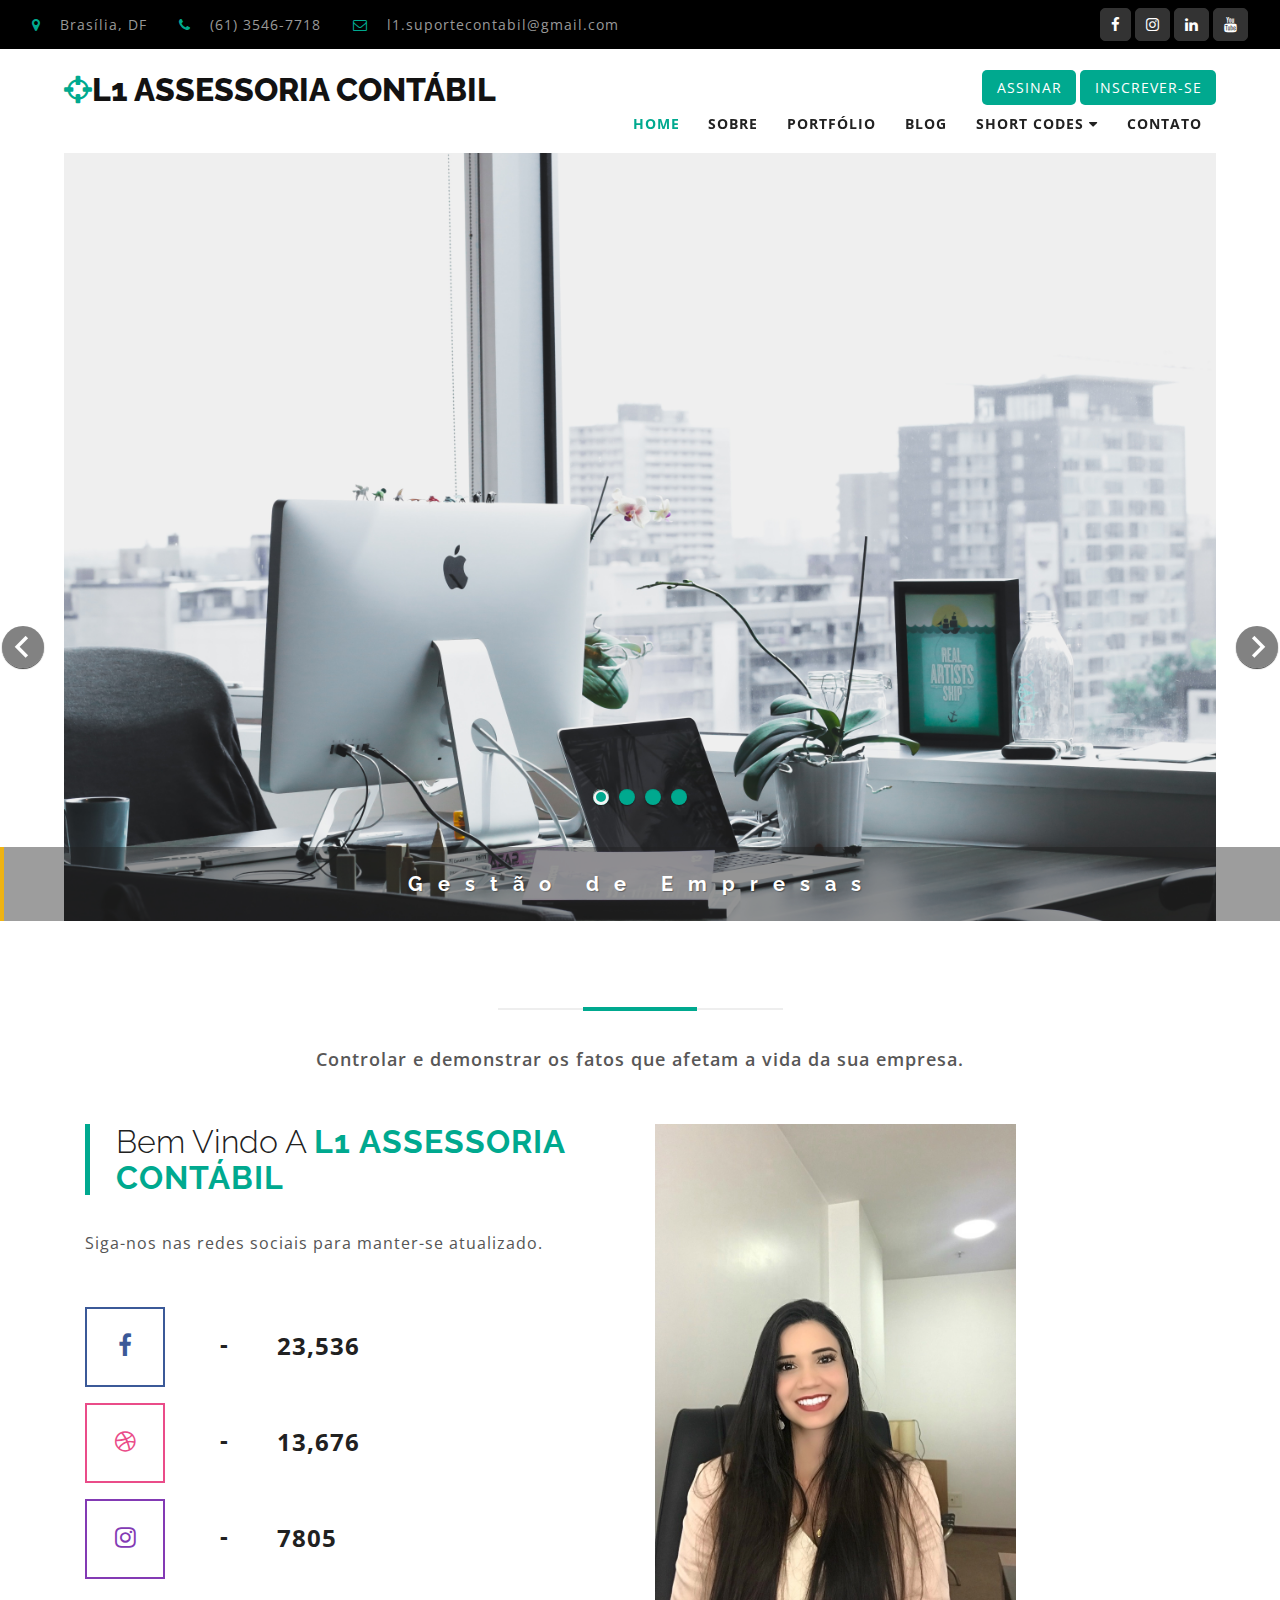
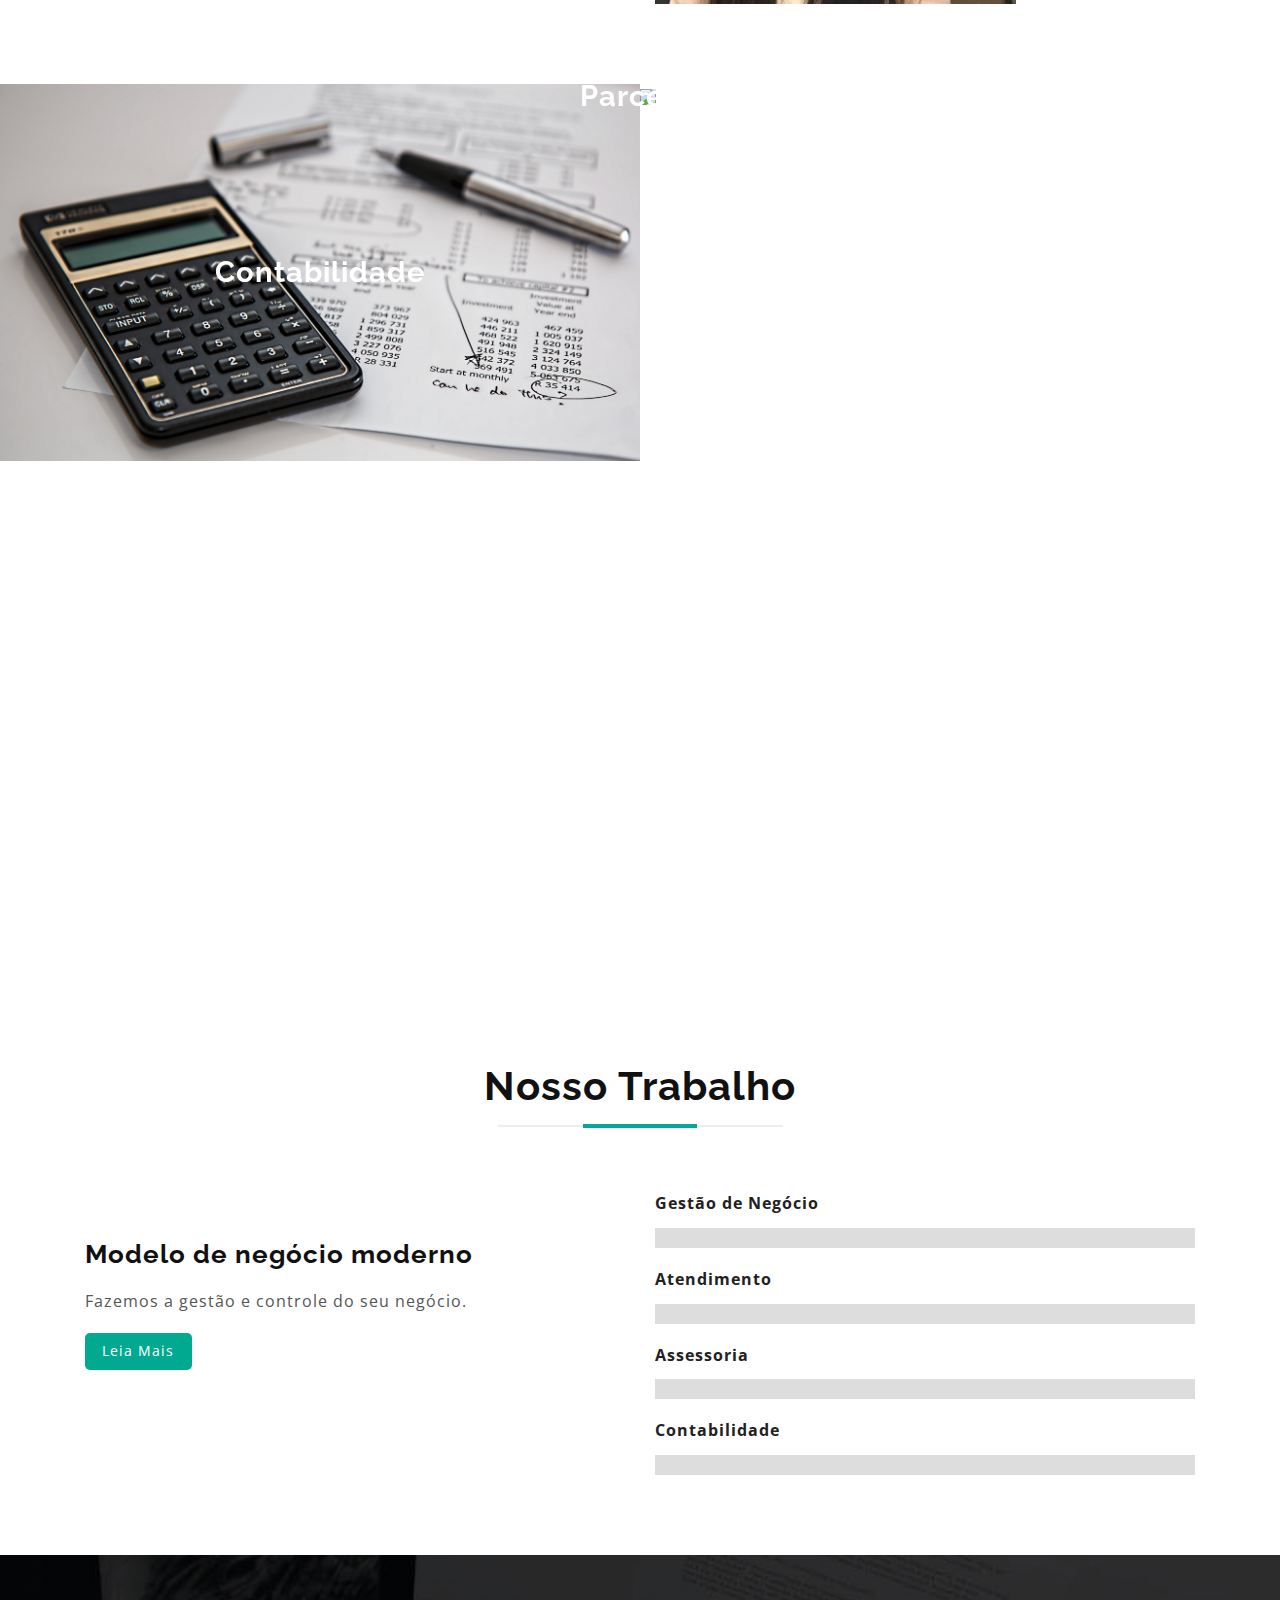
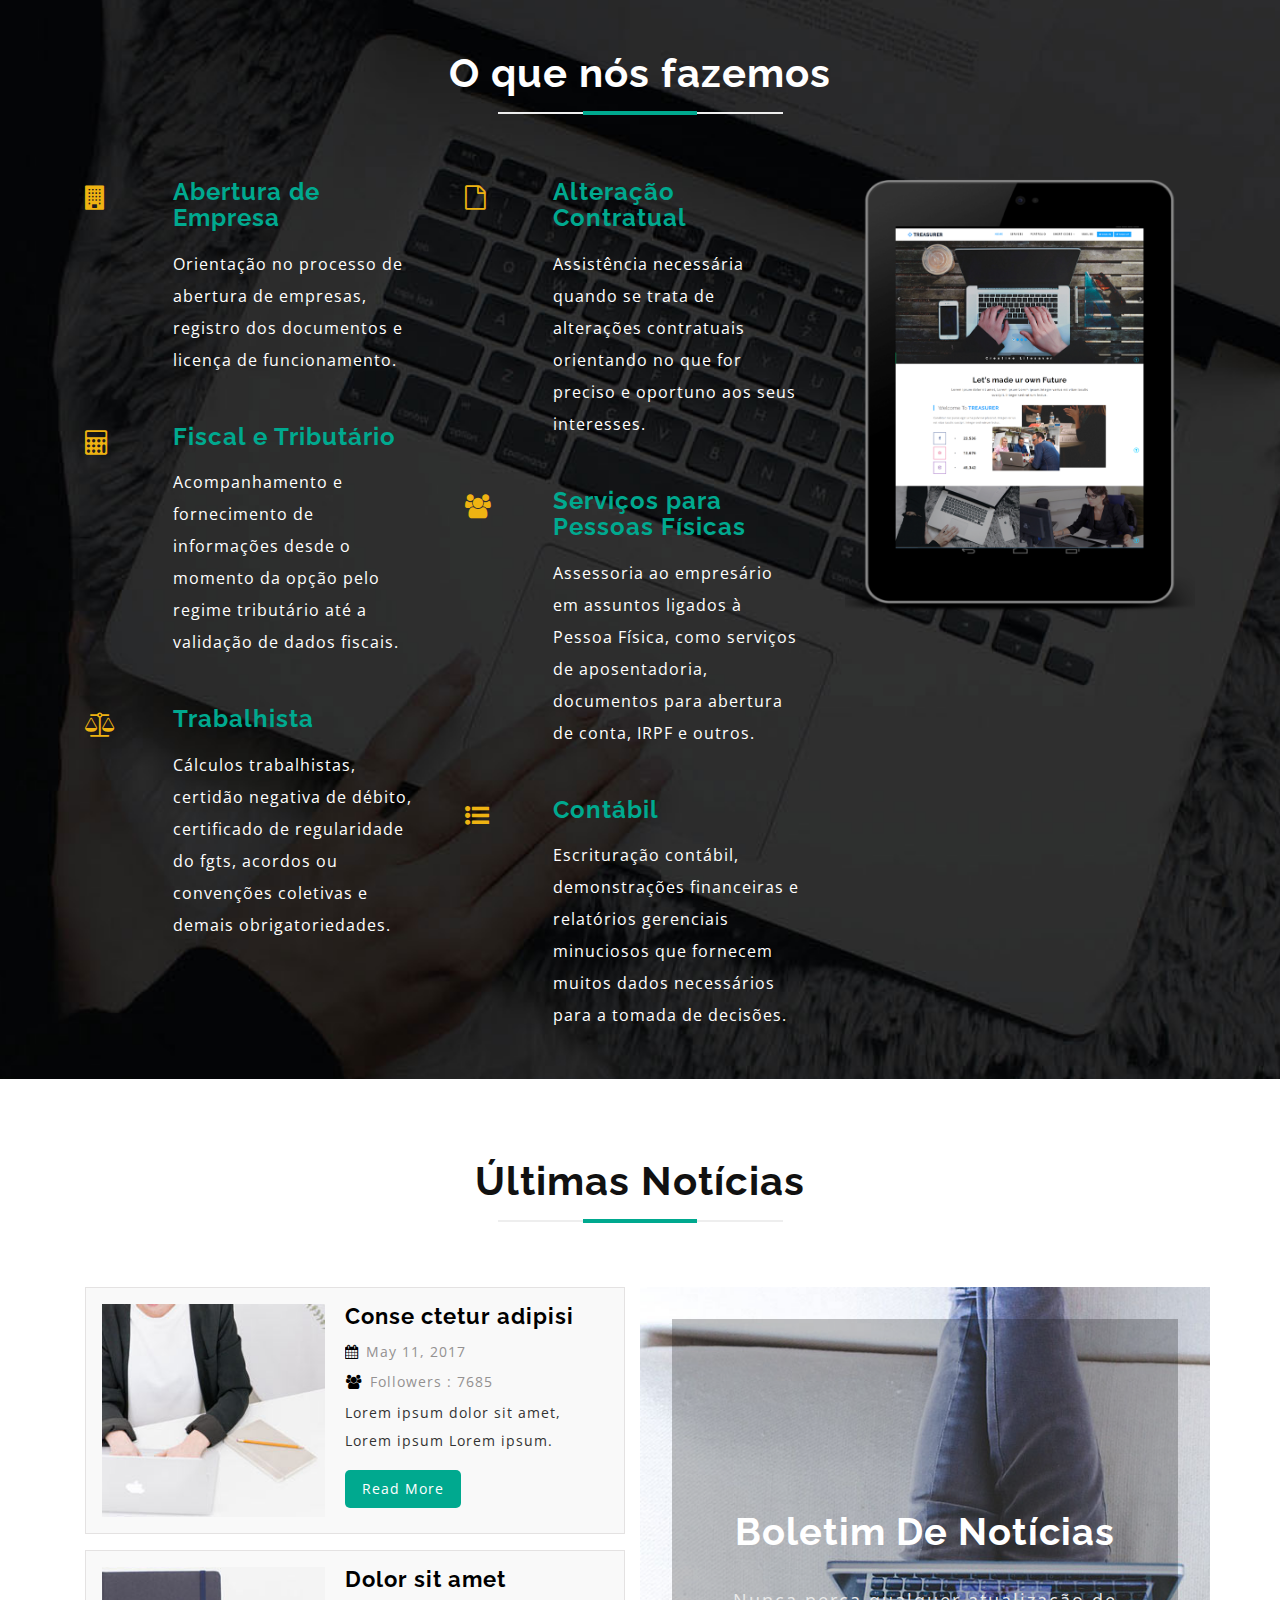
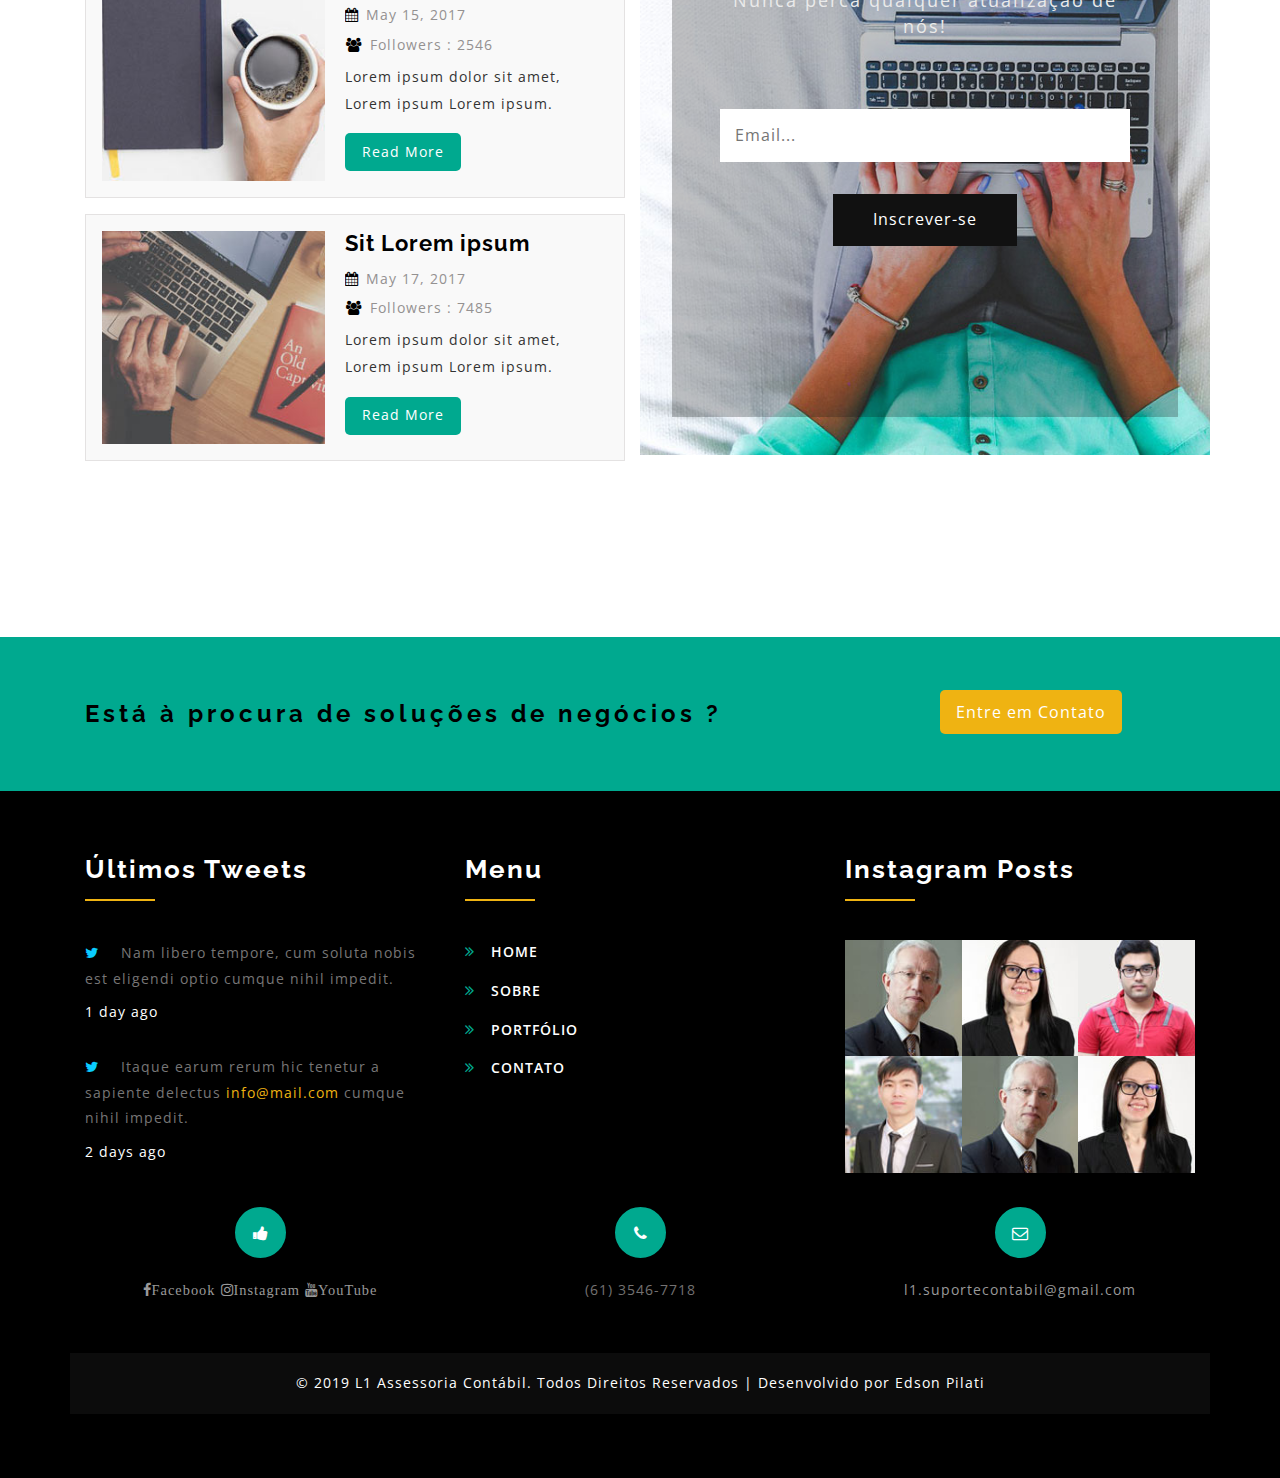
==== index.html @ 74a5cedc "alteracoes index e sobre" ====
<!--
author: W3layouts
author URL: http://w3layouts.com
License: Creative Commons Attribution 3.0 Unported
License URL: http://creativecommons.org/licenses/by/3.0/
-->
<!DOCTYPE html>
<html lang="pt-BR">

<head>
	<title>L1 Assessoria Contábil | Home</title>
	<!-- custom-theme -->
	<meta name="viewport" content="width=device-width, initial-scale=1">
	<meta http-equiv="Content-Type" content="text/html; charset=utf-8" />
	<meta name="keywords" content="Treasurer Responsive web template, Bootstrap Web Templates, Flat Web Templates, Android Compatible web template, 
Smartphone Compatible web template, free webdesigns for Nokia, Samsung, LG, SonyEricsson, Motorola web design" />
	<script type="application/x-javascript">
		addEventListener("load", function () {
			setTimeout(hideURLbar, 0);
		}, false);

		function hideURLbar() {
			window.scrollTo(0, 1);
		}
	</script>
	<!-- //custom-theme -->
	<link href="css/bootstrap.css" rel="stylesheet" type="text/css" media="all" />
	<link href="css/slicebox.css" rel="stylesheet" type="text/css">
	<link href="css/style.css" rel="stylesheet" type="text/css" media="all" />
	<!-- font-awesome-icons -->
	<link href="css/font-awesome.css" rel="stylesheet">
	<!-- //font-awesome-icons -->
	<link href='//fonts.googleapis.com/css?family=Open+Sans:400,300,300italic,400italic,600,600italic,700,700italic,800,800italic'
	    rel='stylesheet' type='text/css'>
	<link href="//fonts.googleapis.com/css?family=Raleway:100i,200,200i,300,400,500,500i,600,700,700i,800,800i" rel="stylesheet">

</head>

<body>
	<!-- header --> 
	<div data-includeHTML="header.html"></div>    
	<!-- //header -->
	<div class="banner">

		<div class="wrapper">

			<ul id="sb-slider" class="sb-slider">
				<li>
					<a href="#"><img src="images/alesia-kazantceva-283291-unsplash.jpg" alt="image1"  class="img-responsive banner-index"/>
					</a>
					<div class="sb-description">
						<h3>Gestão de Empresas</h3>
					</div>
				</li>
				<li>
					<a href="#"><img src="images/ambiente-de-trabalho-aparelho-area-de-trabalho-1109543.jpg" alt="image2" class="img-responsive banner-index"/></a>
					<div class="sb-description">
						<h3>Atendimento ao Cliente</h3>
					</div>
				</li>
				<li>
					<a href="#"><img src="images/acordo-aguardar-ajuda-886465.jpg" alt="image1" class="img-responsive banner-index"/></a>
					<div class="sb-description">
						<h3>Confiança</h3>
					</div>
				</li>
				<li>
					<a href="#"><img src="images/agenda-ambiente-de-trabalho-analise-990818.jpg" alt="image1" class="img-responsive banner-index"/></a>
					<div class="sb-description">
						<h3>Experiência</h3>
					</div>
				</li>

			</ul>

			<div id="shadow" class="shadow"></div>

			<div id="nav-arrows" class="nav-arrows">
				<a href="#">Próximo</a>
				<a href="#">Anterior</a>
			</div>

			<div id="nav-dots" class="nav-dots">
				<span class="nav-dot-current"></span>
				<span></span>
				<span></span>
				<span></span>

			</div>
		</div> 
		<!-- /wrapper -->
	</div>

	<!-- banner-bottom -->
	<div class="banner-bottom">
		<div class="container">
			<div class="mid_agile_bannner_top_info">
				<!-- <h2>Vamos fazer a contabilidade de confiança para o seu negócio</h2> -->
				<div class="heading-underline">
					<div class="h-u1"></div>
					<div class="h-u2"></div>
					<div class="h-u3"></div>
					<div class="clearfix"></div>
				</div>
				<p>Controlar e demonstrar os fatos que afetam a vida da sua empresa.</p>
			</div>
			<div class="col-md-6 agileits_banner_bottom_left clearfix">
				<h3>Bem Vindo a <span> L1 Assessoria Contábil</span></h3>
				<p class="w3l_para">Siga-nos nas redes sociais para manter-se atualizado.</p>
				
				<div class="w3l_social_icons">
					<div class="w3l_social_icon_grid">
						<div class="w3l_social_icon_gridl w3_facebook">
							<a href="https://www.facebook.com/lenanda.oliveira" target="_blank">
								<i class="fa fa-facebook" aria-hidden="true"></i>
							</a>
						</div>
						<div class="w3l_social_icon_gridr">
							<p class="counter">23,536</p>
						</div>
						<div class="clearfix"> </div>
						<div class="w3l_social_icon_grid_pos">
							<label>-</label>
						</div>
					</div>
					<div class="w3l_social_icon_grid w3ls_social_icon_grid">
						<div class="w3l_social_icon_gridl w3_dribbble">
							<a href="#">
								<i class="fa fa-dribbble" aria-hidden="true"></i>
							</a>
						</div>
						<div class="w3l_social_icon_gridr">
							<p class="counter">13,676</p>
						</div>
						<div class="clearfix"> </div>
						<div class="w3l_social_icon_grid_pos">
							<label>-</label>
						</div>
					</div>
					<div class="w3l_social_icon_grid">
						<div class="w3l_social_icon_gridl w3_instagram">
							<a href="https://www.instagram.com/l1assessoriacontabil/" target="_blank">
								<i class="fa fa-instagram" aria-hidden="true"></i>
							</a>
						</div>
						<div class="w3l_social_icon_gridr">
							<p class="counter">7805</p>
						</div>
						<div class="clearfix"> </div>
						<div class="w3l_social_icon_grid_pos">
							<label>-</label>
						</div>
					</div>	
				</div>
			</div>
			<div class="col-md-6 agileits_banner_bottom_right">
				<div class="w3ls_banner_bottom_right">
					<img src="images/lenanda.JPG" alt=" " class="img-responsive" style="max-height: 30rem"/>
					<!-- <div class="w3ls_banner_bottom_right_pos">
						<img src="images/1.jpg" alt=" " class="img-responsive" />
					</div> -->
				</div>
			</div>
		</div>
	</div>
	<!-- //banner-bottom -->

	<!-- banner-bottom-icons -->
	<div class="col-container">
		<div class="col" >
				<a href="#" class="hvr-rectangle-out">
					<h5 class="grow">Contabilidade</h5>
					<img src="images/atividade-calculadora-calculando-53621.jpg" alt=" " class="hvr-radial-in img-responsive" 
					/>
				</a>
		</div>
		<div class="col" >
				<a href="#" class="hvr-rectangle-out" >
					<h5 class="grow">Parcerias</h5>
					<img src="images/acordo-ajuda-ajudar-872957.jpg" alt=" " class="hvr-radial-in img-responsive" 
					/>
				</a>
		</div>
		<div class="clearfix"> </div>
	</div>
	<!-- //banner-bottom-icons -->

	<div class="skills">
		<div class="container">
			<h3 class="tittle_agile_w3">Nosso Trabalho</h3>
			<div class="heading-underline">
				<div class="h-u1"></div>
				<div class="h-u2"></div>
				<div class="h-u3"></div>
				<div class="clearfix"></div>
			</div>
			<div class="why-choose-agile-grids-top">
				<div class="col-md-6 skills_img_agile">
					<h4>Modelo de negócio moderno</h4>
					<p>Fazemos a gestão e controle do seu negócio.</p>
					<div class="read">
						<a href="#" class="view resw3" data-toggle="modal" data-target="#myModal">Leia Mais</a>
					</div>
				</div>
				<div class="col-md-6 services_bottom_grid_right">

					<div class='bar_group'>
						<div class='bar_group__bar thin elastic' label='Gestão de Negócio' value='180'></div>
						<div class='bar_group__bar thin elastic' label='Atendimento' value='160'></div>
						<div class='bar_group__bar thin elastic' label='Assessoria' value='180'></div>
						<div class='bar_group__bar thin elastic' label='Contabilidade' value='230'></div>
					</div>
				</div>
				<div class="clearfix"> </div>
			</div>
		</div>
	</div>


	<!-- servicos --> 
	<div data-includeHTML="servicos.html"></div>    
	<!-- //servicos -->

	<!-- News -->
	<div class="w3l-news-content events">
		<div class="container">
			<h3 class="tittle_agile_w3">Últimas Notícias</h3>
			<div class="heading-underline">
				<div class="h-u1"></div>
				<div class="h-u2"></div>
				<div class="h-u3"></div>
				<div class="clearfix"></div>
			</div>
			<div class="w3l-news_info_agile_its">
				<div class="col-md-6 w3l-news">
					<div class="media response-info">
						<div class="media-left response-text-left">
							<a href="#" data-toggle="modal" data-target="#myModal">
						<img class="media-object" src="images/n1.jpg" alt="">
					</a>
						</div>
						<div class="media-body response-text-right">
							<h5>Conse ctetur adipisi</h5>
							<ul>
								<li><i class="fa fa-calendar" aria-hidden="true"></i>May 11, 2017</li>
								<li><i class="fa fa-users" aria-hidden="true"></i>Followers : 7685</li>
							</ul>
							<p>Lorem ipsum dolor sit amet, Lorem ipsum Lorem ipsum.</p>
							<div class="read">
								<a href="single.html" class="view resw3">Read More</a>
							</div>
						</div>
						<div class="clearfix"> </div>
					</div>
					<div class="media response-info">
						<div class="media-left response-text-left">
							<a href="#" data-toggle="modal" data-target="#myModal">
						<img class="media-object" src="images/n2.jpg" alt="">
					</a>
						</div>
						<div class="media-body response-text-right">
							<h5>Dolor sit amet</h5>
							<ul>
								<li><i class="fa fa-calendar" aria-hidden="true"></i>May 15, 2017</li>
								<li><i class="fa fa-users" aria-hidden="true"></i>Followers : 2546</li>
							</ul>
							<p>Lorem ipsum dolor sit amet, Lorem ipsum Lorem ipsum.</p>
							<div class="read">
								<a href="single.html" class="view resw3">Read More</a>
							</div>
						</div>
						<div class="clearfix"> </div>
					</div>
					<div class="media response-info">
						<div class="media-left response-text-left">
							<a href="#" data-toggle="modal" data-target="#myModal">
						<img class="media-object" src="images/n3.jpg" alt="">
					</a>
						</div>
						<div class="media-body response-text-right">
							<h5>Sit Lorem ipsum</h5>
							<ul>
								<li><i class="fa fa-calendar" aria-hidden="true"></i>May 17, 2017</li>
								<li><i class="fa fa-users" aria-hidden="true"></i>Followers : 7485</li>
							</ul>
							<p>Lorem ipsum dolor sit amet, Lorem ipsum Lorem ipsum.</p>
							<div class="read">
								<a href="single.html" class="view resw3">Read More</a>
							</div>
						</div>
						<div class="clearfix"> </div>
					</div>
					<div class="clearfix"> </div>
				</div>
				<div class="col-md-6 wthree_events_grid_right">
					<div class="wthree_events_grid_right1">
						<h3>Boletim de Notícias</h3>
						<p>Nunca perca qualquer atualização de nós!</p>
						<div class="w3layouts_newsletter_right">
							<form action="#" method="post">
								<input type="email" name="Email" placeholder="Email..." required="">
								<input type="submit" value="Inscrever-se">
							</form>
						</div>
					</div>
				</div>
				<div class="clearfix"> </div>
			</div>
		</div>
	</div>
	<!-- Modal1 -->
	<div class="modal fade" id="myModal" tabindex="-1" role="dialog">
		<div class="modal-dialog">
			<!-- Modal content-->
			<div class="modal-content">
				<div class="modal-header">
					<button type="button" class="close" data-dismiss="modal">&times;</button>
					<h4>L1 Assessoria Contábil</h4>
					<img src="images/banner2.jpg" alt="blog-image" />
					<span>Lorem ipsum dolor sit amet, Sed ut perspiciatis unde omnis iste natus error sit voluptatem , eaque ipsa quae ab illo inventore veritatis et quasi architecto beatae vitae dicta sunt explicabo.accusantium doloremque laudantium, totam rem aperiamconsectetur adipiscing elit, sed do eiusmod tempor incididunt ut labore et dolore magna aliqua.</span>
				</div>
			</div>
		</div>
	</div>
	<!-- //Modal1 -->
	<!-- //News -->
	<!-- events-top -->
	<div class="events-top">
		<ul id="flexiselDemo1">
			<li>
				<div class="agile_events_top_grid">
					<div class="w3_agileits_evets_text_img">
						<a href="images/4.jpg" class="lsb-preview" data-lsb-group="header">
							<div class="view view-eighth">
								<img src="images/4.jpg" alt=" " class="img-responsive" />
								<div class="mask">
									<i class="fa fa-eye" aria-hidden="true"></i>
								</div>
							</div>
							<div class="agile_events_top_grid_pos">
								<img src="images/1.png" alt=" " class="img-responsive" />
							</div>
						</a>
					</div>
					<div class="agileits_w3layouts_events_text">
						<h3>Richard Carl</h3>
						<p>Client</p>
					</div>
				</div>
			</li>
			<li>
				<div class="agile_events_top_grid">
					<div class="w3_agileits_evets_text_img">
						<a href="portfolio.html" class="lsb-preview" data-lsb-group="header">
							<div class="view view-eighth">
								<img src="images/7.jpg" alt=" " class="img-responsive" />
								<div class="mask">
									<i class="fa fa-eye" aria-hidden="true"></i>
								</div>
							</div>
							<div class="agile_events_top_grid_pos">
								<img src="images/3.png" alt=" " class="img-responsive" />
							</div>
						</a>
					</div>
					<div class="agileits_w3layouts_events_text">
						<h3>Michael Crisp</h3>
						<p>Client</p>
					</div>
				</div>
			</li>
			<li>
				<div class="agile_events_top_grid">
					<div class="w3_agileits_evets_text_img">
						<a href="portfolio.html" class="lsb-preview" data-lsb-group="header">
							<div class="view view-eighth">
								<img src="images/6.jpg" alt=" " class="img-responsive" />
								<div class="mask">
									<i class="fa fa-eye" aria-hidden="true"></i>
								</div>
							</div>
							<div class="agile_events_top_grid_pos">
								<img src="images/2.png" alt=" " class="img-responsive" />
							</div>
						</a>
					</div>
					<div class="agileits_w3layouts_events_text">
						<h3>Adam Lii</h3>
						<p>Client</p>
					</div>
				</div>
			</li>
			<li>
				<div class="agile_events_top_grid">
					<div class="w3_agileits_evets_text_img">
						<a href="portfolio.html" class="lsb-preview" data-lsb-group="header">
							<div class="view view-eighth">
								<img src="images/5.jpg" alt=" " class="img-responsive" />
								<div class="mask">
									<i class="fa fa-eye" aria-hidden="true"></i>
								</div>
							</div>
							<div class="agile_events_top_grid_pos">
								<img src="images/4.png" alt=" " class="img-responsive" />
							</div>
						</a>
					</div>
					<div class="agileits_w3layouts_events_text">
						<h3>Thomas Paul</h3>
						<p>Client</p>
					</div>
				</div>
			</li>
			<li>
				<div class="agile_events_top_grid">
					<div class="w3_agileits_evets_text_img">
						<a href="portfolio.html" class="lsb-preview" data-lsb-group="header">
							<div class="view view-eighth">
								<img src="images/1.jpg" alt=" " class="img-responsive" />
								<div class="mask">
									<i class="fa fa-eye" aria-hidden="true"></i>
								</div>
							</div>
							<div class="agile_events_top_grid_pos">
								<img src="images/2.png" alt=" " class="img-responsive" />
							</div>
						</a>
					</div>
					<div class="agileits_w3layouts_events_text">
						<h3>Adam Lii</h3>
						<p>Client</p>
					</div>
				</div>
			</li>
		</ul>
	</div>
	<!-- //events-top -->


	<!-- bootstrap-pop-up -->
	<div class="modal video-modal fade" id="myModal" tabindex="-1" role="dialog" aria-labelledby="myModal">
		<div class="modal-dialog" role="document">
			<div class="modal-content">
				<div class="modal-header">
					Treasurer
					<button type="button" class="close" data-dismiss="modal" aria-label="Close"><span aria-hidden="true">&times;</span></button>
				</div>
				<section>
					<div class="modal-body">
						<div class="col-md-6 w3_modal_body_left">
							<img src="images/2.jpg" alt=" " class="img-responsive" />
						</div>
						<div class="col-md-6 w3_modal_body_right">
							<p>Ut enim ad minima veniam, quis nostrum exercitationem ullam corporis suscipit laboriosam, nisi ut aliquid ex ea commodi
								consequatur? Quis autem vel eum iure reprehenderit qui in ea voluptate velit esse quam nihil molestiae consequatur.
								<i>" Quis autem vel eum iure reprehenderit qui in ea voluptate velit 
								esse quam nihil molestiae consequatur.</i></p>
						</div>
						<div class="clearfix"> </div>
					</div>
				</section>
			</div>
		</div>
	</div>
	<!-- //bootstrap-pop-up -->
	<!-- subscribe -->
	<div class="w3layouts_bottom">
		<div class="container">
			<div class="col-md-9 w3layouts_getin_info">
				<h3>Está à procura de soluções de negócios ?</h3>
			</div>
			<div class="col-md-3 w3layouts_getin">
				<a href="#" data-toggle="modal" data-target="#myModal3">Entre em Contato</a>
			</div>
			<div class="clearfix"> </div>
		</div>
	</div>
	<!-- //subscribe -->

	<!-- footer --> 
	<div data-includeHTML="footer.html"></div>    
	<!-- //footer -->


	<!-- menu -->
	<!-- js -->
	<script type="text/javascript" src="js/jquery-3.3.1.min.js"></script>
	<script type="text/javascript" src="js/modernizr.custom.46884.js"></script>
	<!-- password-script -->
	<script type="text/javascript">
		window.onload = function () {
			document.getElementById("password1").onchange = validatePassword;
			document.getElementById("password2").onchange = validatePassword;
		}

		function validatePassword() {
			var pass2 = document.getElementById("password2").value;
			var pass1 = document.getElementById("password1").value;
			if (pass1 != pass2)
				document.getElementById("password2").setCustomValidity("Passwords Don't Match");
			else
				document.getElementById("password2").setCustomValidity('');
			//empty string means no validation error
		}
	</script>
	<!-- //password-script -->

	<!-- //js -->
	<script src="js/bars.js"></script>

	<script type="text/javascript" src="js/jquery.slicebox.js"></script>
	<script type="text/javascript">
		$(function () {

			var Page = (function () {

				var $navArrows = $('#nav-arrows').hide(),
					$navDots = $('#nav-dots').hide(),
					$nav = $navDots.children('span'),
					$shadow = $('#shadow').hide(),
					slicebox = $('#sb-slider').slicebox({
						onReady: function () {

							$navArrows.show();
							$navDots.show();
							$shadow.show();

						},
						onBeforeChange: function (pos) {

							$nav.removeClass('nav-dot-current');
							$nav.eq(pos).addClass('nav-dot-current');

						}
					}),

					init = function () {

						initEvents();

					},
					initEvents = function () {

						// add navigation events
						$navArrows.children(':first').on('click', function () {

							slicebox.next();
							return false;

						});

						$navArrows.children(':last').on('click', function () {

							slicebox.previous();
							return false;

						});

						$nav.each(function (i) {

							$(this).on('click', function (event) {

								var $dot = $(this);

								if (!slicebox.isActive()) {

									$nav.removeClass('nav-dot-current');
									$dot.addClass('nav-dot-current');

								}

								slicebox.jump(i + 1);
								return false;

							});

						});

					};

				return {
					init: init
				};

			})();

			Page.init();

		});
	</script>
	<!-- Stats -->
	<script src="js/waypoints.min.js"></script>
	<script src="js/counterup.min.js"></script>
	<script>
		jQuery(document).ready(function ($) {
			$('.counter').counterUp({
				delay: 10,
				time: 2000
			});
		});
	</script>
	<!-- //Stats -->

	<script type="text/javascript" src="js/jquery.flexisel.js"></script>
	<!-- flexisel -->
	<script type="text/javascript">
		$(window).load(function () {
			$("#flexiselDemo1").flexisel({
				visibleItems: 4,
				animationSpeed: 1000,
				autoPlay: true,
				autoPlaySpeed: 3000,
				pauseOnHover: true,
				enableResponsiveBreakpoints: true,
				responsiveBreakpoints: {
					portrait: {
						changePoint: 480,
						visibleItems: 1
					},
					landscape: {
						changePoint: 640,
						visibleItems: 2
					},
					tablet: {
						changePoint: 768,
						visibleItems: 2
					}
				}
			});

		});
	</script>
	<!-- //flexisel -->
	<!-- //flexisel -->
	<!-- js for portfolio lightbox -->
	<script src="js/jquery.chocolat.js "></script>
	<!-- //menu -->
	<!-- for bootstrap working -->
	<script src="js/bootstrap.js"></script>
	<!-- //for bootstrap working -->
	<!-- start-smoth-scrolling -->
	<script type="text/javascript" src="js/move-top.js"></script>
	<script type="text/javascript" src="js/easing.js"></script>
	<script type="text/javascript">
		jQuery(document).ready(function ($) {
			$(".scroll").click(function (event) {
				event.preventDefault();
				$('html,body').animate({
					scrollTop: $(this.hash).offset().top
				}, 1000);
			});
		});
	</script>
	<!-- start-smoth-scrolling -->
	<!-- here stars scrolling icon -->
	<script type="text/javascript">
		$(document).ready(function () {
			/*
				var defaults = {
				containerID: 'toTop', // fading element id
				containerHoverID: 'toTopHover', // fading element hover id
				scrollSpeed: 1200,
				easingType: 'linear' 
				};
			*/

			$().UItoTop({
				easingType: 'easeOutQuart'
			});

		});
	</script>
	<!-- //here ends scrolling icon -->

	<!-- /inclusão dos formulários -->
    <script> 
        $(document).ready(function () {
        $("div[data-includeHTML]").each(function () {                
            $(this).load($(this).attr("data-includeHTML"));
        });
    });
    </script>
    <!-- //inclusão dos formulários -->
</body>

</html>
---- css/slicebox.css ----
/* Slicebox Style */
.sb-slider {
	margin:0px auto;
	position: relative;
	overflow: hidden;
	width: 100%;
	list-style-type: none;
	padding: 0;
}
.wrapper {
    position: relative;
}
.sb-slider li {
	margin: 0;
	padding: 0;
	display: none;
}

.sb-slider li > a {
	outline: none;
}

.sb-slider li > a img {
	border: none;
}

.sb-slider img {
	max-width: 100%;
	display: block;
}

.sb-description {
    padding: 26px;
    bottom: 0px;
    left: 0px;
    right: 0px;
    z-index: 1000;
    position: absolute;
    background: #212121;
    background: rgba(33, 33, 33, 0.44);
    border-left: 4px solid #efb312;
    -ms-filter: "progid:DXImageTransform.Microsoft.Alpha(Opacity=0)";
    filter: alpha(opacity=0);
    opacity: 0;
    color: #fff;
    -webkit-transition: all 200ms;
    -moz-transition: all 200ms;
    -o-transition: all 200ms;
    -ms-transition: all 200ms;
    transition: all 200ms;
	    text-align: center;
    letter-spacing: 15px;
}
.sb-slider li.sb-current .sb-description {
	-ms-filter:"progid:DXImageTransform.Microsoft.Alpha(Opacity=80)";
	filter: alpha(opacity=80);	
	opacity: 1;
}

.sb-slider li.sb-current .sb-description:hover {
	-ms-filter:"progid:DXImageTransform.Microsoft.Alpha(Opacity=99)";
	filter: alpha(opacity=99);	
	background: rgba(33, 33, 33, 0.25);
}

.sb-perspective {
	position: relative;
}

.sb-perspective > div {
	position: absolute;

	-webkit-transform-style: preserve-3d;
	-moz-transform-style: preserve-3d;
	-o-transform-style: preserve-3d;
	-ms-transform-style: preserve-3d;
	transform-style: preserve-3d;

	-webkit-backface-visibility : hidden;
	-moz-backface-visibility : hidden;
	-o-backface-visibility : hidden;
	-ms-backface-visibility : hidden;
	backface-visibility : hidden;
}

.sb-side {
	margin: 0;
	display: block;
	position: absolute;

	-moz-backface-visibility : hidden;

	-webkit-transform-style: preserve-3d;
	-moz-transform-style: preserve-3d;
	-o-transform-style: preserve-3d;
	-ms-transform-style: preserve-3d;
	transform-style: preserve-3d;
}
.shadow {
	width: 100%;
	height:100px;
	position: relative;
	margin-top: -110px;
	background: transparent url(../images/shadow.png) no-repeat bottom center;
	background-size: 100% 100%; /* stretches it */
	z-index: -1;
	display: none;
}

.sb-description h3 {
	font-size: 20px;
	text-shadow: 1px 1px 1px rgba(0,0,0,0.3);
}

.sb-description h3 a {
	color: #4a3c27;
	text-shadow: 0 1px 1px rgba(255,255,255,0.5);
}

.nav-arrows {
	display: none;
}

.nav-arrows a {
    width: 42px;
    height: 42px;
    background: rgba(33, 33, 33, 0.62) url(../images/nav.png) no-repeat top left;
    position: absolute;
    top: 50%;
    left: 2px;
    text-indent: -9000px;
    cursor: pointer;
    margin-top: 94px;
    opacity: 0.9;
    border-radius: 50%;
    box-shadow: 0 1px 1px #333;
}

.nav-arrows a:first-child{
	left: auto;
	right: 2px;
	background-position: top right;
}

.nav-arrows a:hover {
	opacity: 1;
}

.nav-dots {
    text-align: center;
    position: absolute;
    bottom: 95px;
    height: 30px;
    width: 100%;
    left: 0;
}

.nav-dots span {
    display: inline-block;
    width: 16px;
    height: 16px;
    border-radius: 50%;
    margin: 3px;
    background: #00a98f;
    cursor: pointer;
    box-shadow: 0 1px 1px rgba(16, 15, 15, 0.6), inset 0 1px 1px rgba(25, 23, 23, 0.1);
}

.nav-dots span.nav-dot-current {
    box-shadow: 0 1px 1px rgba(21, 20, 20, 0.6), inset 0 1px 1px #212121, inset 0 0 0 3px #f5f5f5, inset 0 0 0 8px #00a98f;
}
.nav-options {
	width: 70px;
	height: 30px;
	position: absolute;
	right: 70px;
	bottom: 0px;
	display: none;
}

.nav-options span {
	width: 30px;
	height: 30px;
	background: #cbbfae url(../images/options.png) no-repeat top left;
	text-indent: -9000px;
	cursor: pointer;
	opacity: 0.7;
	display: inline-block;
	border-radius: 50%;
}

.nav-options span:first-child{
	background-position: -30px 0px;
	margin-right: 3px;
}

.nav-options span:hover {
	opacity: 1;
}
@media (max-width:1080px){
   .nav-dots {
		position: absolute;
		bottom:88px;
	}
}
@media (max-width:1024px){
   .nav-dots {
		position: absolute;
		bottom: 98px;
	}
	.sb-description h3 {
       font-size: 16px;
	
	}
}
@media (max-width:768px){
	.nav-arrows a {
		margin-top: -19px;
		opacity: 0.9;
	}
}
@media (max-width:600px){
	.sb-description h3 {
		font-size: 13px;
	}
}
@media (max-width:480px){
	.nav-dots {
		bottom: 60px;
	}
}
@media (max-width:440px){
	.sb-description {
		padding:10px 10px;
		letter-spacing: 5px;
	}
	.nav-dots {
		bottom: 35px;
	}
}
@media (max-width:414px){
   .nav-dots span {
		display: inline-block;
		width: 12px;
		height: 12px;
		margin: 1px;
	}
	.nav-dots {
		bottom: 18px;
	}
}
---- css/style.css ----
/*--
Author: W3layouts
Author URL: http://w3layouts.com
License: Creative Commons Attribution 3.0 Unported
License URL: http://creativecommons.org/licenses/by/3.0/
--*/
html, body{
    font-size: 100%;
	font-family: 'Open Sans', sans-serif;
	background:#ffffff;
	margin: 0;
}
p,ul li,ol li{
	margin:0;
	font-size:1em;
	letter-spacing:1px;
}
h1,h2,h3,h4,h5,h6{
    font-family: 'Raleway', sans-serif;
	margin:0;
	font-weight: 700;
} 
ul,label{
	margin:0;
	padding:0;
}
body a:hover{
	text-decoration:none;
}
input[type="submit"],input[type="reset"],a,.w3ls_team_grid1_pos ul li{
	-webkit-transition: 0.5s ease-in;
    -moz-transition: 0.5s ease-in;
    -ms-transition: 0.5s ease-in;
    -o-transition: 0.5s ease-in;
    transition:0.5s ease-in;
}
/*-- header --*/
input[type="submit"],.w3l_header_left ul li a,.related-post-right h4 a,.comments-grid-right h4 a,.reply a,.w3_single_grid_left_grid ul li a,ul.contact_info li a,.w3ls_services_bottom_grid_grid_pos,.footer-copy p a,.w3l_services_grid h4 a,.agileinfo_footer_grid ul li a,.wthree_service_breadcrumb_left ul li a{
	transition: .5s ease-in;
	-webkit-transition: .5s ease-in;
	-moz-transition: .5s ease-in;
	-o-transition: .5s ease-in;
	-ms-transition: .5s ease-in;
}
.w3l_header_left{
	float:left;
	margin: .3em 0 0;
}
.w3l_header_left ul li{
	display:inline-block;
	margin-right:2em;
	font-size:14px;
	color:#999;
}
.w3l_header_left ul li i {
    padding-right: 1em;
    color: #00a98f;
}
.w3l_header_left ul li a{
	color:#999;
	text-decoration:none;
}
.w3l_header_left ul li a:hover{
	color:#00a98f;
}
.w3l_header_right{
	float: right;
}
/*-- social-icons --*/
/*--top header start here--*/
.w3ls-social-icons.text-left a {
    display: inline-block;
}
.w3ls-social-icons i {
    font-size: 15px;
    background: #333;
    padding: 8px 10px;
    color: #fff;
    border: 1px solid #333;
    transition: 0.5s all;
    -webkit-transition: 0.5s all;
    -o-transition: 0.5s all;
    -ms-transition: 0.5s all;
    -moz-transition: 0.5s all;
	    border-radius: 5px;
    -webkit-border-radius: 5px;
    -o-border-radius: 5px;
    -moz-border-radius: 5px;
    -ms-border-radius: 5px;
}
.w3ls-social-icons i:hover {
    background: transparent;
    color: #efb312;
    border: 1px solid #efb312;
    transition: 0.5s all;
    -webkit-transition: 0.5s all;
    -o-transition: 0.5s all;
    -ms-transition: 0.5s all;
    -moz-transition: 0.5s all;
}
.top-header-main {
    padding: 1em 0em;
}
.header-address h6 {
    font-size:0.9em;
    color: #fff;
    display: inline-block;
}
.logo h1 {
    font-size:2.5em;
}
.agileits_w3layouts_banner_nav {
    margin: 0 auto;
    width: 90%;
}
/*-- //social-icons --*/
/*-- nav --*/
.navbar-default {
    background: none;
    border: none;
}
.navbar {
    margin-bottom: 0;
}
.navbar-collapse {
    padding: 0;
}
.navbar-right {
    margin-right: 0;
}
.navbar-default .navbar-nav > .active > a, .navbar-default .navbar-nav > .active > a:hover, .navbar-default .navbar-nav > .active > a:focus {
    color:#00a98f;
    background:none;
}
.navbar-default .navbar-nav > .active > a:before{
	background: #00a98f;
	transform: translateX(0);
	-webkit-transform: translateX(0);
	-moz-transform: translateX(0);
	-o-transform: translateX(0);
	-ms-transform: translateX(0);
}
.navbar-default .navbar-nav > li > a {
    font-weight: 700;
    letter-spacing: 1px;
    padding: 0 0 1em 0;
    margin: 0 1em;
    font-size: 0.9em;
}
.navbar-nav > li > a {
    text-transform: uppercase;
}
.navbar-default .navbar-nav > li > a:hover{
    color:#00a98f;
}
.navbar-default .navbar-nav > li > a:focus {
    color: #00a98f;
	outline:none;
}
nav.navbar.navbar-default {
    background: none;
    padding: 1em 0 0.3em 0;
}
.navbar-default .navbar-nav > .open > a, .navbar-default .navbar-nav > .open > a:hover, .navbar-default .navbar-nav > .open > a:focus {
       color: #262c38;
    background: none;
}
.navbar-default .navbar-nav > li > a {
    color: #222;
}
.navbar-default .navbar-nav  > .active.open > a:focus {
	background:transparent;
	color: #fff;
}
a.navbar-brand {
    color: #131212;
    padding: 0;
    font-size: 0.9em;
    font-weight: 800;
    text-transform: uppercase;
    line-height: 50px;
}
.navbar-default .navbar-brand:hover, .navbar-default .navbar-brand:focus {
    color: #000;
    background-color: transparent;
}
a.navbar-brand i{
	color:#00a98f;
}
.navbar-default .navbar-brand {
    color: #131212;
}
.agile_short_dropdown {
    border-radius: 0;
    background: #ffffff;
    text-align: center;
	padding:0;
	border: none;
}
.agile_short_dropdown li a{
	text-transform:uppercase;
	color:#212121;
	font-size:13px;
	font-weight:600;
	padding: .8em 0;
	border-bottom: 1px solid #ececef;
}
.agile_short_dropdown > li > a:hover{
    color: #fff;
    text-decoration: none;
    background-color:#00a98f;
}
ul.nav.navbar-nav {
    margin-top: 15px;
}
ul.agile_forms {
    float: right;
    margin-top: 11px;
}
/* Underline From Center */
.hvr-underline-from-center {
  display: inline-block;
  vertical-align: middle;
  -webkit-transform: perspective(1px) translateZ(0);
  transform: perspective(1px) translateZ(0);
  box-shadow: 0 0 1px transparent;
  position: relative;
  overflow: hidden;
}
.hvr-underline-from-center:before {
  content: "";
  position: absolute;
  z-index: -1;
  left: 50%;
  right: 50%;
  bottom: 0;
    background: #00a98f;
  height: 4px;
  -webkit-transition-property: left, right;
  transition-property: left, right;
  -webkit-transition-duration: 0.3s;
  transition-duration: 0.3s;
  -webkit-transition-timing-function: ease-out;
  transition-timing-function: ease-out;
}
.hvr-underline-from-center:hover:before, .hvr-underline-from-center:focus:before, .hvr-underline-from-center:active:before {
  left: 0;
  right: 0;
}

.navbar-brand span {
      font-size: .3em;
    color: #fff;
    letter-spacing: 4px;
    background: #00a98f;
    padding: 4px 10px;
    vertical-align: top;
    font-weight: 100;
	}
ul.agile_forms {
    float: right;

}
ul.agile_forms li a {
    background: #00a98f;
    color: #fff;
    font-size: 0.9em;
    padding: 8px 1em;
    text-transform: uppercase;
    letter-spacing: 1px;
    border-radius: 5px;
	-webkit-border-radius: 5px;
	-o-border-radius: 5px;
	-moz-border-radius: 5px;
	-ms-border-radius: 5px;
}
ul.agile_forms li a:hover{
	    background: #efb312;
}
ul.agile_forms li{
	
	display:inline-block;
	list-style:none;
	
}	
.agileits_top_menu {
    padding: 0.5em 2em;
    background: #000;
}

/*banner principal*/
.banner-index{
	max-height: 86vh; 
	width: 90%; 
	display: block; 
	margin-left: auto; 
	margin-right: auto;
}

.col-container {
	display: flex;
	width: 100%;
	height: 100vh;
  }
.col {
	flex: 1;
}

/*-- //nav --*/
	@media (max-width: 767px){
	.navbar-brand {
		font-size: .8em;
	}
	.navbar-toggle {
		margin: 0.5em 0 0;
	}
	.navbar-default .navbar-toggle {
		border: none;
		background: #efb312;
		border-radius: 0;
	}
	.navbar-default .navbar-collapse, .navbar-default .navbar-form {
		position: absolute;
		width: 100%;
		z-index: 999;
		background:#f3f3f3;
		padding:0em 0;
		margin-top: 2em;
		    z-index: 9999;
	}
	.w3_agileits_search {
		width: 45%;
		float: none;
		margin: 0 auto;
	}
	.w3_agileits_search input[type="submit"] {
		width: 7%;
		background-position: 0px 5px;
	}
	.w3_agileits_search input[type="search"] {
		width: 91%;
	}
	.navbar-default .navbar-toggle:hover, .navbar-default .navbar-toggle:focus {
		background: #00a98f;
	}
	.navbar-default .navbar-toggle .icon-bar {
		background-color: #fff;
	}
	.agileits_w3layouts_banner_nav {
		padding: 0.5em 1em;
	}
	.navbar-right {
		width: 100%;
	}
	.navbar-default .navbar-collapse, .navbar-default .navbar-form {
		border: none;
	}
	.navbar-nav {
		margin: 0;
		text-align:center;
	}
	.navbar-nav > li > a {
		padding: 5px 25px;
		font-size: 13px;
		display: inline-block;
	}
	.menu--iris .menu__item {
		margin: 6px 0;
	}
	.navbar-nav .open .dropdown-menu {
		background-color: #00a98f;
		padding:10px 0;
	}
	.navbar-default .navbar-nav .open .dropdown-menu > li > a {
		color: #fff;
	}
	.w3layouts-banner-top, .w3layouts-banner-top1, .w3layouts-banner-top2 {
		min-height: 450px;
	}
	.agileits-banner-info p {
		font-size: 0.9em;
		letter-spacing: 9px;
	}
	.agileits-banner-info {
		padding: 10em 0 0em;
	}
	.banner-bottom h3 {
		font-size: 1.5em;
	}
	.w3-agile-post-img a ul {
		padding:7em 1em 0 2em;
	}
	.w3-agile-post-img a {
		min-height: 350px;
	}
	.w3-agile-post-img a ul li {
		font-size: 0.8em;
		padding: .5em 0em;
		width: 17%;
	}
	.w3-agile-post-info ul li:nth-child(2) {
		margin: 0 0 0 35em;
	}
	ul.nav.navbar-nav {
		margin: 0em 0 0em 0;
	}
	
	nav.navbar.navbar-default{
		background:none;
		padding:1em 0 0.2em 0;
	}
	ul.nav.navbar-nav {
		margin: 1em 0;
	}
	ul.agile_forms {
		margin-bottom: 1em;
	}
	.agileits_w3layouts_event_grid1 h5 a {
		font-size: 1.2em;
		letter-spacing: 2px;
	}
}
/*-- registration --*/
.signin-form {
	    padding: 0em 1em 1em 1em;
    text-align: center;
}
.signin-form h3,h3.agileinfo_sign  {
       font-size: 1.5em;
    color: #212121;
    font-weight: 700;
    margin: 1em 0 0.8em 0;
    text-transform: uppercase;
    letter-spacing: 1px;
}
h3.agileinfo_sign  {
	text-align:center;
}
.signin-form h3 span {
    color: #67e1ff;
}
.signin-form img {
    border-radius: 50%;
}
.login-form {
    margin: 1em 0 2.5em;
}
.signin-form input[type="email"],.signin-form input[type="text"], .signin-form input[type="password"],.signin-form textarea {
    width: 100%;
    padding: 1em 1em 1em 1em;
    font-size: 0.8em;
    margin: 0.5em 0;
    outline: none;
    color: #212121;
    border: none;
    border: 1px solid #ccc;
    letter-spacing: 1px;
    text-align: center;
}
.signin-form input[type="email"] {
    background: none;
    display: block;
}
.signin-form input[type="text"] {
    background: none;
    display: block;
}
.signin-form input[type="password"] {
     background: none;
    display: block;
}
.signin-form ::-webkit-input-placeholder{
	color:#212121 !important;
}
.signin-form ::-webkit-textarea-placeholder{
	color:#212121 !important;
}
.signin-form textarea {
	min-height:100px;
}
.signin-form input[type="submit"] {
    outline: none;
    padding: 0.8em 0;
    width: 100%;
    text-align: center;
    font-size: 1em;
    margin-top: 1em;
    border: none;
    color: #FFFFFF;
	text-transform:uppercase;
    cursor: pointer;
    background: #00a98f;
    box-shadow: 0px 2px 1px rgba(28, 28, 29, 0.42);
	
}
.signin-form input[type="submit"]:hover {
    color: #fff;
       background: #000;
    transition: .5s all;
	-webkit-transition: .5s all;
    -moz-transition: .5s all;
    -o-transition: .5s all;
    -ms-transition: .5s all;
}
.signin-form p a {
    font-size: 0.875em;
    color: #212121;
    letter-spacing: 1px;
}
.login-social-grids{
    margin: 1em 0;
}
.login-social-grids ul {
    padding: 0;
    margin: 0;
}
.login-social-grids ul li {
    display: inline-block;
    margin: 0 .5em 0 0;
}
.login-social-grids ul li a {
    color: #FFFFFF;
    text-align: center;
}
.login-social-grids ul li a i.fa.fa-facebook, .login-social-grids ul li a i.fa.fa-twitter, .login-social-grids ul li a i.fa.fa-rss{
    height: 30px;
    width: 30px;
    border: solid 2px #212121;
    line-height: 29px;
    background: none;
    color: #212121;
    transition: 0.5s all;
    -webkit-transition: 0.5s all;
    -moz-transition: 0.5s all;
    -o-transition: 0.5s all;
    -ms-transition: 0.5s all;
}
.login-social-grids ul li a i.fa.fa-facebook:hover {
	border: solid 2px #3b5998;
	background:#3b5998;
    color: #FFFFFF;
}
.login-social-grids ul li a i.fa.fa-twitter:hover{
	border: solid 2px #55acee;
	background:#55acee;
	color: #FFFFFF;
}
.login-social-grids ul li a i.fa.fa-rss:hover{
	border: solid 2px #f26522;
	background:#f26522;
	color: #FFFFFF;
}
.modal-header .close{
	float:right!important;
}
.form-control:focus {
    border: 1px solid #ccc;
    outline: 0;
	 box-shadow:none!important;
}
/*-- //registration --*/
/*-- bootstrap-pop-up --*/
.modal-header {
    border-bottom: none;
}
.close {
    opacity: 1;
}
.modal-body p {
    color: #555;
    text-align: left;
    padding: 2em 1em;
    margin: 0 !important;
    line-height: 2em;
}
.modal-body p i {
    display: block;
    margin: 2em 0 0;
	color:#212121;
}
.modal-body {
    padding:0;
}
.modal-content {
    border-radius: 0;
}
button.close {
    font-size: 1em;
    color:#016065;
	outline: none;
}
.w3_modal_body_left {
    padding-left: 0;
}
/*-- //bootstrap-pop-up --*/
/*-- banner-bottom --*/
.banner-bottom,.events,.services,.featured-services,.skills{
	padding:5em 0;
}
.agileits_banner_bottom_left h3{
    font-size: 2em;
    color: #212121;
    text-transform: capitalize;
    font-weight: 300;
    padding-left: 0.8em;
    border-left: 5px solid #00a98f;
}
.agileits_banner_bottom_left h3 span{
    color: #00a98f;
    text-transform: uppercase;
    font-weight: 700;
    letter-spacing: 1px;
}
.agileits_banner_bottom_left p.w3l_para{
	color: #555;
    line-height: 2em;
    margin: 2em 0 3em;
}
.w3ls_banner_bottom_right{
	position:relative;
}
.w3ls_banner_bottom_right_pos{
	position: absolute;
    top: 35%;
    left: -35%;
    width: 80%;
}
.w3l_social_icon_grid{
	position:relative;
}
.w3l_social_icon_gridl{
	float: left;
    width: 80px;
    height: 80px;
    text-align: center;
	cursor: pointer;
}
.w3l_social_icon_gridl i{
	font-size: 1.5em;
    line-height: 3em;
}
.w3_facebook{
    border: 2px solid #3b5998;
}
.w3_facebook i{
    color:#3b5998;
}
.w3_dribbble{
    border: 2px solid #ea4c89;
}
.w3_dribbble i{
    color:#ea4c89;
}
.w3_instagram{
    border: 2px solid #833ab4;
}
.w3_instagram i{
    color:#833ab4;
}
.w3l_social_icon_gridr{
	float: left;
    margin: 1.4em 0 0 7em;
}
.w3l_social_icon_gridr p{
	font-size: 1.5em;
    color: #212121;
    font-weight: bold;
}
.w3l_social_icon_grid_pos{
	position: absolute;
    top: 25%;
    left: 25%;
}
.w3l_social_icon_grid_pos label{
	font-size:1.5em;
	color:#212121;
}
.w3ls_social_icon_grid{
	margin:1em 0;
}
.mid_agile_bannner_top_info {
    text-align: center;
    margin-bottom: 3em;
}
.mid_agile_bannner_top_info h2 {
    color: #111;
    font-size: 3em;
    font-weight: 700;
    letter-spacing: 1px;
}
.mid_agile_bannner_top_info p {
    font-size: 1.2em;
    letter-spacing: 1px;
    font-weight: 600;
    width: 80%;
    margin: 1em auto;
    line-height: 1.9em;
    color: #585757;
}
/*-- //banner-bottom --*/
/*-- banner-bottom-icons --*/
.w3_banner_bottom_icons_left,.w3_banner_bottom_icons_right{
	padding:0;
}
.w3_agile_banner_bottom {
    position: relative;
}
h5.grow {
    position: absolute; 
  	top: 50%;
  	left: 50%;
  	transform: translate(-50%, -50%);
    font-size: 1.8em;
    color: #fff;
    letter-spacing: 1px;
    font-weight: 700;
	z-index: 99;
}
.heading-underline {
    width: 25%;
    margin: 1em auto 2em;
}
.h-u1, .h-u3 {
    width: 30%;
    float: left;
    height: 2px;
    background-color: #EEE;
    margin-top: 1px;
}
.h-u2 {
    width: 40%;
    float: left;
    height: 4px;
    background-color: #00a98f;
}
h3.tittle_agile_w3,.agile_inner_banner_info h2 {
    font-size: 3em;
    color: #111;
    letter-spacing: 1px;
	text-align:center;
}
h3.tittle_agile_w3.two {
  color:#fff;
}
.agile_inner_banner_info h2  {
	 color:#fff;
	 text-transform:uppercase;
	 font-weight:800;
}
.agile_inner_banner_info p {
    color: #f1f1f1;
    letter-spacing: 6px;
    font-size: 0.9em;
    margin-top: 10px;
}
/* Rectangle Out */
.hvr-rectangle-out {
  display: inline-block;
  vertical-align: middle;
  -webkit-transform: perspective(1px) translateZ(0);
  transform: perspective(1px) translateZ(0);
  box-shadow: 0 0 1px transparent;
  position: relative;
  background: #e1e1e1;
  -webkit-transition-property: color;
  transition-property: color;
  -webkit-transition-duration: 0.3s;
  transition-duration: 0.3s;
}
.hvr-rectangle-out:before {
    content: "";
    position: absolute;
    z-index: -1;
    top: 0;
    left: 0;
    right: 0;
    bottom: 0;
    background: rgba(8, 8, 8, 0.38);
    -webkit-transform: scale(0);
    transform: scale(0);
    -webkit-transition-property: transform;
    transition-property: transform;
    -webkit-transition-duration: 0.3s;
    transition-duration: 0.3s;
    -webkit-transition-timing-function: ease-out;
    transition-timing-function: ease-out;
    z-index: 999;
}
.hvr-rectangle-out:hover, .hvr-rectangle-out:focus, .hvr-rectangle-out:active {
  color: white;
}
.hvr-rectangle-out:hover:before, .hvr-rectangle-out:focus:before, .hvr-rectangle-out:active:before {
  -webkit-transform: scale(1);
  transform: scale(1);
}

/*-- //banner-bottom-icons --*/
.agileits_w3layouts_features_gridr img{
	margin:0 auto;
}
.agile-why-text h4{
    font-size: 1.5em;
    color: #00a98f;
    letter-spacing: 1px;
    font-weight: 700;
}
.agile-why-text p{
    margin: 1em 0 0;
    color: #fff;
    line-height: 2em;
}
.agile-why-text {
    padding-left: 0;
    text-align: left;
}
.wthree_agile_us i{
    text-align: center;
    position: relative;
    z-index: 1;
}
.wthree_agile_us  i{
	font-size: 1.5em;
	color:#efb312;
	line-height:1.5em;
}
.agile-why-text.two {
    text-align: left;
}
.wthree_agile_us {
    margin-bottom: 3em;
}
.why-choose-agile-grids-top,.w3l-news_info_agile_its{
  margin-top:4em;
}
.why-choose-agile {
    text-align: center;
    background: url(../images/meddile.jpg)no-repeat center;
    background-size: cover;
    -webkit-background-size: cover;
    -moz-background-size: cover;
    -o-background-size: cover;
    -ms-background-size: cover;
    min-height: 746px;
    padding-top: 6em;
}
.response h3 {
    font-size: 2em;
    color: #000;
}
.media-left.response-text-left a img {
    width: 100%;
}
.media:nth-child(2) {
    margin:1em 0;
}
.media-left.response-text-left {
    float: left;
    width: 44%;
    padding: 0;
}
.media-body.response-text-right {
    float: right;
	width: 52%;
}
.media-body.response-text-right h5 {
    font-size: 1.4em;
    color: #000;
    letter-spacing: 1px;
    padding-bottom: .5em;
}
.media-body.response-text-right ul li {
    list-style: none;
    display: inline-block;
    color: #949191;
    font-size: 0.9em;
    letter-spacing: 1px;
    margin-bottom: 0.5em;
}
.media-body.response-text-right ul li i {
    color: #000;
    padding-right: .5em;
}
.media-body.response-text-right ul li:nth-child(2) {
    margin-left: 0.1em;
}
.media-body.response-text-right p {
    font-size: .9em;
    line-height: 1.9em;
}
.media.response-info {
    background: #f9f9f9;
    padding: 1em;
    border: 1px solid #e4e2e2;
}
.read {
    margin-top: 1em;
}
a.view.resw3 {
    font-size: 0.9em;
    color: #fff;
    padding: 0.6em 1.2em;
    background: #00a98f;
    letter-spacing: 1px;
    display: inline-block;
	    border-radius: 5px;
	-webkit-border-radius: 5px;
	-o-border-radius: 5px;
	-moz-border-radius: 5px;
	-ms-border-radius: 5px;
}
a.view.resw3:hover {
	-webkit-transition: all 0.5s;
    -moz-transition: all 0.5s;
    -ms-transition: all 0.5s;
    -o-transition: all 0.5s;
    transition: all 0.5s;
	    background: #111;
}
.media.response-info.m2 {
    margin-top: 3em;
}
/*-- model --*/  
.modal-header img {
    width: 100%;
}
.modal-header h4{
letter-spacing: 2px;
    text-align: center;
    font-weight: 700;
    font-size: 2em;
    margin: 0.5em 0;
}
.modal-header h5 {
    color: #26abf6;
    font-size: 1.4em;
    letter-spacing: 1px;
    text-align: center;
    margin: 0.3em 0 1em;
}
.modal-header span {
    color: #555;
    letter-spacing: 1px;
    line-height: 33px;
    padding-bottom: 16px;
    display: inline-block;
    margin-top: 1em;
    font-size: 0.9em;
}
.modal-header img{
    float: left;
    width: 100%;
}
/*-- //model --*/  
.wthree_events_grid_right {
    position: relative;
    background: url(../images/news.jpg) no-repeat 0px 0px;
    min-height: 768px;
    padding: 2em;
    background-size: cover;
}
.wthree_events_grid_right1 {
    padding: 12em 3em;
    background: rgba(12, 12, 12, 0.25);
    height: 698px;
    text-align: center;
}
.wthree_events_grid_right1 h3 {
    font-size: 2.4em;
    color: #fff;
    text-transform: capitalize;
    letter-spacing: 1px;
}
.wthree_events_grid_right1 p {
    font-size: 1.1em;
    color: #eaeaea;
    margin: 2em 0 4em;
    letter-spacing: 2px;
}
.w3layouts_newsletter_right input[type="email"] {
    outline: none;
    padding: 15px;
    background: #fff;
    color: #000;
    font-size: 1em;
    width: 100%;
    border: none;
    letter-spacing: 1px;
}
.w3layouts_newsletter_right input[type="submit"] {
    outline: none;
    padding: .9em 2.5em;
    background: #111;
    border: none;
    letter-spacing: 1px;
    color: #fff;
    font-size: 1em;
    margin: 2em 0;
}
.w3layouts_newsletter_right input[type="submit"]:hover{
	    background: #00a98f;
}
/*-- //News --*/
.skills_img_agile h4 {
    font-size: 1.6em;
    color: #111;
    letter-spacing: 1px;
}
.skills_img_agile p {
	 line-height:2em;
	 color:#555;
	 margin:1em 0;
}
.skills_img_agile {
    margin-top: 3em;
}
/*-- events-top --*/
.agile_events_top_grid {
    padding: 0;
}
.w3_agileits_evets_text_img{
	position:relative;
}
.agile_events_top_grid_pos{
	position: absolute;
    bottom: -15%;
    left: 39%;
}
.agile_events_top_grid_pos img{
	border:2px solid #212121;
	border-radius:50px;
}
.agileits_w3layouts_events_text{
	text-align:center;
	padding:3.5em 0 0;
}
.agileits_w3layouts_events_text h3{
	font-size:1em;
	color:#212121;
	letter-spacing:1px;
	font-weight:700;
}
.agileits_w3layouts_events_text p {
    color: #555;
    font-size: 0.9em;
}
.view {
    overflow: hidden;
    position: relative;
    text-align: center;
}
.view .mask,.view .content {
   width: 100%;
   height: 100%;
   position: absolute;
   overflow: hidden;
   top: 0;
   left: 0;
}
.view img {
   display: block;
   position: relative;
}
.view .info {
    display: inline-block;
    text-decoration: none;
    margin-top: 7em;
}
.view-eighth .mask {
   top: -160px;
   -ms-filter: "progid: DXImageTransform.Microsoft.Alpha(Opacity=0)";
   filter: alpha(opacity=0);
   opacity: 0;
   -webkit-transition: all 0.3s ease-out 0.5s;
   -moz-transition: all 0.3s ease-out 0.5s;
   -o-transition: all 0.3s ease-out 0.5s;
   -ms-transition: all 0.3s ease-out 0.5s;
   transition: all 0.3s ease-out 0.5s;
}
.view-eighth .info {
   -webkit-transform: translateY(-200px);
   -moz-transform: translateY(-200px);
   -o-transform: translateY(-200px);
   -ms-transform: translateY(-200px);
   transform: translateY(-200px);
   -webkit-transition: all 0.2s ease-in-out 0.3s;
   -moz-transition: all 0.2s ease-in-out 0.3s;
   -o-transition: all 0.2s ease-in-out 0.3s;
   -ms-transition: all 0.2s ease-in-out 0.3s;
   transition: all 0.2s ease-in-out 0.3s;
}
.view-eighth:hover .mask {
   -ms-filter: "progid: DXImageTransform.Microsoft.Alpha(Opacity=100)";
   filter: alpha(opacity=100);
   opacity: 1;
   top: 0px;
   -webkit-transition-delay: 0s;
   -moz-transition-delay: 0s;
   -o-transition-delay: 0s;
   -ms-transition-delay: 0s;
   transition-delay: 0s;
   -webkit-animation: bounceY 0.9s linear;
   -moz-animation: bounceY 0.9s linear;
   -ms-animation: bounceY 0.9s linear;
   animation: bounceY 0.9s linear;
}
.view-eighth:hover .info {
   -webkit-transform: translateY(0px);
   -moz-transform: translateY(0px);
   -o-transform: translateY(0px);
   -ms-transform: translateY(0px);
   transform: translateY(0px);
   -webkit-transition-delay: 0s;
   -moz-transition-delay: 0s;
   -o-transition-delay: 0s;
   -ms-transition-delay: 0s;
   transition-delay: 0s;
}
@keyframes bounceY {
    0% { transform: translateY(-205px);}
    40% { transform: translateY(-100px);}
    65% { transform: translateY(-52px);}
    82% { transform: translateY(-25px);}
    92% { transform: translateY(-12px);}
    55%, 75%, 87%, 97%, 100% { transform: translateY(0px);}
}
@-moz-keyframes bounceY {
    0% { -moz-transform: translateY(-205px);}
    40% { -moz-transform: translateY(-100px);}
    65% { -moz-transform: translateY(-52px);}
    82% { -moz-transform: translateY(-25px);}
    92% { -moz-transform: translateY(-12px);}
    55%, 75%, 87%, 97%, 100% { -moz-transform: translateY(0px);}
}
@-webkit-keyframes bounceY {
    0% { -webkit-transform: translateY(-205px);}
    40% { -webkit-transform: translateY(-100px);}
    65% { -webkit-transform: translateY(-52px);}
    82% { -webkit-transform: translateY(-25px);}
    92% { -webkit-transform: translateY(-12px);}
    55%, 75%, 87%, 97%, 100% { -webkit-transform: translateY(0px);}
}
/*-- //events-top --*/
.events-top {
    padding-bottom: 6em;
}
.events-top {
    padding-bottom: 6em;
}
ul.portfolio_agile_info_w3ls li {
    list-style: none;
    display: inline-block;
    width: 33%;
    margin-bottom: 0.3%;
}
.agileits_w3layouts_events_text.port_info_agile {
    text-align: center;
    padding: 1em 0;
    background: #000;
    color: #fff;
}
.agileits_w3layouts_events_text.port_info_agile  h3{
 color:#fff;
 letter-spacing:1px;
}
/*--flexisel--*/
.flex-slider{	
	background:#222227;
	padding: 70px 0 165px 0;
}
#flexiselDemo1 {
	display: none;
}
.nbs-flexisel-container {
	position: relative;
	max-width: 100%;
}
.nbs-flexisel-ul {
	position: relative;
	width: 9999px;
	margin: 0px;
	padding: 0px;
	list-style-type: none;
}
.nbs-flexisel-inner {
	overflow: hidden;
	margin: 0px auto;
	padding:0;
}
.nbs-flexisel-item {
	float: left;
	margin: 0;
	padding: 0px;
	position: relative;
	line-height: 35px;
}
.nbs-flexisel-item > img {
	cursor: pointer;
	position: relative;
}
/*---- Nav ---*/
.nbs-flexisel-nav-left, .nbs-flexisel-nav-right {
    width: 40px;
    height: 40px;
    position: absolute;
    cursor: pointer;
    z-index: 100;
    background:none;
    top: -5% !important;
    border-radius: 5px;
	display:none;
}
.nbs-flexisel-nav-left {
	left:91%;
}
.nbs-flexisel-nav-right {
	right: 1.2%;
    background:none;
}
.mask i {
    font-size: 2.5em;
    color: #fff;
    line-height: 6em;
}
/*--//flexisel--*/
.w3layouts_getin a {
    font-size: 1em;
    color: #fff;
    background: #efb312;
    padding: 0.7em 1em;
    letter-spacing: 1px;
    border-radius: 5px;
	-webkit-border-radius: 5px;
	-o-border-radius: 5px;
	-moz-border-radius: 5px;
	-ms-border-radius: 5px;
}
.w3layouts_bottom {
    background: #00a98f;
    padding: 4em 0;
}
.w3layouts_getin_info h3 {
    color: #000;
    letter-spacing: 4px;
    font-size: 1.5em;
}
/*-- footer --*/
.footer {
    background: #000;
    padding: 4em 0;
}
ul.agile_footer_grid_list li{
    color: #777676;
    line-height: 1.8em;
    list-style-type: none;
    font-size: 0.9em;
}
ul.agile_footer_grid_list li:nth-child(2){
	margin:2em 0 0;
}
ul.agile_footer_grid_list li a{
	color:#efb312;
	text-decoration:none;
}
ul.agile_footer_grid_list li a:hover{
	color:#fff;
}
ul.agile_footer_grid_list li span{	
	display:block;
	color:#fff;
	margin:.5em 0 0;
}
ul.agile_footer_grid_list li i{
	padding-right:1.5em;
	color:#0accff;
}
.w3_agile_footer_grid h3 {
    font-size: 1.6em;
    color: #fff;
    padding-bottom: .7em;
    position: relative;
    margin-bottom: 1.5em;
    letter-spacing: 2px;
}
.w3_agile_footer_grid h3:after {
    content: '';
    background: #efb312;
    width: 20%;
    height: 2px;
    position: absolute;
    bottom: 0%;
    left: 0%;
}
.agileits_w3layouts_footer_grid_list li{
	list-style-type:none;
	margin-bottom:1em;
	color:#999;
	text-transform:uppercase;
}
.agileits_w3layouts_footer_grid_list li i{ 
    color: #00a98f;
    padding-right: 1em;
}
.agileits_w3layouts_footer_grid_list li a{
    color: #fff;
    text-decoration: none;
    font-weight: 600;
    letter-spacing: 1px;
    font-size: 0.9em;
}
.agileits_w3layouts_footer_grid_list li a:hover{
	color: #efb312;
}
.agileits_w3layouts_footer_grid_list li:last-child{
	margin-bottom:0;
}
.w3_agileits_footer_grid_left{
	float:left;
	width:33.33%;
}
.w3_newsletter_footer_grid_right{
	text-align: center;
    margin-top: .5em;
}
.wthree_footer_grid_left{
    width: 55px;
    height: 55px;
    border-radius: 50px;
    text-align: center;
    background: #00a98f;
    border: 2px solid #000;
    margin: 0 auto 1em;
}
.wthree_footer_grid_left i{
	color: #fff;
    font-size: 1em;
    line-height:3.3em;
}
.w3ls_footer_grid_left p{
    color: #737171;
    line-height: 2em;
    font-size: 0.9em;
}
.w3ls_address_mail_footer_grids {
    margin-top: 2em;
}
.w3ls_footer_grid_left p span{
	display:block;
}
.w3ls_footer_grid_left p a{
	color:#999;
	text-decoration:none;
}
.w3ls_footer_grid_left p a:hover{
	color:#fff;
}
.w3ls_footer_grid_left{
	text-align:center;
}
.agileinfo_copyright{
    margin: 3em 0 0;
    padding: 1em 0;
    text-align: center;
    background: #0c0c0c;
}
.agileinfo_copyright p{
    color: #fff;
    line-height: 2em;
    font-size: 0.9em;
}
.agileinfo_copyright p a{ 
    color: #efb312;
	text-decoration:none;
}
.agileinfo_copyright p a:hover{ 
	color:#fff;
}
/*-- //footer --*/
.agile_inner_banner_info {
    text-align: center;
	/* background: url(../images/png_logomark@2x.png); */
	/* background-image: url(../images/png_logomark@2x.png); */
	background-color: #000;
	/* background-size: cover; */
	/* background-size: 50%; */
    -webkit-background-size: cover;
    -moz-background-size: cover;
    -o-background-size: cover;
    -ms-background-size: cover;
    min-height: 300px;
    padding-top: 7em;
}
/*-- to-top --*/
#toTop {
	display: none;
	text-decoration: none;
	position: fixed;
	bottom: 20px;
	right: 2%;
	overflow: hidden;
	z-index: 999; 
	width: 32px;
	height: 32px;
	border: none;
	text-indent: 100%;
	background: url(../images/arrow.png) no-repeat 0px 0px;
}
#toTopHover {
	width: 32px;
	height: 32px;
	display: block;
	overflow: hidden;
	float: right;
	opacity: 0;
	-moz-opacity: 0;
	filter: alpha(opacity=0);
}
/*-- //to-top --*/

/*-- bars --*/
body .bar_group__bar.thin::before, body .bar_group__bar.thick::before {
  display: block;
  content: '';
  position: absolute;
  z-index: -1;
}

body .bar_group__bar.thin::before {
    width: 100%;
    height: 20px;
    background: #ddd;
}

body .bar_group__bar.thin {
    width: 0%;
    height: 20px;
    background: #00a98f;
    margin-bottom: 20px;
    -webkit-transition: width 1s;
    transition: width 1s;
}
.bar_group{
    position: relative;
    z-index: 1;
}
body .bar_group__bar.thin:last-child {
    margin-bottom: 0;
}
p.b_label {
    font-size: 1em;
    color: #212121;
    margin-bottom: .8em;
    font-weight: 700;
    letter-spacing: 1px;
}
/*-- //bars --*/
/*-- //services-bottom --*/
/*-- featured-services --*/
.w3_featured_services_grid h4{
	margin:2em 0 1em;
	color:#212121;
	font-size: 1.1em;
	text-transform:uppercase;
}
.w3_featured_services_grid p{
	color:#999;
	line-height:2em;
	margin-bottom: 2em;
}
.w3l_service_more a{
	font-size:14px;
	color:#13b3bb;
	text-decoration:none;
	text-transform:uppercase;
	letter-spacing:2px;
	font-weight:600;
}
.w3l_service_more a:hover{
	color:#212121;
}
/*-- //featured-services --*/
/*-- icons --*/
.grid_3.grid_4.w3_agileits_icons_page {
    margin: 0;
}
ul.bs-glyphicons-list li:hover {
    background: #000;
    transition: 0.5s all;
    -webkit-transition: 0.5s all;
    -o-transition: 0.5s all;
    -ms-transition: 0.5s all;
    -moz-transition: 0.5s all;
}
ul.bs-glyphicons-list li:hover span {
    color: #fff;
}
.codes a {
    color: #555;
}
.row.fontawesome-icon-list {
    margin: 0;
}
.icon-box {
    padding: 8px 15px;
    background:rgba(149, 149, 149, 0.18);
    margin: 1em 0 1em 0;
    border: 5px solid #ffffff;
    text-align: left;
    -moz-box-sizing: border-box;
    -webkit-box-sizing: border-box;
    box-sizing: border-box;
    font-size: 13px;
    transition: 0.5s all;
    -webkit-transition: 0.5s all;
    -o-transition: 0.5s all;
    -ms-transition: 0.5s all;
    -moz-transition: 0.5s all;
    cursor: pointer;
} 
.icon-box:hover {
    background: #000;
	transition:0.5s all;
	-webkit-transition:0.5s all;
	-o-transition:0.5s all;
	-ms-transition:0.5s all;
	-moz-transition:0.5s all;
}
.icon-box:hover i.fa {
	color:#fff !important;
}
.icon-box:hover a.agile-icon {
	color:#fff !important;
}
.codes .bs-glyphicons li {
    float: left;
    width: 12.5%;
    height: 115px;
    padding: 10px; 
    line-height: 1.4;
    text-align: center;  
    font-size: 12px;
    list-style-type: none;	
}
.codes .bs-glyphicons .glyphicon {
    margin-top: 5px;
    margin-bottom: 10px;
    font-size: 24px;
}
.codes .glyphicon {
    position: relative;
    top: 1px;
    display: inline-block;
    font-family: 'Glyphicons Halflings';
    font-style: normal;
    font-weight: 400;
    line-height: 1;
    -webkit-font-smoothing: antialiased;
    -moz-osx-font-smoothing: grayscale;
	color: #777;
} 
.codes .bs-glyphicons .glyphicon-class {
    display: block;
    text-align: center;
    word-wrap: break-word;
}
h3.icon-subheading {
	font-size: 25px;
    color:#13b3bb !important;
    margin: 30px 0 15px;
	font-weight: 400;
}
h3.agileits-icons-title {
    text-align: center;
    font-size: 35px;
    color: #000;
    font-weight: 300;
}
.icons a {
    color: #555;
}
.icon-box i {
    margin-right: 10px !important;
    font-size: 20px !important;
    color: #282a2b !important;
}
.bs-glyphicons li {
    float: left;
    width: 18%;
    height: 115px;
    padding: 10px;
    line-height: 1.4;
    text-align: center;
    font-size: 12px;
    list-style-type: none;
    background:rgba(149, 149, 149, 0.18);
    margin: 1%;
	cursor: pointer;
}
.bs-glyphicons .glyphicon {
    margin-top: 5px;
    margin-bottom: 10px;
    font-size: 24px;
	color: #282a2b;
}
.glyphicon {
    position: relative;
    top: 1px;
    display: inline-block;
    font-family: 'Glyphicons Halflings';
    font-style: normal;
    font-weight: 400;
    line-height: 1;
    -webkit-font-smoothing: antialiased;
    -moz-osx-font-smoothing: grayscale;
	color: #777;
} 
.bs-glyphicons .glyphicon-class {
    display: block;
    text-align: center;
    word-wrap: break-word;
}
@media (max-width:1080px){
	.icon-box {
		width:33.33%;
	}
}
@media (max-width:991px){
	h3.agileits-icons-title {
		font-size: 28px;
	}
	h3.icon-subheading {
		font-size: 22px;
	}
	.icon-box {
		width: 50%;
	}
}
@media (max-width:768px){
	h3.agileits-icons-title {
		font-size: 28px;
	}
	h3.icon-subheading {
		font-size: 25px;
	}
	.row {
		margin-right: 0;
		margin-left: 0;
	}
	.icon-box {
		margin: 0;
	}
}
@media (max-width: 640px){
	.icon-box {
		float: left;
		width: 50%;
	}
	h3.icon-subheading {
		font-size: 22px;
	}
	.grid_3.grid_4.w3_agileits_icons_page {
		margin-top: 0;
	}
}
@media (max-width: 480px){
	.bs-glyphicons li {
		width: 31%;
	}
	h3.agileits-icons-title {
		font-size: 25px;
	}
	h3.icon-subheading {
		font-size: 19px;
	}
}
@media (max-width: 414px){
	h3.agileits-icons-title {
		font-size: 23px;
	}
	h3.icon-subheading {
		font-size: 18px;
	}
	.bs-glyphicons li {
		width: 31.33%;
	}
}
@media (max-width: 384px){
	.icon-box {
		float: none;
		width: 100%;
	}
}
@media (max-width: 375px){
	.w3_agileits_icons_page {
		margin:0 !important;
	}
}

/*-- //icons --*/
/*--Typography--*/
.well {
    font-weight: 300;
    font-size: 14px;
}
.list-group-item {
    font-weight: 300;
    font-size: 14px;
}
li.list-group-item1 {
    font-size: 14px;
    font-weight: 300;
}
.typo p {
    margin: 0;
    font-size: 14px;
    font-weight: 300;
}
.show-grid [class^=col-] {
    background: #fff;
	text-align: center;
	margin-bottom: 10px;
	line-height: 2em;
	border: 10px solid #f0f0f0;
}
.show-grid [class*="col-"]:hover {
	background: #e0e0e0;
}
.grid_3{
	margin-bottom:2em;
}
.xs h3, h3.m_1{
	color:#000;
	font-size:1.7em;
	font-weight:300;
	margin-bottom: 1em;
}
.grid_3 p{
	color: #555;
	font-size: 0.85em;
	margin-bottom: 1em;
	font-weight: 300;
}
.grid_4{
	background:none;
	margin-top:50px;
}
.label {
	font-weight: 300 !important;
	border-radius:4px;
}  
.grid_5{
	background:none;
	padding:2em 0;
}
.grid_5 h3, .grid_5 h2, .grid_5 h1, .grid_5 h4, .grid_5 h5, h3.hdg, h3.bars {
	margin-bottom: 1em;
    color: #13b3bb;
    font-weight: 400;
}
.table > thead > tr > th, .table > tbody > tr > th, .table > tfoot > tr > th, .table > thead > tr > td, .table > tbody > tr > td, .table > tfoot > tr > td {
	border-top: none !important;
}
.tab-content > .active {
	display: block;
	visibility: visible;
}
.pagination > .active > a, .pagination > .active > span, .pagination > .active > a:hover, .pagination > .active > span:hover, .pagination > .active > a:focus, .pagination > .active > span:focus {
	z-index: 0;
}
.badge-primary {
	background-color: #03a9f4;
}
.badge-success {
	background-color: #8bc34a;
}
.badge-warning {
	background-color: #ffc107;
}
.badge-danger {
	background-color: #e51c23;
}
.grid_3 p{
	line-height: 2em;
	color: #888;
	font-size: 0.9em;
	margin-bottom: 1em;
	font-weight: 300;
}
.bs-docs-example {
	margin: 1em 0;
}
section#tables  p {
	margin-top: 1em;
}
.tab-container .tab-content {
	border-radius: 0 2px 2px 2px;
	border: 1px solid #e0e0e0;
	padding: 16px;
	background-color: #ffffff;
}
.table td, .table>tbody>tr>td, .table>tbody>tr>th, .table>tfoot>tr>td, .table>tfoot>tr>th, .table>thead>tr>td, .table>thead>tr>th {
	padding: 15px!important;
}
.table > thead > tr > th, .table > tbody > tr > th, .table > tfoot > tr > th, .table > thead > tr > td, .table > tbody > tr > td, .table > tfoot > tr > td {
	font-size: 0.9em;
	color: #555;
	border-top: none !important;
}
.tab-content > .active {
	display: block;
	visibility: visible;
}
.label {
	font-weight: 300 !important;
}
.label {
	padding: 4px 6px;
	border: none;
	text-shadow: none;
}
.alert {
	font-size: 0.85em;
}
h1.t-button,h2.t-button,h3.t-button,h4.t-button,h5.t-button {
	line-height:2em;
	margin-top:0.5em;
	margin-bottom: 0.5em;
}
li.list-group-item1 {
	line-height: 2.5em;
}
.input-group {
	margin-bottom: 20px;
}
.in-gp-tl{
	padding:0;
}
.in-gp-tb{
	padding-right:0;
}
.list-group {
	margin-bottom: 48px;
}
ol {
	margin-bottom: 44px;
}
h2.typoh2{
    margin: 0 0 10px;
}
@media (max-width:800px){
	.grid_3.grid_5.w3ls,.grid_3.grid_5.w3l,.grid_3.grid_5.agileits,.grid_3.grid_5.agileinfo,.grid_3.grid_5.wthree {
		margin: 0;
	}
}
@media (max-width:768px){
	.grid_5 {
		padding: 0 0 1em;
	}
	.grid_3 {
		margin-bottom: 0em;
	}
	.grid_3.grid_5.w3l {
		margin-top: 1.5em;
	}
}
@media (max-width:640px){
	h1, .h1, h2, .h2, h3, .h3 {
		margin-top: 0px;
		margin-bottom: 0px;
	}
	h1 {
  		font-size: 5vw;
	}
	.grid_5 h3, .grid_5 h2, .grid_5 h1, .grid_5 h4, .grid_5 h5, h3.hdg, h3.bars {
		margin-bottom: .5em;
	}
	.progress {
		height: 10px;
		margin-bottom: 10px;
	}
	ol.breadcrumb li,.grid_3 p,ul.list-group li,li.list-group-item1 {
		font-size: 14px;
	}
	.breadcrumb {
		margin-bottom: 25px;
	}
	.well {
		font-size: 14px;
		margin-bottom: 10px;
	}
	h2.typoh2 {
		font-size: 1.5em;
	}
	.label {
		font-size: 60%;
	}
	.in-gp-tl {
		padding: 0 1em;
	}
	.in-gp-tb {
		padding-right: 1em;
	}
	.list-group {
		margin-bottom: 20px;
	}
}
@media (max-width:480px){
	.grid_5 h3, .grid_5 h2, .grid_5 h1, .grid_5 h4, .grid_5 h5, h3.hdg, h3.bars {
		font-size: 1.2em;
	}
	.table h1 {
		font-size: 26px;
	}
	.table h2 {
		font-size: 23px;
	}
	.table h3 {
		font-size: 20px;
	}
	.label {
		font-size: 53%;
	}
	.alert,p {
		font-size: 14px;
	}
	.pagination {
		margin: 20px 0 0px;
	}
	.grid_3.grid_4.w3layouts {
		margin-top: 0;
	}
}
@media (max-width: 320px){
	.grid_4 {
		margin-top: 18px;
	}
	h3.title {
		font-size: 1.6em;
	}
	.alert, p,ol.breadcrumb li, .grid_3 p,.well, ul.list-group li, li.list-group-item1,a.list-group-item {
		font-size: 13px;
	}
	.alert {
		padding: 10px;
		margin-bottom: 10px;
	}
	ul.pagination li a {
		font-size: 14px;
		padding: 5px 11px;
	}
	.list-group {
		margin-bottom: 10px;
	}
	.well {
		padding: 10px;
	}
	.nav > li > a {
		font-size: 14px;
	}
	table.table.table-striped,.table-bordered,.bs-docs-example {
		display: none;
	}
}
/*-- //typography --*/
/*-- about --*/
.w3_about_grid{
	padding:0 1em;
	margin-bottom: 2em;
}
.w3layouts_about_grid_left{
	padding:0;
}
.w3layouts_about_grid_right h3{
    font-size: 1.5em;
    color: #212121;
    line-height: 1.5em;
    letter-spacing: 2px;
    font-weight: 700;
}
.w3layouts_about_grid_right p.w3_turpis_para{
    margin: 1em 0 3em;
    line-height: 2em;
    color: #555;
}
.w3layouts_about_grid_right_grid1l_1{
    width: 65px;
    height: 65px;
    background: #ffffff;
    text-align: center;
    border: 2px solid #212121;
	    border-radius: 5px;
	-webkit-border-radius: 5px;
	-o-border-radius: 5px;
	-moz-border-radius: 5px;
	-ms-border-radius: 5px;
}
.w3layouts_about_grid_right_grid1l_1 i{
    font-size: 1.3em;
    color: #efb312;
    line-height: 3.2em;
}
.w3layouts_about_grid_right_grid1r h4{
    font-size: 1.2em;
    color: #00a98f;
    margin-bottom: .5em;
    font-weight: 700;
    letter-spacing: 1px;
}
.w3layouts_about_grid_right_grid1r p{
    color: #555;
    line-height: 2em;
}
.w3layouts_about_grid_right_grid:nth-child(2) {
    margin: 2em 0;
}
/*-- //about --*/
/*-- about-bottom --*/
.w3l_about_bottom_left{
	padding:0;
	position:relative;
}
.w3l_about_bottom_left img{
	width:100%;
}
.play-icon{
    position: absolute;
    top: 51%;
    left: 46%;
}
.play-icon i {
    font-size: 3em;
    color: #efb312;
}
.play-icon:focus{
	outline:none;
}
.w3l_about_bottom_left_video{
	position: absolute;
    top: 37%;
    left: 36%;
}
.w3l_about_bottom_left_video h4{
	text-transform:uppercase;
	font-size:1.5em;
	color:#fff;
}
.w3l_about_bottom_right{
	padding: 3em 5em;
    background: #f5f5f5;
    min-height: 495px;
}
h3.tittle_agile_w3.why {
    font-size: 2em;
	}
/*-- //about-bottom --*/
/*-- faq --*/
.pa_italic i {
    left: -1em;
	font-size: 11px;
}
.pa_italic span {
    display: none;
}
.collapsed span {
    display: inline-block;
    left: -1em;
	font-size: 11px;
}
.collapsed i {
    display: none;
}
.panel-heading {
    padding:10px 30px;
}
.panel-title > a{
    font-size: 1em;
    color:#212121;
    text-transform: capitalize;
	text-decoration: none;
}
.panel-default {
    border-color: #FFF;
	background: #f5f5f5;
}
.panel-default > .panel-heading {
    border-color: #FFF;
	color:#212121;
    background-color: #fff;
}
.panel-body {
    padding: 2em;
    font-size: 14px;
    line-height: 2em;
    color: #555;
    background: #e7e7e7;
}
a.pa_italic label {
    cursor: pointer;
	font-weight:500;
}
a.pa_italic:focus {
    outline: none;
    text-decoration: none;
}
.panel-default > .panel-heading + .panel-collapse > .panel-body {
    border-top-color: transparent;
}
/*-- //faq --*/
/*-- team --*/
.w3ls_team_grid1{
	position:relative;
}
.w3ls_team_grid1_pos{
	position:absolute;
	right:0%;
	bottom:-5%;
	background: none;
}
.w3ls_team_grid1_pos ul li:nth-child(2),.w3ls_team_grid1_pos ul li:nth-child(3){
	opacity:0;
}
.w3ls_team_grid:hover .w3ls_team_grid1_pos ul li:nth-child(2),.w3ls_team_grid:hover  .w3ls_team_grid1_pos ul li:nth-child(3){
	opacity:1;
}
.w3ls_team_grid{
	text-align: center;
    position: relative;
    overflow: hidden;
}
.w3ls_team_grid h4{
    margin: 2em 0 0.3em;
    color: #212121;
    letter-spacing: 1px;
    font-size: 1.1em;
}
.w3ls_team_grid p{
	color:#13b3bb;
}
/*-- //team --*/
/*-- contact --*/
.agileits_map iframe{
	width:100%;
	min-height:400px;
}
.agileinfo_mail_grids{
	margin:2em 0 0;
}
.w3ls_footer_grid_left.con {
    background: #f9fbfd;
    padding: 2em 0em;
    box-shadow: 0 0px 24px 0 rgba(0, 0, 0, 0.06), 0 1px 0px 0 rgba(0, 0, 0, 0.02);
    -webkit-box-shadow: 0 0px 24px 0 rgba(0, 0, 0, 0.06), 0 1px 0px 0 rgba(0, 0, 0, 0.02);
    -moz-box-shadow: 0 0px 24px 0 rgba(0, 0, 0, 0.06), 0 1px 0px 0 rgba(0, 0, 0, 0.02);
    -o-box-shadow: 0 0px 24px 0 rgba(0, 0, 0, 0.06), 0 1px 0px 0 rgba(0, 0, 0, 0.02);
    border: 1px solid #ddd;
    padding: 2em 0;
    width: 32%;
}
.w3ls_footer_grid_left.con:nth-child(2) {
   margin:0 1%;
  }
/*-- effect --*/
.input {
	position: relative;
	z-index: 1;
	display: inline-block;
	margin: 1em 1.7em 1em 0;
	max-width: 350px;
	width: calc(100% - 0em);
	vertical-align: top;
}

.input__field {
	position: relative;
	display: block;
	float: right;
	padding: 0.8em;
	width: 60%;
	border: none;
	border-radius: 0;
	background: #f0f0f0;
	color: #aaa;
	font-weight: 400;
	-webkit-appearance: none; /* for box shadows to show on iOS */
}

.input__field:focus {
	outline: none;
}

.input__label {
	display: inline-block;
	float: right;
	padding: 0 1em;
	width: 40%;
	color: #696969;
	font-weight: bold;
	font-size:12px;
	-webkit-font-smoothing: antialiased;
    -moz-osx-font-smoothing: grayscale;
	-webkit-touch-callout: none;
	-webkit-user-select: none;
	-khtml-user-select: none;
	-moz-user-select: none;
	-ms-user-select: none;
	user-select: none;
}

.input__label-content {
	position: relative;
	display: block;
	padding: 1.6em 0;
	width: 100%;
}

/* Chisato */

.input--chisato {
	padding-top: 1em;
}

.input__field--chisato {
	width: 100%;
	padding:.9em 0.5em;
	background: transparent;
	border: 2px solid #b5b5b5;
	color: #212121;
	-webkit-transition: border-color 0.25s;
	transition: border-color 0.25s;
}

.input__label--chisato {
	width: 100%;
	position: absolute;
	top: 0;
	text-align: left;
	overflow: hidden;
	padding: 0;
	pointer-events: none;
	-webkit-transform: translate3d(0, 3em, 0);
	transform: translate3d(0, 3em, 0);
}

.input__label-content--chisato {
	padding: 0 1em;
	font-weight: 400;
	color: #b5b5b5;
}

.input__label-content--chisato::after {
	content: attr(data-content);
	position: absolute;
	top: -200%;
	left: 0;
	color: #00a98f;
	font-weight: 800;
}

.input__field--chisato:focus,
.input--filled .input__field--chisato {
	border-color: #00a98f;
}

.input__field--chisato:focus + .input__label--chisato,
.input--filled .input__label--chisato {
	-webkit-animation: anim-chisato-1 0.25s forwards;
	animation: anim-chisato-1 0.25s forwards;
}

.input__field--chisato:focus + .input__label--chisato .input__label-content--chisato,
.input--filled .input__label-content--chisato {
	-webkit-animation: anim-chisato-2 0.25s forwards ease-in;
	animation: anim-chisato-2 0.25s forwards ease-in;
}

@-webkit-keyframes anim-chisato-1 {
	0%, 70% {
		-webkit-transform: translate3d(0, 3em, 0);
		transform: translate3d(0, 3em, 0);
	}
	71%, 100% {
		-webkit-transform: translate3d(0, 0, 0);
		transform: translate3d(0, 0, 0);
	}
}

@-webkit-keyframes anim-chisato-2 {
	0% {
		-webkit-transform: translate3d(0, 0, 0);
		transform: translate3d(0, 0, 0);
	}
	70%, 71% {
		-webkit-transform: translate3d(0, 125%, 0);
		transform: translate3d(0, 125%, 0);
		opacity: 0;
		-webkit-animation-timing-function: ease-out;
	}
	100% {
		color: transparent;
		-webkit-transform: translate3d(0, 200%, 0);
		transform: translate3d(0, 200%, 0);
	}
}

@keyframes anim-chisato-1 {
	0%, 70% {
		-webkit-transform: translate3d(0, 3em, 0);
		transform: translate3d(0, 3em, 0);
	}
	71%, 100% {
		-webkit-transform: translate3d(0, 0, 0);
		transform: translate3d(0, 0, 0);
	}
}

@keyframes anim-chisato-2 {
	0% {
		-webkit-transform: translate3d(0, 0, 0);
		transform: translate3d(0, 0, 0);
	}
	70%, 71% {
		-webkit-transform: translate3d(0, 125%, 0);
		transform: translate3d(0, 125%, 0);
		opacity: 0;
		-webkit-animation-timing-function: ease-out;
	}
	100% {
		color: transparent;
		-webkit-transform: translate3d(0, 200%, 0);
		transform: translate3d(0, 200%, 0);
	}
}
/*-- //effect --*/
.agileinfo_mail_grids textarea {
outline: none;
    background: none;
    border: 2px solid #b5b5b5;
    font-size: 12px;
    color: #212121;
    width: 97.5%;
    padding: .9em 1em;
    margin: 2em 0;
    min-height: 200px;
    letter-spacing: 1px;
}
.agileinfo_mail_grids textarea:focus {
    border-color:#00a98f;
}
.agileinfo_mail_grids input[type="submit"] {
    outline: none;
      background: #efb312;
    border: none;
    font-size: 14px;
    color: #fff;
    width: 30%;
    padding:1em 0;
    text-transform: uppercase;
    font-weight: 600;
    letter-spacing: 2px;
	    border-radius: 5px;
    -webkit-border-radius: 5px;
    -o-border-radius: 5px;
    -moz-border-radius: 5px;
    -ms-border-radius: 5px;
}
.agileinfo_mail_grids input[type="submit"]:hover{
background: #00a98f;
}
/*-- //contact --*/
/*-- social-icons --*/
ul.social-icons li {
    display: inline-block;
}
.icon {
	display: inline-block;
	vertical-align: top;
	overflow: hidden;
	margin: 0;
	width: 30px;
	height: 30px;
	font-family: FontAwesome;
	font-size:1em;
	color:#fff;
	text-align:center;
	border-radius: 25px;
	-webkit-border-radius: 25px;
	-moz-border-radius: 25px;
	-o-border-radius: 25px;
	-ms-border-radius: 25px;
}
.icon-border {
	position: relative;
}

.icon-border::before,
.icon-border::after {
	display: block;
	position: absolute;
	top: 0;
	left: 0;
	width: 100%;
	height: 100%;
	content: "";
	border-radius: 25px;
	-webkit-border-radius: 25px;
	-moz-border-radius: 25px;
	-o-border-radius: 25px;
	-ms-border-radius: 25px;
	line-height: 2.2em;
}

.icon-border::before {
	z-index: 1;
	-webkit-transition: box-shadow 0.3s;
          transition: box-shadow 0.3s;
}

.icon-border::after {
	z-index: 2;
}

/* facebook */
.icon-border.facebook::before {
	box-shadow:inset 0 0 0 48px #212121;
}

.icon-border.facebook:hover::before {
	box-shadow:inset 0 0 0 2px #3b5998;
}

.icon-border.facebook::after {
	content:"\f09a";
}
.icon-border.facebook:hover::after {
	color:#3b5998;
}

/* twitter */
.icon-border.twitter::before {
	box-shadow:inset 0 0 0 48px #212121;
}

.icon-border.twitter:hover::before {
	box-shadow:inset 0 0 0 2px #1da1f2;
}

.icon-border.twitter::after {
	content:"\f099";
}
.icon-border.twitter:hover::after {
	color:#1da1f2;
}

/* instagram */
.icon-border.instagram::before {
	box-shadow: inset 0 0 0 48px #212121;
}

.icon-border.instagram:hover::before {
	box-shadow: inset 0 0 0 2px #833ab4;
}

.icon-border.instagram::after {
	content: "\f16d";
}
.icon-border.instagram:hover::after {
	color:#833ab4;
}

/* pinterest */
.icon-border.pinterest::before {
	box-shadow: inset 0 0 0 48px #212121;
}

.icon-border.pinterest:hover::before {
	box-shadow: inset 0 0 0 2px #bd081c;
}

.icon-border.pinterest::after {
	content: "\f231";
}
.icon-border.pinterest:hover::after {
	color:#bd081c;
}
/*-- //social-icons --*/
/*-- start-responsive-design --*/
@media (max-width:1680px){
	.w3_banner_bottom_icons1 {
		padding: 0.88em;
	}
	.w3l_about_bottom_right {
		min-height: 520px;
	}
}
@media (max-width:1600px){
	.w3_banner_bottom_icons1 {
		padding: 0.45em;
	}
	.w3l_about_bottom_right{
		min-height: 495px;
	}
}
@media (max-width:1440px){
	.w3_banner_bottom_icons1 i {
		font-size: 1.4em;
		width: 55px;
		height: 55px;
	}
	.w3_banner_bottom_icons1 {
		padding: 0.414em;
	}
	.w3l_about_bottom_right {
		min-height: 445px;
		padding: 2em 3em 0;
	}
}
@media (max-width:1366px){
	.w3_banner_bottom_icons1 h3 {
		font-size: 1.023em;
	}
	#m_nav_list {
		margin: 2.2em 0 0;
	}
	.agile_banner_info {
		margin: 10em auto 5em;
	}
	.view .info {
		margin-top: 6em;
	}
	.panel-group {
		margin-bottom: 10px;
	}
	.w3l_about_bottom_right {
		min-height: 421px;
		padding: 2em 2em 0;
	}
	.w3l_about_bottom_right p {
		margin: 1em 0 2em;
	}
	.agileinfo_header1:before {
		left: -2%;
	}
}
@media (max-width:1280px){
	#m_nav_menu {
		right: 5%;
	}
	.w3_agile_logo h1 a {
		font-size: 1.3em;
	}
	.w3_agile_logo h1 a:before {
		width: 27px;
		height: 47px;
	}
	.agile_banner_info_pos {
		top: 40%;
	}
	.w3_banner_bottom_icons1_effect {
		padding: 0.536em;
	}
	.services_bottom_grid_left1 {
		left: 15%;
	}
	.w3l_about_bottom_left img {
		min-height: 450px;
	}
	.w3l_about_bottom_right {
		min-height: 450px;
	}
	.w3l_about_bottom_left_video {
		left: 33%;
	}
	.mid_agile_bannner_top_info h2,h3.tittle_agile_w3, .agile_inner_banner_info h2 {
		font-size: 2.5em;
	}
	.mask i {
		font-size: 2.5em;
		line-height: 5em;
	}
	.mid_agile_bannner_top_info p {
       font-size: 1.1em;
	}
}
@media (max-width: 1080px){
	.agile_banner_info {
		margin: 8em auto 4em;
		width: 90%;
	}
	.agile_banner_info h2 span {
		font-size: 3.2em;
	}
	.agile_banner_info p {
		width: 90%;
	}
	.agile_banner_info_pos {
		left: -24%;
	}
	.w3ls_banner_bottom_right_pos {
		top: 60%;
	}
	.view .info {
		margin-top: 4em;
	}
	.agile_events_top_grid_pos {
		left: 34%;
	}
	.w3layouts_newsletter_right input[type="email"] {
		width: 74%;
	}
	.w3layouts_newsletter_left h3 {
		font-size: 1.8em;
	}
	.why-choose-agile {
		min-height: 653px;
		padding-top: 5em;
	}
	.services-bottom {
		min-height: 385px;
	}
	.services_bottom_grid_left1 {
		top: -28%;
	}
	.input--chisato:nth-child(3){
		margin-right:0;
	}
	.input {
		max-width: 292px;
	}
	.agileinfo_mail_grids textarea {
		width: 99.6%;
	}
	.w3layouts_about_grid_right h3 {
		font-size: 1.3em;
		letter-spacing: 2px;
	}
	.w3layouts_about_grid_right p.w3_turpis_para {
		margin: 1em 0 2em;
	}
	.w3l_about_bottom_left_video {
		left: 30%;
	}
	.agileinfo_header:after {
		right: 63%;
	}
	.w3layouts_services_grid h4 {
		font-size: 6em;
	}
	.w3layouts_services_grid_pos {
		left: 2%;
	}
	.agileinfo_header {
		letter-spacing: 2px;
	}
	.w3_featured_services_grid h4 {
		font-size: 1em;
	}
	.w3layouts_about_grid_right {
		padding-right: 0;
	}
	.agileinfo_header1:after {
		right: 34%;
	}
	ul.nav.navbar-nav {
		margin-top: 29px;
	}
	.agile-why-text h4 {
       font-size: 1.2em;
	}
	p, ul li, ol li {
		margin: 0;
		font-size: 0.9em;
	}
	.why-choose-agile-grids-top, .w3l-news_info_agile_its {
		margin-top: 3em;
	}
	media-body.response-text-right h5 {
       font-size: 1.2em;
	}
	.mask i {
		font-size: 2.5em;
		line-height: 4em;
	}
	.events-top {
		padding-bottom: 4em;
	}
	.footer {
		padding: 3em 0;
	}
	.agileits_banner_bottom_left h3 {
      font-size: 1.7em;
	}
}
@media (max-width: 1024px){
	.w3ls_banner_bottom_right_pos {
		top: 56%;
	}
	.banner-bottom, .events, .services, .featured-services {
		padding: 4em 0;
	}
	.agileits_banner_bottom_left p.w3l_para {
		margin: 2em 0;
	}
	.w3l_social_icon_grid_pos {
		left: 31%;
	}
	.agileinfo_header {
		font-size: 1.8em;
	}
	.w3layouts_about_grid_right_grid1l {
		width: 20%;
		padding-left: 0;
	}
	.w3layouts_about_grid_right_grid1r {
		width: 80%;
	}
	.agileinfo_header1:before {
		left: -5%;
	}
	.w3ls_team_grid h4 {
		font-size: 1em;
	}
	.why-choose-agile-grids-top, .w3l-news_info_agile_its {
		margin-top: 2em;
	}
	h5.grow {
		position: absolute;
		text-align: center;
		left: 28%;
		top: 47%;
		font-size: 1.4em;
	}
	.banner-bottom, .events, .services, .featured-services, .skills {
		padding: 4em 0;
	}
	.agile_inner_banner_info {
		min-height: 201px;
		padding-top: 4em;
	}
}
@media (max-width: 991px){
	.agile_banner_info h2 span {
		font-size: 3em;
	}
	.agile_banner_info {
		margin: 6em auto 3em;
		width: 100%;
	}
	.agile_banner_info_pos {
		left: -26%;
		top: 55%;
	}
	#m_nav_list {
		margin: 2.1em 0 0;
	}
	.agileits_banner_bottom_left h3 {
		font-size: 1.8em;
	}
	.w3l_social_icon_gridr {
		margin: 1.4em 0 0 15em;
	}
	.agileits_banner_bottom_right {
		margin: 2em 0 0;
	}
	.agileits_banner_bottom_right img{
		margin:0 auto;
	}
	.w3ls_banner_bottom_right_pos {
		top: 30%;
		left: -10%;
	}
	.banner-bottom-icons {
		padding: 2em 0 0;
	}
	.w3_banner_bottom_icons1_effect {
		padding: 1em;
	}
	.w3_banner_bottom_icons1 {
		padding: 2em;
	}
	.agile_events_top_grid_pos {
		left: 32%;
	}
	.w3_banner_bottom_icons1 h3 {
		font-size: 1.1em;
	}
	.agileinfo_header:before, .agileinfo_header:after {
		width: 18%;
	}
	.agileinfo_header:after {
		right: 50%;
	}
	.agileinfo_header:before {
		left: -5%;
	}
	.wthree_events_grid_left1_gridr h4 a {
		font-size: 1.1em;
	}
	.w3_modal_body_left img{
		margin:0 auto;
	}
	.wthree_events_grid_right {
		width: 96%;
		margin: 3% auto 0;
	}
	.w3layouts_newsletter_left {
		float: none;
		text-align: center;
		margin-bottom: 1em;
	}
	.w3layouts_newsletter_right {
		float: none;
		width: 100%;
		margin: 0 auto;
	}
	.wthree_events_grid_left:before, .wthree_events_grid_left:after {
		left: -1.5%;
	}
	.agileinfo_footer_grid {
		float: left;
		width: 50%;
	}
	.agileinfo_footer_grid:nth-child(2){
		margin-bottom:2em;
	}
	.w3_services_grid {
		float: left;
		width: 33.33%;
	}
	.w3layouts_services_grid h4 {
		font-size: 5.7em;
	}
	.w3_services_grid h3 {
		line-height: 1.5em;
	}
	.services_bottom_grid_right {
		margin: 2em 0 0;
		width: 100%;
		float: right;
	}
	.services-bottom {
		min-height: 360px;
		margin: 4em 0 0;
	}
	.services_bottom_grid_left1 {
		top: -20.5%;
		width: 25%;
		left: 12%;
	}
	.w3_featured_services_grid {
		float: left;
		width: 33.33%;
	}
	.w3_featured_services_grid h4 {
		line-height: 1.5em;
	}
	.w3layouts_about_grid_left1 {
		float: left;
		width: 50%;
	}
	.w3_about_grid img{
		margin:0 auto;
	}
	.w3layouts_about_grid_right {
		margin: 2em 0 0;
	}
	.w3l_about_bottom_left img {
		min-height: auto;
	}
	.w3l_about_bottom_left_video {
		left: 37%;
	}
	.agileinfo_header1:after {
		right: 65%;
	}
	.agileinfo_header1:before {
		left: -3%;
	}
	.w3l_about_bottom_right {
		min-height: auto;
		padding: 3em;
	}
	.w3ls_team_grid {
		float: left;
		width: 50%;
	}
	.w3ls_team_grid:nth-child(2){
		margin-bottom:2em;
	}
	.w3ls_team_grid img{
		margin:0 auto;
	}
	.agileits_w3layouts_mail_left {
		float: left;
		width: 33.33%;
	}
	.input {
		max-width: 219px;
	}
	.mid_agile_bannner_top_info p {
		font-size: 1em;
	}
	h5.grow {
		position: absolute;
		text-align: center;
		left: 39%;
		top: 49%;
		font-size: 1.4em;
	}
	.agileits-w3layouts-grid.img img {
		width: 41%;
		margin-bottom: 3em;
	}
	.wthree_agile_us {
		margin-bottom: 1.5em;
	}
	.w3layouts_getin_info {
		padding: 0;
		margin-bottom: 2em;
	}
	.w3_agile_footer_grid h3 {
		font-size: 1.4em;
		padding-bottom: .7em;
		margin-bottom: 1.1em;
		letter-spacing: 2px;
	}
	.w3_agile_footer_grid {
		margin-bottom: 2em;
	}
	ul.portfolio_agile_info_w3ls li {
		list-style: none;
		display: inline-block;
		width: 32%;
		margin-bottom: 0.5%;
	}
	.w3ls_footer_grid_left.con {
		padding: 2em 0;
		width: 100%;
	}
	.w3ls_footer_grid_left.con:nth-child(2) {
		margin: 2% 0%;
	}
}
@media (max-width: 800px){
	.agile_banner_info_pos {
		left: -23%;
	}
	.m_nav_item {
		margin: 0 1em;
	}
	.w3ls_banner_bottom_right_pos {
		left: 0%;
	}
	.view .info {
		margin-top: 2.5em;
	}
	.agile_events_top_grid_pos img {
		width: 70%;
	}
	.agile_events_top_grid_pos {
		left: 28%;
	}
	.agileinfo_header:before {
		left: -2%;
	}
	.modal-dialog {
		width: 700px;
	}
	.services_bottom_grid_left1 {
		width: 31%;
		left: 5%;
	}
	.play-icon {
		left: 48%;
	}
	.agileinfo_header1:after {
		right: 55%;
	}
	.agileits_map iframe {
		min-height: 300px;
	}
	.mid_agile_bannner_top_info h2, h3.tittle_agile_w3, .agile_inner_banner_info h2 {
		font-size: 2.3em;
	}
	ul.nav.navbar-nav {
		margin-top: 17px;
	}
	.w3l_header_left ul li {
		display: inline-block;
		margin-right: 0.2em;
	}
}
@media (max-width: 768px){
	#m_nav_container {
		height: 100px;
	}
	.banner-bottom, .events, .services, .featured-services {
		padding: 3em 0;
	}
	.w3_agile_logo h1 a {
		font-size: 1.1em;
	}	
	.w3_agile_logo h1 a:before {
		width: 22px;
		height: 40px;
		border: 3px solid #24f4ff;
	}
	.view .info {
		margin-top: 7.5em;
	}
	.agile_events_top_grid_pos img {
		width: 80%;
	}
	.agile_events_top_grid_pos {
		left: 38%;
		bottom: -13%;
	}
	.agileinfo_header:before {
		left: -1%;
	}
	.services-bottom {
		min-height: 365px;
	}
	.services_bottom_grid_left1 {
		width: 33%;
		left: 4%;
		top: -21%;
	}
	h5.grow {
		position: absolute;
		text-align: center;
		left: 35%;
		top: 48%;
		font-size: 1.4em;
	}
	.w3l_header_right {
		float: none;
		text-align: center;
		margin: 6% auto 0;
		width: 22%;
	}
}
@media (max-width: 767px){
	.agile_short_dropdown li a {
	    border-bottom:none;
	}
	nav.navbar.navbar-default {
		background: none;
		padding: 0em 0 0em 0;
	}
}
@media (max-width: 736px){
	.agile_banner_info {
		margin: 4em auto 3em;
	}
	.agile_banner_info h2 {
		font-size: 1.1em;
	}
	.agile_banner_info p {
		width: 80%;
	}
	.agile_banner_info_pos {
		top: 80%;
		left: -20%;
	}
	.agile_banner_info_pos ul li {
		margin: 0 0.5em;
	}
	.banner-bottom-icons {
		padding: 1em 0 0;
	}
	.w3ls_banner_bottom_right_pos {
		left: -2%;
	}
	.w3_banner_bottom_icons1 {
		padding: 1em;
	}
	.agileinfo_header {
		font-size: 1.7em;
	}
	.wthree_events_grid_left1 {
		min-height: 110px;
	}
	.w3l_header_right {
		float: none;
		text-align: center;
		margin: 6% auto 0;
		width: 24%;
	}
}
@media (max-width: 667px){
	.agile_banner_info_pos ul li {
		margin: 0 0.5em;
		font-size: 13px;
	}
	.agile_banner_info_pos {
		top: 70%;
		left: -22%;
	}
	.agile_banner_info p {
		margin: 1em auto 0;
    }
	#m_nav_menu {
		right: 2%;
	}
	.w3ls_banner_bottom_right_pos {
		top: 35%;
	}
	.view .info {
		margin-top: 6.5em;
	}
	.modal-dialog {
		width: auto;
	}
	.w3layouts_newsletter_right {
		width: 90%;
	}
	.w3l_header_left ul li {
		display: block;
		margin-right: 0;
		text-align: center;
	}
	.w3l_header_left {
		float: none;
		margin: 0.3em 0 0;
	}
	.w3l_header_left ul li:nth-child(2){
	 margin:0.5em 0;
	}
	.w3l_header_right {
		float: none;
		text-align: center;
		margin: 2% auto 0;
		width: 27%;
	}
	.mid_agile_bannner_top_info h2, h3.tittle_agile_w3, .agile_inner_banner_info h2 {
		font-size: 2em;
	}
	.mid_agile_bannner_top_info p {
		width: 94%;
		margin: 1em auto;

	}
	.banner-bottom, .events, .services, .featured-services, .skills {
		padding: 3em 0;
	}
	.why-choose-agile {
		min-height: 653px;
		padding-top: 3em;
	}
}
@media (max-width: 640px){
	.agile_banner_info h2 {
		font-size: 1em;
	}
	.agile_banner_info_pos {
		top: 55%;
	}
	.m_nav_item {
		font-size: 13px;
	}
	#m_nav_list {
		margin: 2.18em 0 0;
	}
	.agileinfo_more a {
		border: 1px solid #fff;
		font-size: 13px;
	}
	.agile_events_top_grid_pos {
		left: 37%;
	}
	.agileinfo_header:after {
		right: 40%;
	}
	.wthree_events_grid_right1 h2 {
		font-size: 3.5em;
	}
	.wthree_events_grid_right1 {
		height: auto;
	}
	.wthree_events_grid_right {
		min-height: 330px;
	}
	.services_bottom_grid_right h3 {
		font-size: 1.7em;
	}
	.services_bottom_grid_right p {
		margin: 1em 0 2em;
	}
	.services_bottom_grid_left1 {
		width: 39.8%;
		left: 1%;
	}
	p.b_label {
		margin: 0 0 .5em !important;
	}
	.w3l_about_bottom_left_video {
		left: 34%;
	}
	.w3layouts_about_grid_right h3 {
		font-size: 1.2em;
		letter-spacing: 1px;
	}
	.agileinfo_header1:after {
		right: 42%;
	}
	.w3l_about_bottom_right {
		padding: 3em 2em 2em;
	}
	.agileits_banner_bottom_left h3 {
		font-size: 1.6em;
	}
	.agileits_w3layouts_mail_left {
		float: none;
		width: 100%;
	}
	.wthree_events_grid_left {
		margin-left: 1em;
	}
	.wthree_events_grid_left:before, .wthree_events_grid_left:after {
		left: -2%;
	}
	.agileits_w3layouts_mail_left:nth-child(2){
		margin:1em 0;
	}
	.input {
		margin:1em 0.5em 0em 0;
		max-width: 189px;
	}
	.w3_modal_body_left {
		padding: 0;
	}
	.heading-underline {
		width: 25%;
		margin: 1em auto 1.5em;
	}
}
@media (max-width: 600px){
	.agile_banner_info_pos {
		left: -26%;
	}
	.w3_agile_logo h1 a {
		font-size: 1em;
	}
	.w3_agile_logo h1 a:before {
		width: 20px;
		height: 36px;
	}
	.m_nav_ham {
		width: 20px;
		height: 1px;
	}
	.m_nav_item {
		display: block;
		text-align: center;
		margin: 0 0 10px;
	}
	#m_nav_container {
		height: auto;
	}
	#m_nav_list {
		margin: 0 auto;
		width: 70%;
		padding: 2.2em 0 1em;
	}
	#m_nav_menu {
		right: 3%;
		top: 7%;
	}
	.agile_banner_info p {
		font-size: 13px;
	}
	.agile_banner_info {
		margin: 4em auto 2em;
	}
	.w3l_social_icon_gridr {
		margin: 1.4em 0 0 10em;
	}
	.view .info {
		margin-top: 5.5em;
	}
	.agile_events_top_grid_pos {
		left: 35%;
	}
	.agileinfo_header {
		font-size: 1.5em;
	}
	.agileinfo_header:after {
		right: 45%;
	}
	.wthree_events_grid_left1_gridr h4 a {
		font-size: 1em;
	}
	.wthree_events_grid_right1 h3 {
		font-size: 2em;
	}
	.wthree_events_grid_right1 h2 {
		font-size: 3em;
	}
	.wthree_events_grid_right {
		min-height: 275px;
	}
	.agileinfo_footer_grid h4 span {
		font-size: 2em;
	}
	.w3l_header_right {
		float: none;
		text-align: center;
		margin: 2% auto 0;
		width: 30%;
	}
	.agileits_banner_bottom_left h3 {
		font-size: 1.4em;
	}
	.skills_img_agile h4 {
       font-size: 1.4em;
	}
	.w3layouts_newsletter_right input[type="email"] {
	 width: 100%;
	}
	.w3layouts_newsletter_right input[type="submit"] {
		width: 100%;
	}
	.wthree_events_grid_right1 {
    padding: 2em 2em;
	}
}
@media (max-width: 568px){
	.agile_banner_info h2 {
		font-size: .9em;
	}
	#m_nav_list {
		padding: 1.4em 0 1em;
	}
	.w3layouts_newsletter_right {
		width: 100%;
	}
	.w3l_header_right {
		float: none;
		text-align: center;
		margin: 2% auto 0;
		width: 33%;
	}
	.mid_agile_bannner_top_info h2, h3.tittle_agile_w3, .agile_inner_banner_info h2 {
		font-size: 1.8em;
	}
	.w3layouts_getin_info h3 {
		font-size: 1.2em;
		line-height: 1.5em;
	}
	.w3layouts_bottom {
		padding: 2em 0;
	}
}
@media (max-width: 480px){
	#m_nav_menu {
		top: 3%;
	}
	.agile_banner_info h2 {
		font-size: .8em;
	}
	.agile_banner_info_pos {
		left: -31%;
	}
	.agile_banner_info_pos ul li {
		font-size: 12px;
	}
	.banner-bottom, .events, .services, .featured-services {
		padding: 2em 0;
	}
	.agileits_banner_bottom_left h3 {
		font-size: 1.5em;
	}
	.w3l_social_icon_gridl {
		width: 60px;
		height: 60px;
	}
	.w3l_social_icon_gridl i {
		font-size: 1.2em;
	}
	.w3l_social_icon_gridr {
		margin: 0.8em 0 0 8em;
	}
	.w3l_social_icon_grid_pos {
		top: 20%;
	}
	.w3_banner_bottom_icons1 {
		float: none;
		width: 100%;
	}
	.view .info {
		margin-top: 9.5em;
	}
	.agile_events_top_grid_pos img {
		width: 100%;
	}
	.agile_events_top_grid_pos {
		left: 40%;
	}	
	.agileinfo_header:before, .agileinfo_header:after {
		width: 20%;
	}
	.agileinfo_header:after {
		right: 38%;
	}
	.agileinfo_header {
		font-size: 1.45em;
	}
	.wthree_events_grid_left:before, .wthree_events_grid_left:after {
		left: -3%;
	}
	.w3ls_event_grids, .w3_services_grids {
		margin: 2em 0 0;
	}
	.w3layouts_newsletter,.footer {
		padding: 2em 0;
	}
	.w3layouts_newsletter_left h3 {
		font-size: 1.6em;
	}
	.agileinfo_footer_grid {
		float: none;
		width: 100%;
	}
	.agileinfo_footer_grid h4 {
		margin: 0;
	}
	.agileinfo_footer_grid p span {
		display: inline-block;
	}
	.agileinfo_footer_grid:nth-child(2){
		margin-bottom: 1em;
	}
	.agileinfo_footer_grid:nth-child(3){
		margin-bottom:2em;
	}
	.w3_services_grid {
		float: none;
		width: 100%;
		text-align: center;
	}
	.w3layouts_services_grid_pos {
		left: 35%;
	}
	.services_bottom_grid_left1 {
		width: 40%;
		left: 27%;
		top: -18%;
	}
	.services-bottom {
		min-height: auto;
		margin: 6em 0 0;
	}
	.services_bottom_grid_right {
	    margin: 2em 0 2em;
		width: 100%;
		float: none;
	}
	.services_bottom_grid_right p {
		margin: 1em 0;
	}
	.w3layouts_services_grid h4 {
		font-size: 5em;
	}
	.w3layouts_services_grid_pos i {
		font-size: 1.2em;
		width: 40px;
		height: 40px;
		line-height: 2.2em;
	}
	.w3_services_grid h3 {
		font-size: 1em;
		margin: 1em 0;
	}
	.w3_services_grid:nth-child(2){
		margin:1em 0;
	}
	.w3_featured_services_grid {
		float: none;
		width: 100%;
	}
	.w3_featured_services_grid h4 {
		margin: 1em 0;
	}
	.w3_featured_services_grid:nth-child(2){
		margin:2em 0;
	}
	.w3_featured_services_grid p {
		margin-bottom: 1em;
	}
	.w3l_about_bottom_left_video {
		left: 28%;
		top: 35%;
	}
	.play-icon i {
		font-size: 2em;
	}
	.w3_about_grid {
		padding: 0 .5em;
		margin-bottom: 1em;
	}
	.w3layouts_about_grid_left1 {
		padding: 0 .5em;
	}
	.agileinfo_header1 {
		font-size: 1.5em;
		letter-spacing: 2px;
	}
	.agileinfo_header1:before, .agileinfo_header1:after {
		width: 20%;
	}
	.agileinfo_header1:after {
		right: 33%;
	}
	.footer-logo h2 a {
		font-size: 1.1em;
	}
	.footer-logo h2 a:before {
		width: 22px;
		height: 33px;
		border: 3px solid #24f4ff;
	}
	.agileinfo_mail_grids {
		margin: 0;
	}
	.input {
		margin: 1em 0 0;
		max-width: 100%;
	}
	.input__field--chisato {
		padding: .7em 0.5em;
	}
	.input__label--chisato {
		-webkit-transform: translate3d(0, 2.6em, 0);
		transform: translate3d(0, 2.6em, 0);
	}
	.agileinfo_mail_grids input[type="submit"] {
		width: 100%;
	}
	.w3l_header_right {
		float: none;
		text-align: center;
		margin: 2% auto 0;
		width: 37%;
	}
	.mid_agile_bannner_top_info h2{
	   font-size:1.6em;
	}
	.agileits_banner_bottom_left h3 {
		font-size: 1.3em;
	}
	.media-left.response-text-left {
		float: left;
		width: 100%;
		padding: 0;
		margin-bottom: 1em;
	}
	.media-body.response-text-right {
		float: right;
		width: 100%;
	}

}
@media (max-width: 440px){
.agile_banner_info h2 {
		font-size: .6em;
	}
	.agile_banner_info h2 span {
		font-size: 3.5em;
	}
	.w3_agile_logo h1 a {
		font-size: .9em;
	}
	.agile_banner_info_pos ul li {
		font-size: 11px;
	}
	.agile_banner_info_pos {
		left: -36%;
	}
	.agile_banner_info p {
		font-size: 12px;
	}
	.agileinfo_more a {
		font-size: 12px;
		padding: 8px 35px;
	}
	#m_nav_list {
		width: 65%;
	}
	.agileits_banner_bottom_left p.w3l_para {
		margin: 1em 0 2em;
	}
	.agileits_banner_bottom_left {
		padding: 0;
	}
	.w3l_social_icon_gridr {
		margin: 0.8em 0 0 6em;
	}
	.agileits_banner_bottom_right {
		padding-right: 0;
	}
	.w3ls_banner_bottom_right_pos {
		left: -5%;
	}
	.agile_events_top_grid_pos {
		left: 39%;
	}
	.view .info {
		margin-top: 8.5em;
	}
	.agileinfo_header {
		font-size: 1.4em;
		letter-spacing: 1px;
	}
	.agileinfo_header:after {
		right: 25%;
	}
	.wthree_events_grid_left1_gridr {
		padding-right: 0;
	}
	.wthree_events_grid_left1_gridr h4 a {
		font-size: .95em;
	}
	.wthree_events_grid_left1_gridl p:before {
		left: -4%;
		bottom: -6%;
	}
	.wthree_events_grid_left:before, .wthree_events_grid_left:after {
		left: -3.1%;
	}
	.wthree_events_grid_right {
		margin: 2em 0 0;
		width: 100%;
		min-height: auto;
	}
	.wthree_events_grid_right1 h2 {
		font-size: 2.5em;
	}
	.wthree_events_grid_right1 {
		padding: 1em;
	}
	.w3layouts_newsletter_right input[type="email"] {
	 width: 100%;
	}
	.w3layouts_newsletter_right input[type="submit"] {
		width: 100%;
	}
	.footer-logo h2 {
		line-height: 1em;
	}
	.agileinfo_footer_grid {
		padding: 0;
	}
	.footer-logo h2 a span {
		line-height: 1;
	}
	.footer-logo h2 a:before {
		height: 38px;
	}
	.agileinfo_footer_grid h4 {
		font-size: .9em;
	}
	.agileinfo_footer_grid p {
		margin: 0.5em 0 1em;
	}
	.modal-body p {
		padding: 1em 0 1em;
	}
	.modal-body p i {
		margin: 1em 0 0;
	}
	.w3layouts_services_grid_pos {
		left: 32%;
	}
	.services_bottom_grid_right h3 {
		font-size: 1.5em;
		border-left: 5px solid #13b3bb;
		padding-left: .5em;
	}
	.w3layouts_about_grid_right {
		padding: 0;
	}
	.w3layouts_about_grid_right h3,.w3layouts_about_grid_right_grid1r h4 {
		font-size: 1.1em;
	}
	.w3l_about_bottom_left_video {
		left: 24%;
	}
	.agileinfo_header1 {
		font-size: 1.4em;
		letter-spacing: 1px;
	}
	.w3l_about_bottom_right {
		padding: 2em 1em 1.5em;
	}
	.panel-body {
		padding: 1em;
	}
	.w3ls_team_grid h4 {
		font-size: .9em;
		letter-spacing: 0;
	}
	.w3_agileits_mail_left h4 {
		font-size: 1em;
	}
	.mid_agile_bannner_top_info h2 {
		font-size: 1.4em;
		line-height: 1.5em;
	}
	h5.grow {
		position: absolute;
		text-align: center;
		left: 29%;
		top: 48%;
		font-size: 1em;
	}
	.agileits_w3layouts_banner_nav {
		padding: 0.5em 0.5em;
	}
	.w3l_header_right {
		float: none;
		text-align: center;
		margin: 2% auto 0;
		width: 47%;
	}
	.w3ls_address_mail_footer_grids {
		margin-top: 0em;
	}
	.agileinfo_copyright {
       margin: 1em 0 0;
	}
	.w3l_header_right {
		float: none;
		text-align: center;
		margin: 2% auto 0;
		width: 41%;
	}
	a.navbar-brand {
		font-size: 0.8em;
	}
}
@media (max-width: 414px){
	.agile_banner_info h2 {
		font-size: .6em;
	}
	.agile_banner_info h2 span {
		font-size: 3.5em;
	}
	.w3_agile_logo h1 a {
		font-size: .9em;
	}
	.agile_banner_info_pos ul li {
		font-size: 11px;
	}
	.agile_banner_info_pos {
		left: -36%;
	}
	.agile_banner_info p {
		font-size: 12px;
	}
	.agileinfo_more a {
		font-size: 12px;
		padding: 8px 35px;
	}
	#m_nav_list {
		width: 65%;
	}
	.agileits_banner_bottom_left p.w3l_para {
		margin: 1em 0 2em;
	}
	.agileits_banner_bottom_left {
		padding: 0;
	}
	.w3l_social_icon_gridr {
		margin: 0.8em 0 0 6em;
	}
	.agileits_banner_bottom_right {
		padding-right: 0;
	}
	.w3ls_banner_bottom_right_pos {
		left: -5%;
	}
	.agile_events_top_grid_pos {
		left: 39%;
	}
	.view .info {
		margin-top: 8.5em;
	}
	.agileinfo_header {
		font-size: 1.4em;
		letter-spacing: 1px;
	}
	.agileinfo_header:after {
		right: 25%;
	}
	.wthree_events_grid_left1_gridr {
		padding-right: 0;
	}
	.wthree_events_grid_left1_gridr h4 a {
		font-size: .95em;
	}
	.wthree_events_grid_left1_gridl p:before {
		left: -4%;
		bottom: -6%;
	}
	.wthree_events_grid_left:before, .wthree_events_grid_left:after {
		left: -3.1%;
	}
	.wthree_events_grid_right {
		margin: 2em 0 0;
		width: 100%;
		min-height: auto;
	}
	.wthree_events_grid_right1 h2 {
		font-size: 2.5em;
	}
	.wthree_events_grid_right1 {
		padding: 1em;
	}
	.footer-logo h2 {
		line-height: 1em;
	}
	.agileinfo_footer_grid {
		padding: 0;
	}
	.footer-logo h2 a span {
		line-height: 1;
	}
	.footer-logo h2 a:before {
		height: 38px;
	}
	.agileinfo_footer_grid h4 {
		font-size: .9em;
	}
	.agileinfo_footer_grid p {
		margin: 0.5em 0 1em;
	}
	.modal-body p {
		padding: 1em 0 1em;
	}
	.modal-body p i {
		margin: 1em 0 0;
	}
	.w3layouts_services_grid_pos {
		left: 32%;
	}
	.services_bottom_grid_right h3 {
		font-size: 1.5em;
		border-left: 5px solid #13b3bb;
		padding-left: .5em;
	}
	.w3layouts_about_grid_right {
		padding: 0;
	}
	.w3layouts_about_grid_right h3,.w3layouts_about_grid_right_grid1r h4 {
		font-size: 1.1em;
	}
	.w3l_about_bottom_left_video {
		left: 24%;
	}
	.agileinfo_header1 {
		font-size: 1.4em;
		letter-spacing: 1px;
	}
	.w3l_about_bottom_right {
		padding: 2em 1em 1.5em;
	}
	.panel-body {
		padding: 1em;
	}
	.w3ls_team_grid h4 {
		font-size: .9em;
		letter-spacing: 0;
	}
	.w3_agileits_mail_left h4 {
		font-size: 1em;
	}
	.mid_agile_bannner_top_info h2 {
		font-size: 1.4em;
		line-height: 1.5em;
	}
	h5.grow {
		position: absolute;
		text-align: center;
		left: 29%;
		top: 48%;
		font-size: 1em;
	}
	.agileits_w3layouts_banner_nav {
		padding: 0.5em 0.5em;
	}
	.w3l_header_right {
		float: none;
		text-align: center;
		margin: 2% auto 0;
		width: 47%;
	}
	.w3ls_address_mail_footer_grids {
		margin-top: 0em;
	}
	.agileinfo_copyright {
       margin: 1em 0 0;
	}
	
}
@media (max-width: 384px){
	.agile_banner_info {
		margin: 3em auto 2em;
	}
	.agile_banner_info h2 i {
		letter-spacing: 1.5px;
	}
	.agile_banner_info_pos {
		left: -39%;
	}
	.agileits_banner_bottom_left h3 {
		font-size: 1.3em;
	}
	.w3_agile_logo h1 a {
		font-size: .8em;
	}
	.w3_agile_logo h1 a span {
		font-size: .4em;
		padding-left: 1.9em;
	}
	.w3_agile_logo h1 a:before {
		width: 17px;
		height: 32px;
	}
	.w3_banner_bottom_icons1 h3 {
		font-size: 1em;
	}
	.view .info {
		margin-top: 7.5em;
	}
	.wthree_events_grid_left1_gridr h4 a {
		font-size: .85em;
	}
	.wthree_events_grid_left1_gridr {
		padding: 0;
	}
	.wthree_events_grid_left1 {
		min-height: 145px;
	}
	.wthree_events_grid_left1_gridl p:before {
		bottom: -4%;
	}
	.wthree_events_grid_left:before {
		top: -2%;
	}
	.w3layouts_newsletter_left h3 {
		font-size: 1.4em;
	}
	.w3layouts_newsletter_right input[type="email"] {
		width: 100%;
		margin-bottom: 1em;
	}
	.w3layouts_newsletter_right input[type="submit"] {
		width: 100%;
	}
	.agileinfo_footer_grid h4 span {
		font-size: 1.8em;
	}
	.services_bottom_grid_left1 {
		width: 45%;
		left: 28%;
		top: -21%;
	}
	.w3l_about_bottom_left_video {
		left: 20%;
	}
	.play-icon {
		left: 46%;
	}
	.panel-title > a {
		font-size: .9em;
	}
	.agileits_map iframe {
		min-height: 250px;
	}
	.w3l_header_right {
		float: none;
		text-align: center;
		margin: 2% auto 0;
		width: 50%;
	}
}
@media (max-width: 375px){
	.agile_events_top_grid_pos {
		left: 38%;
	}
	.wthree_events_grid_left {
		padding-right: 0;
	}
	.wthree_events_grid_left1 {
		min-height: 115px;
	}
	.wthree_events_grid_right1 h2 {
		font-size: 2em;
	}
	.w3layouts_services_grid_pos {
		left: 30%;
	}
	p.b_label {
		font-size: 13px;
	}
	.agileinfo_header:before, .agileinfo_header:after {
		width: 30%;
	}
	.agileinfo_header:after {
		right: 15%;
	}
	.agileinfo_more a {
		letter-spacing: 1px;
	}
	.w3layouts_about_grid_right_grid1l_1 {
		width: 55px;
		height: 55px;
	}
	.w3layouts_about_grid_right_grid1l_1 i {
		font-size: 1.2em;
		line-height: 2.8em;
	}
	.w3l_about_bottom_left_video h4 {
		font-size: 1.3em;
	}
	.w3l_about_bottom_left_video {
		left: 24%;
	}
	.w3ls_team_grid {
		float: none;
		width: 100%;
		padding:0 3em;
	}
	.w3ls_team_grid:nth-child(2) {
		margin: 2em 0;
	}
	.w3ls_team_grid:nth-child(3) {
		margin-bottom: 2em;
	}
	.w3l_header_right {
		float: none;
		margin: 2% auto 0;
		width: 51%;
	}
}
@media (max-width: 320px){
	#m_nav_menu {
		top: 4%;
	}
	.agile_banner_info h2 {
		font-size: .5em;
	}	
	.agile_banner_info h2 i {
		letter-spacing: 1px;
	}
	.agile_banner_info_pos {
		left: -46%;
	}
	.agileinfo_more a {
		letter-spacing: 0px;
	}
	.agile_banner_info {
		margin: 2em auto 1.5em;
	}
	.agile_banner_info_pos ul li {
		margin: 0 0.5em 0 0;
	}
	#m_nav_list {
		width: 60%;
	}
	.m_nav_item a {
		letter-spacing: 1px;
	}
	.w3l_social_icon_gridr {
		margin: 0.8em 0 0 4em;
	}
	.w3ls_banner_bottom_right_pos {
		left: -8%;
		top: 40%;
	}
	p, ul li, ol li {
		font-size: 13px;
	}
	.view .info {
		margin-top: 5.5em;
	}
	.agile_events_top_grid_pos {
		left: 37%;
	}
	.agileinfo_header:before, .agileinfo_header:after {
		width: 45%;
	}
	.agileinfo_header:after {
		right: 5%;
	}
	.wthree_events_grid_left {
		margin-left: 0em;
	}
	.wthree_events_grid_left1_gridr h4 a {
		font-size: .9em;
	}
	.wthree_events_grid_left1_gridl p {
		font-size: 11px;
	}
	.wthree_events_grid_left1_gridl p:before {
		bottom: -7%;
		left: -5%;
	}
	.wthree_events_grid_left:before, .wthree_events_grid_left:after {
		left: -4.1%;
	}
	.wthree_events_grid_left1 {
		min-height: 150px;
	}
	.wthree_events_grid_right {
		padding: 1em;
	}
	.w3layouts_newsletter_left h3 {
		font-size: 1.28em;
	}
	.footer-logo h2 a {
		font-size: 1em;
	}
	.footer-logo h2 a span {
		font-size: .4em;
		padding-left: 2.2em;
	}
	.agileinfo_footer_grid h4,.panel-body{
		font-size: 13px;
	}
	.agileinfo_header {
		font-size: 1.3em;
	}
	.modal-header {
		font-size: 1.4em;
		padding: 10px;
	}
	.w3layouts_services_grid_pos {
		left: 25%;
	}
	.services_bottom_grid_left1 {
		width: 55%;
		left: 24%;
	}
	.w3layouts_about_grid_right h3, .w3layouts_about_grid_right_grid1r h4 {
		font-size: 1em;
	}
	.w3layouts_about_grid_right h3 {
		letter-spacing: 0px;
	}
	.w3layouts_about_grid_right {
		margin: 1em 0 0;
	}
	.w3layouts_about_grid_right_grid1r h4 {
		line-height: 1.5em;
	}
	.w3layouts_about_grid_right_grid:nth-child(2) {
		margin: 1em 0;
	}
	.w3l_about_bottom_left_video h4 {
		font-size: 1.1em;
	}
	.w3l_about_bottom_left_video {
		left: 23%;
		top: 30%;
	}
	.play-icon {
		left: 44%;
		top: 48%;
	}
	.agileinfo_header1 {
		font-size: 1.3em;
	}
	.agileinfo_header1:before, .agileinfo_header1:after {
		width: 30%;
	}
	.agileinfo_header1:after {
		right: 10%;
	}
	.w3ls_team_grid {
		padding: 0 2em;
	}
	.agileits_w3layouts_mail_left {
		padding: 0;
	}
	.input__field,.agileinfo_mail_grids input[type="submit"] {
		font-size: 13px;
	}
	.input__label--chisato {
		-webkit-transform: translate3d(0, 2.3em, 0);
		transform: translate3d(0, 2.3em, 0);
	}
	.w3l_header_right {
		float: none;
		text-align: center;
		margin: 2% auto 0;
		width: 63%;
	}
}
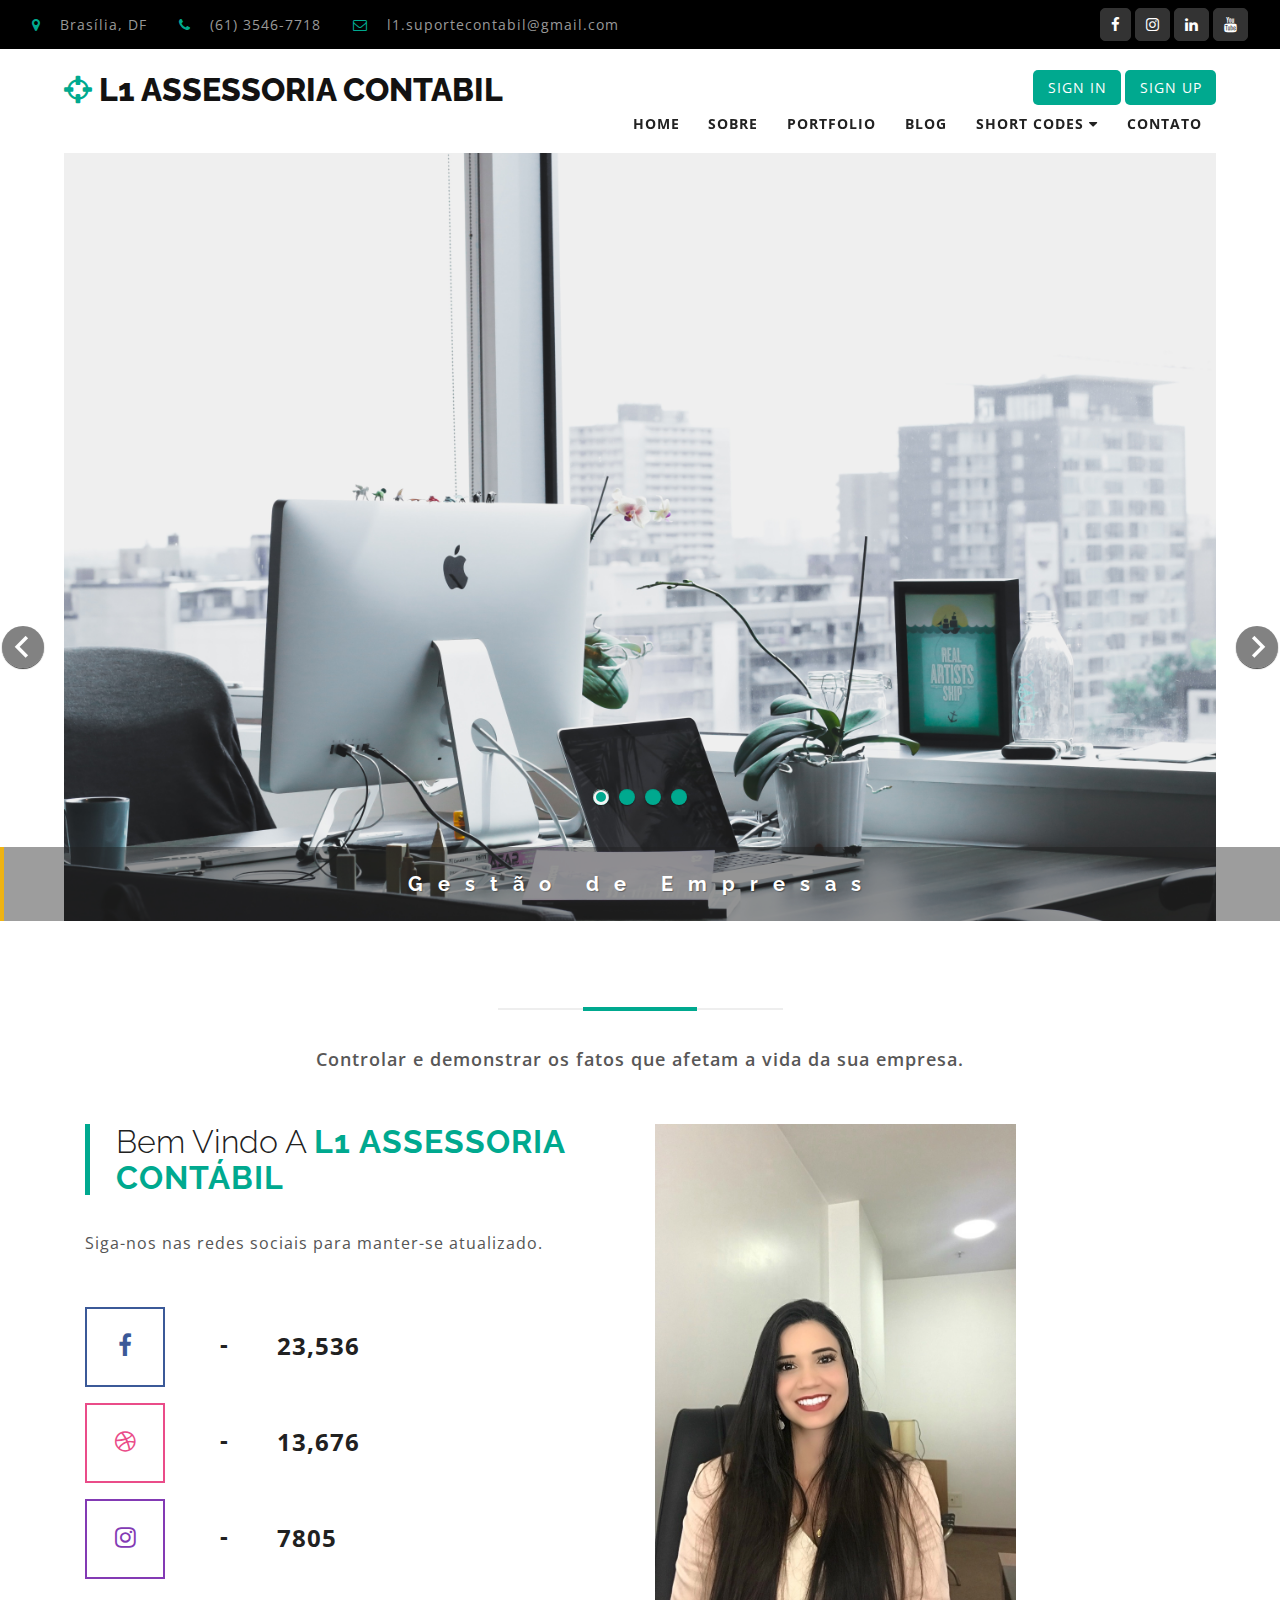
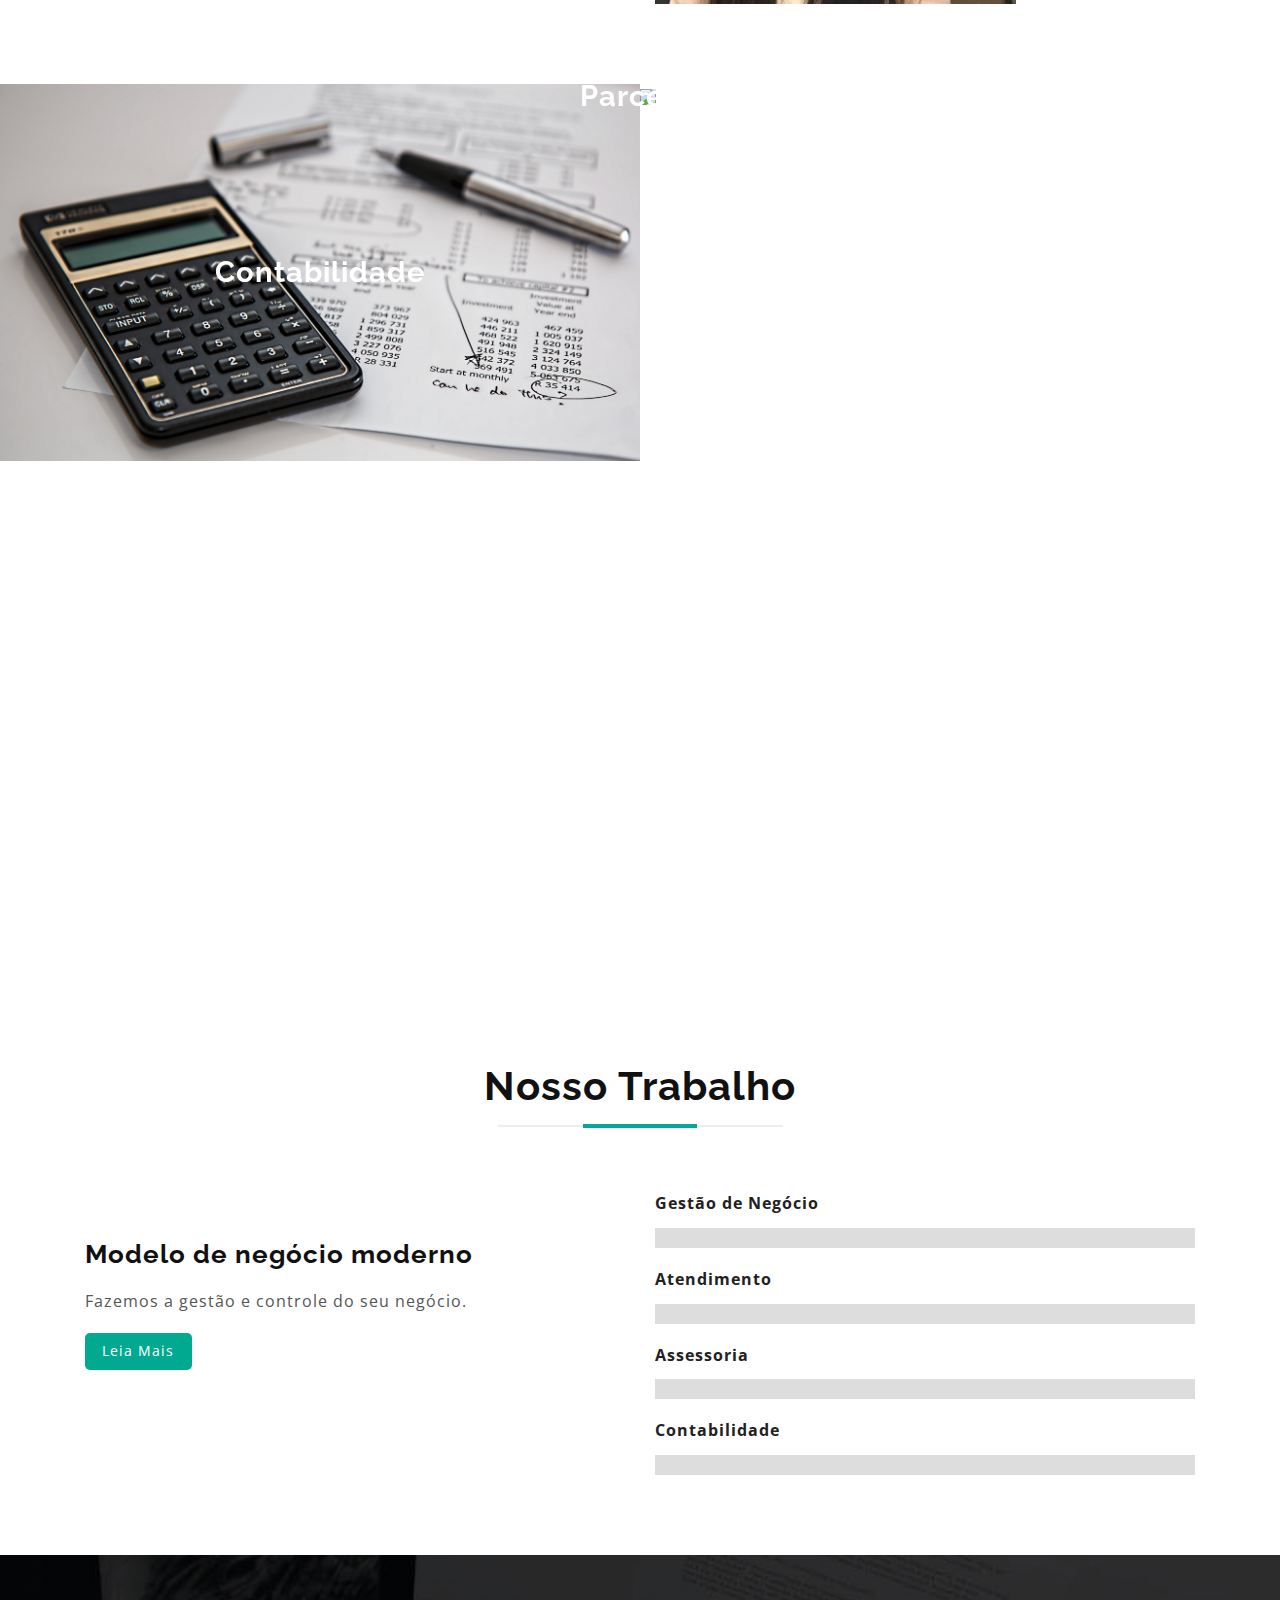
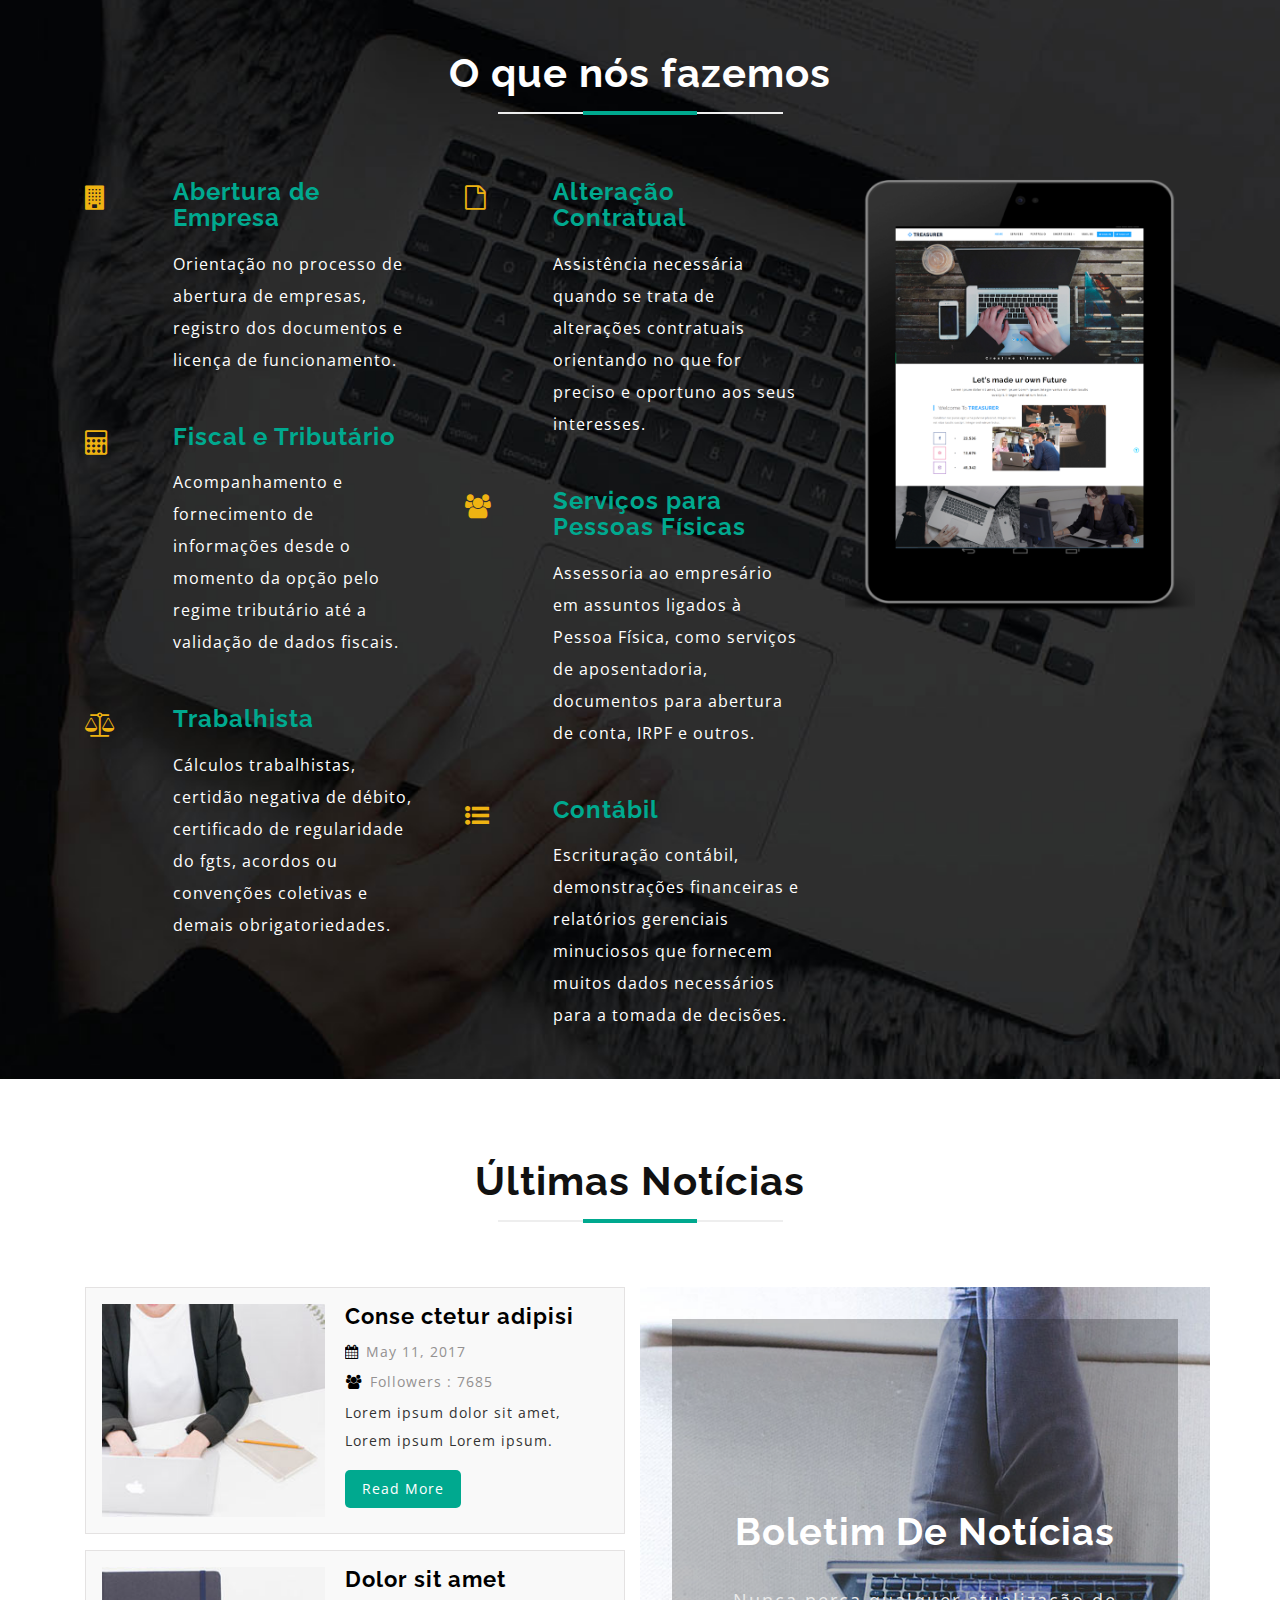
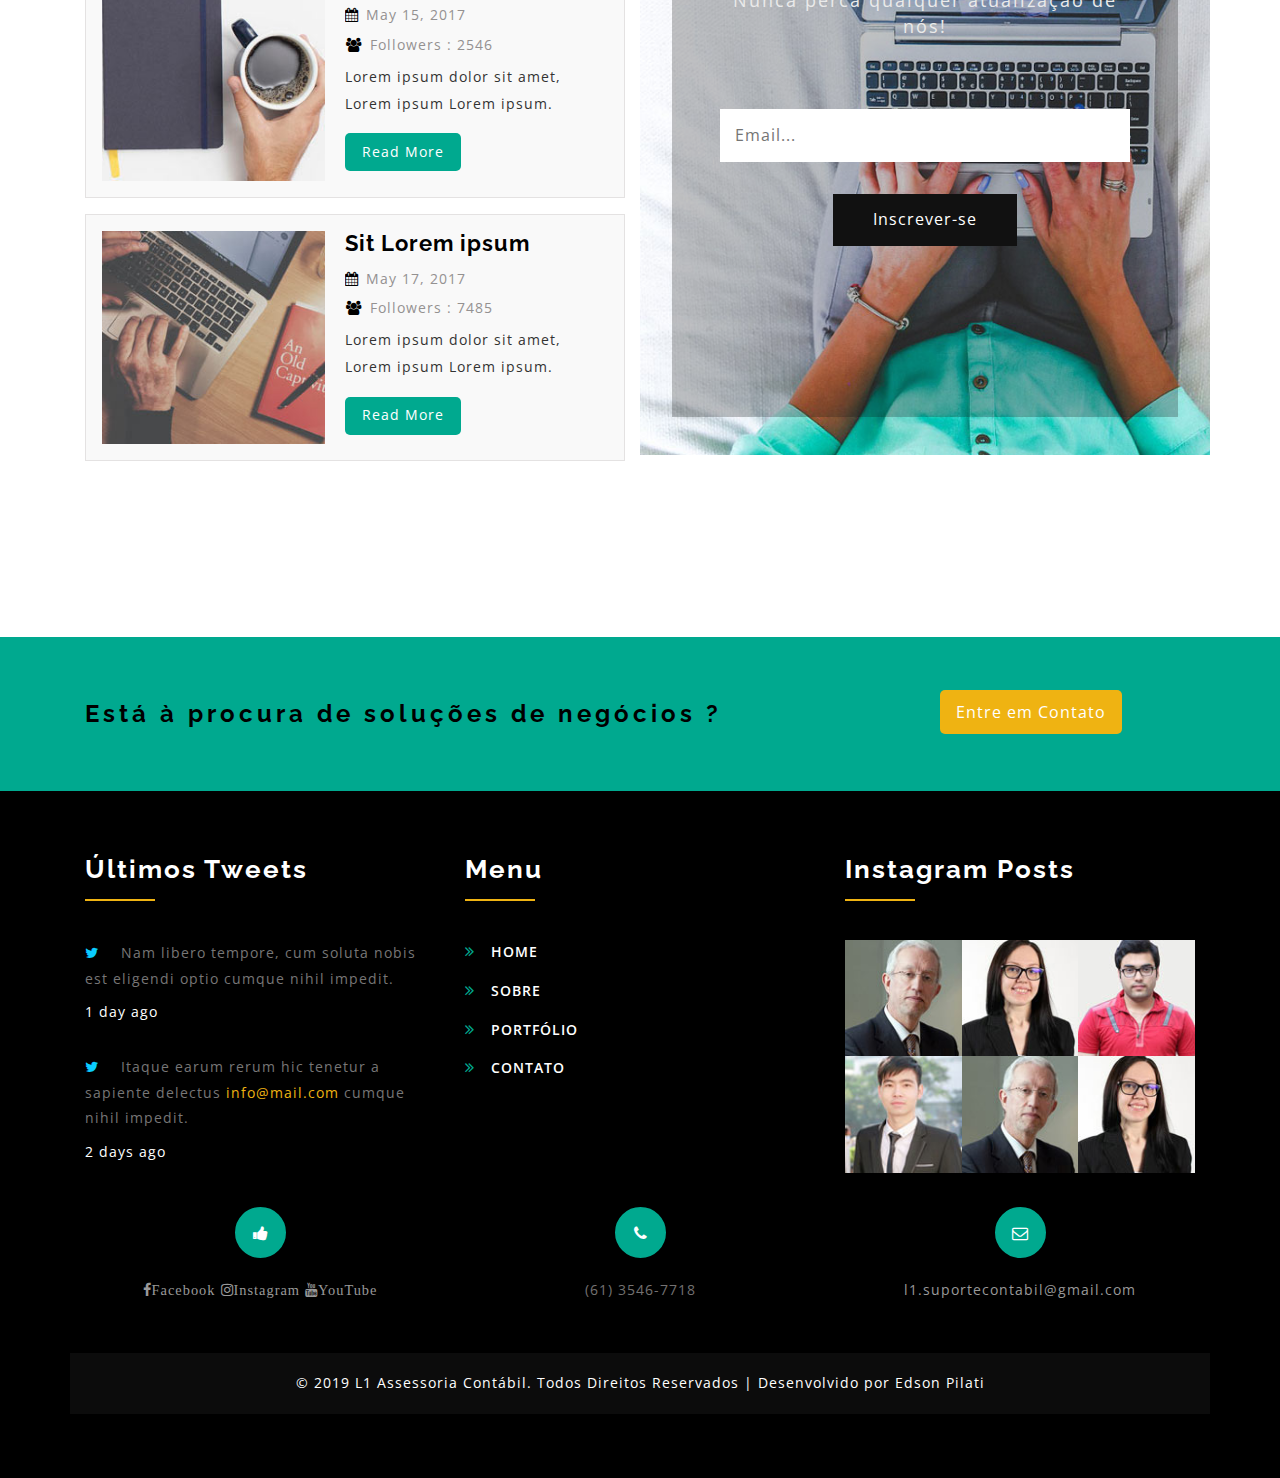
==== commit 0e33e56e: "alteracoes header" ====
--- a/index.html
+++ b/index.html
@@ -88,7 +88,6 @@
 
 			</div>
 		</div> 
-		<!-- /wrapper -->
 	</div>
 
 	<!-- banner-bottom -->
--- a/css/style.css
+++ b/css/style.css
@@ -1377,11 +1377,10 @@
 /*-- //footer --*/
 .agile_inner_banner_info {
     text-align: center;
-	/* background: url(../images/png_logomark@2x.png); */
+	background: url(../images/abajur-ambiente-de-trabalho-aparelhos-273238.jpg); 
 	/* background-image: url(../images/png_logomark@2x.png); */
-	background-color: #000;
-	/* background-size: cover; */
-	/* background-size: 50%; */
+	/* background-color: #000; */
+	 background-size: unset; 
     -webkit-background-size: cover;
     -moz-background-size: cover;
     -o-background-size: cover;
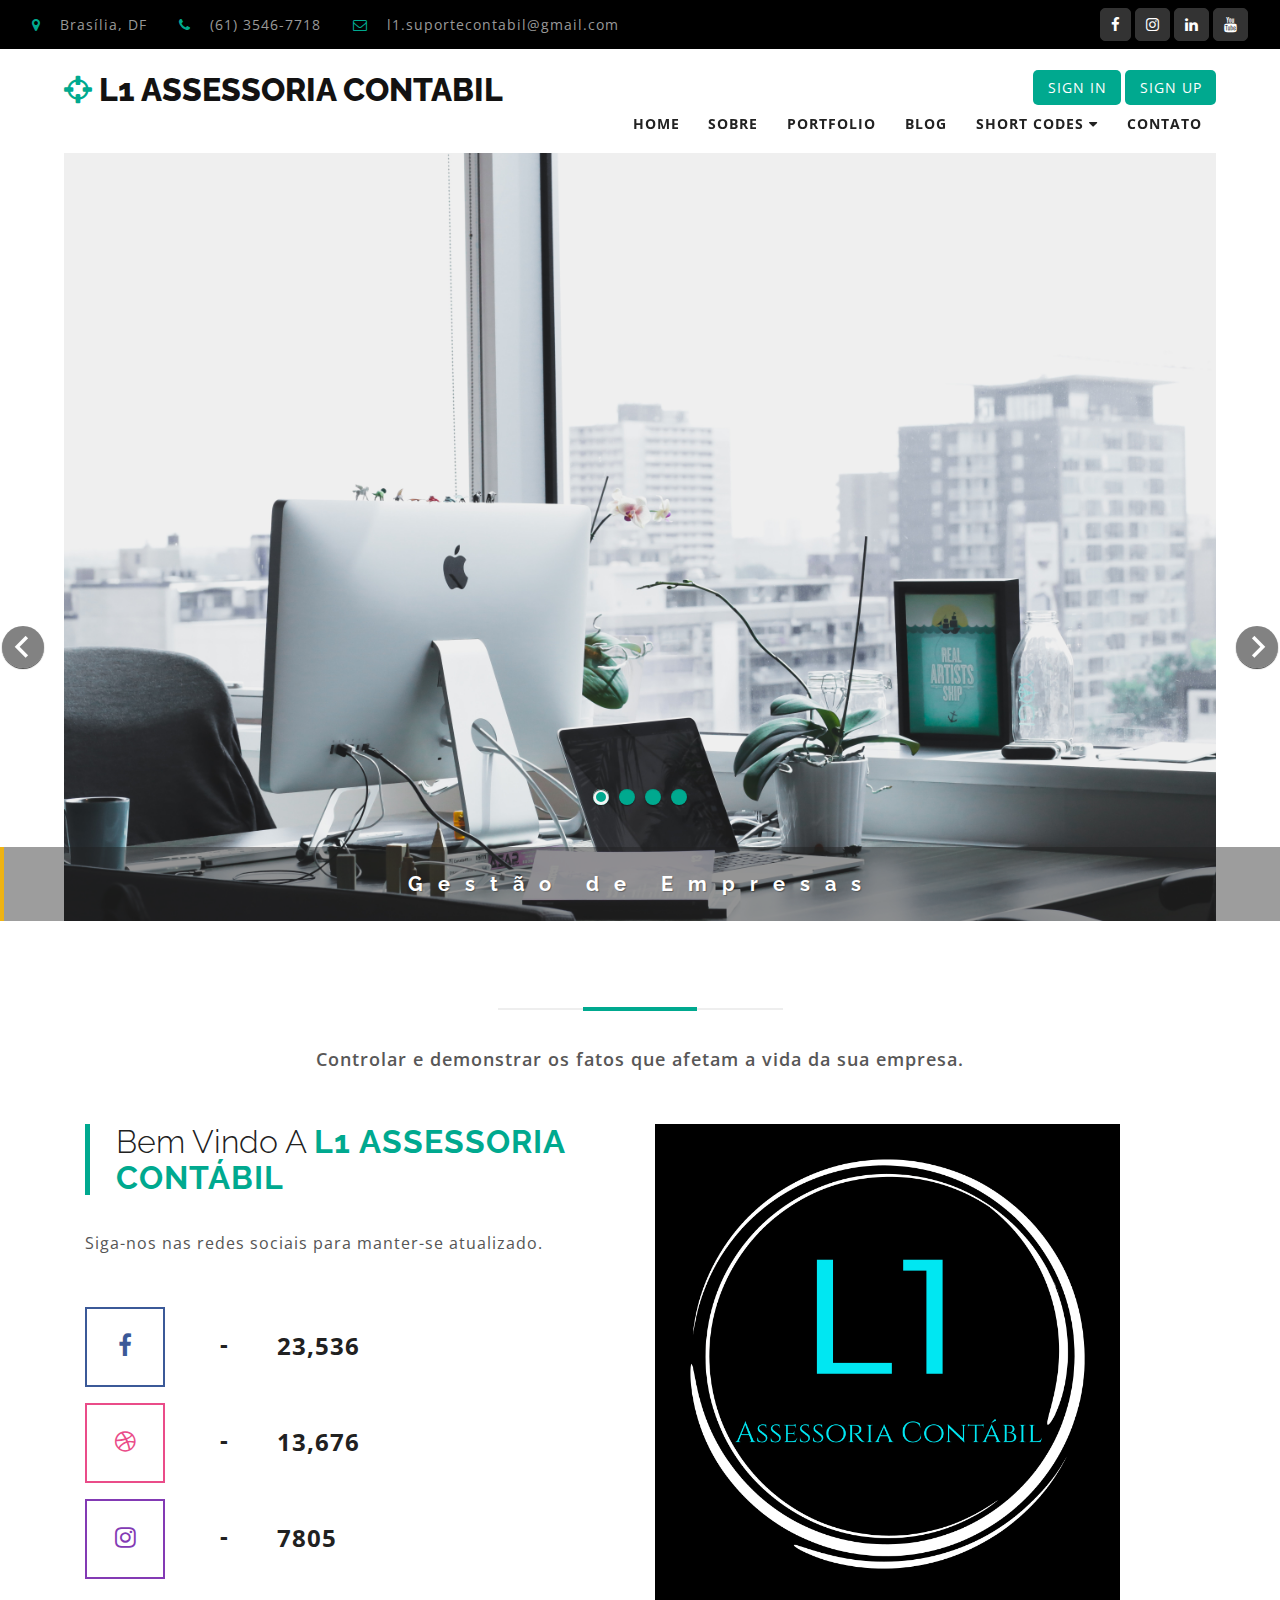
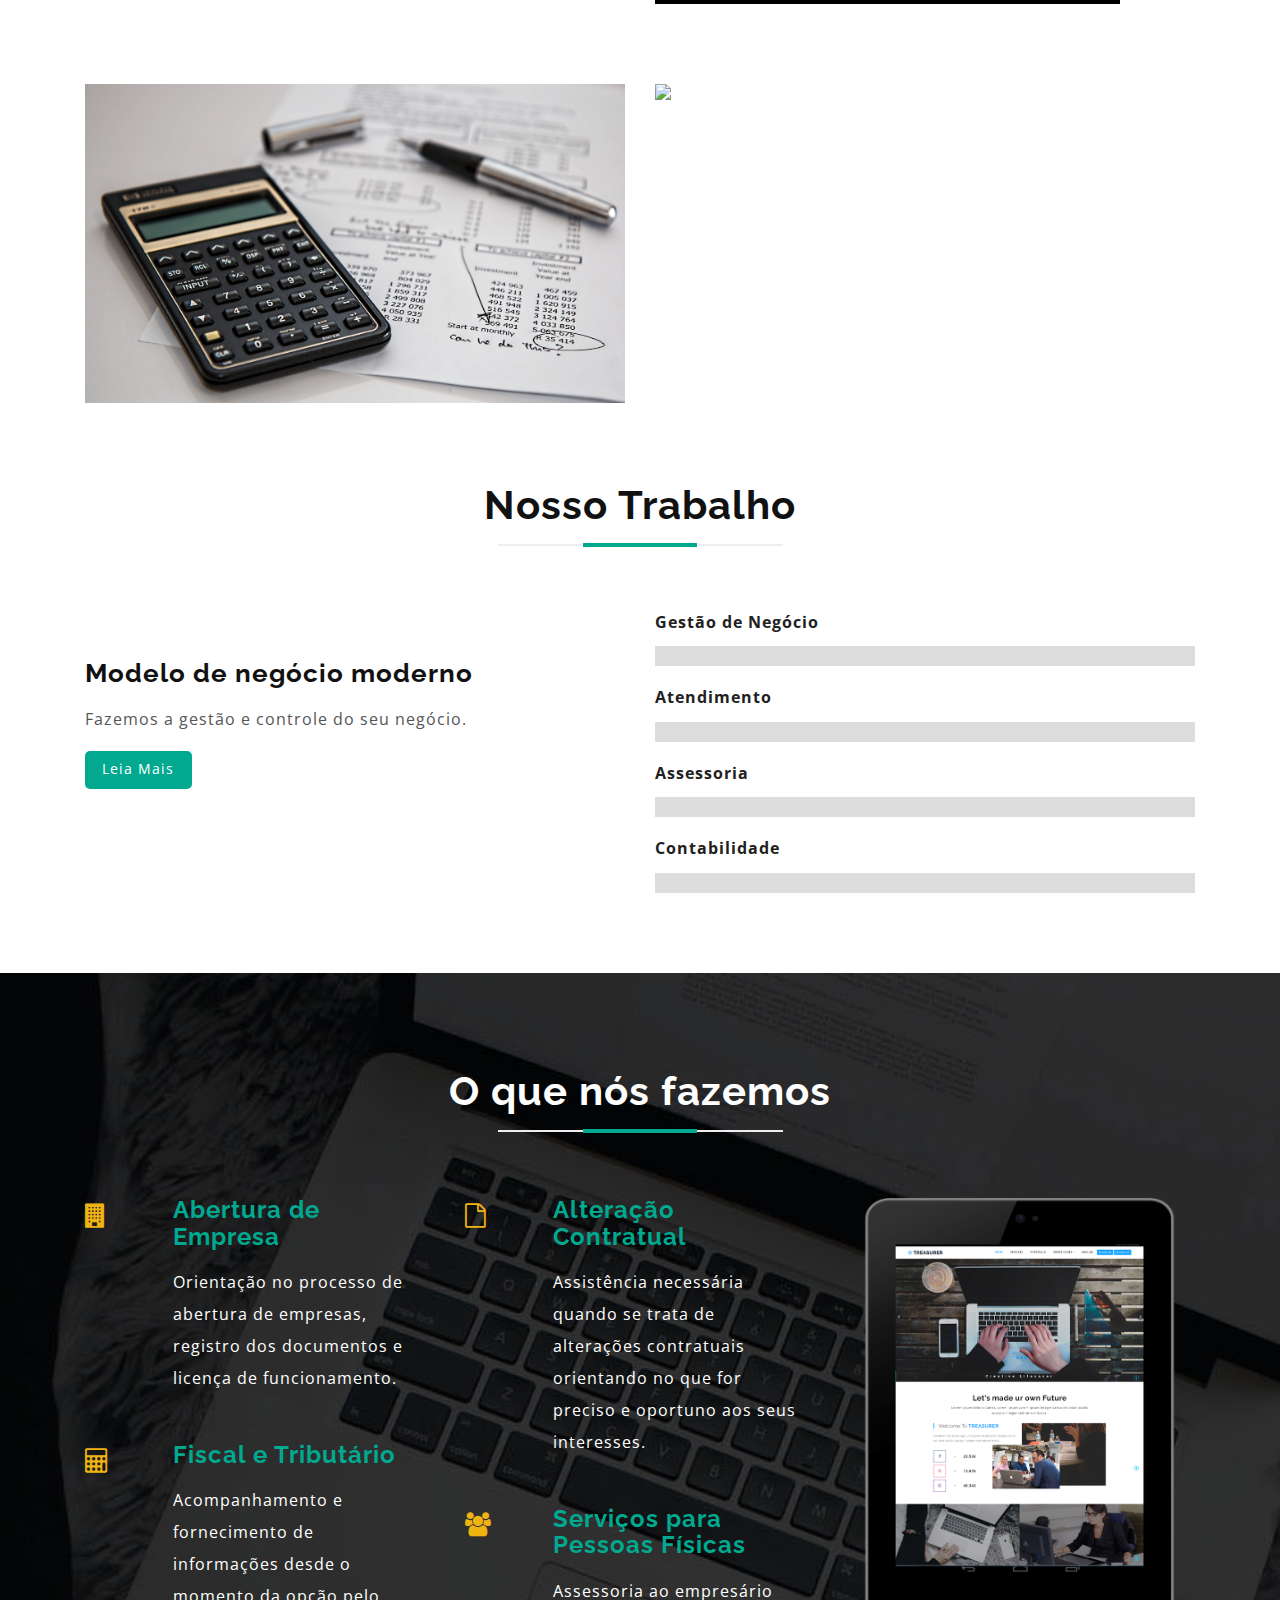
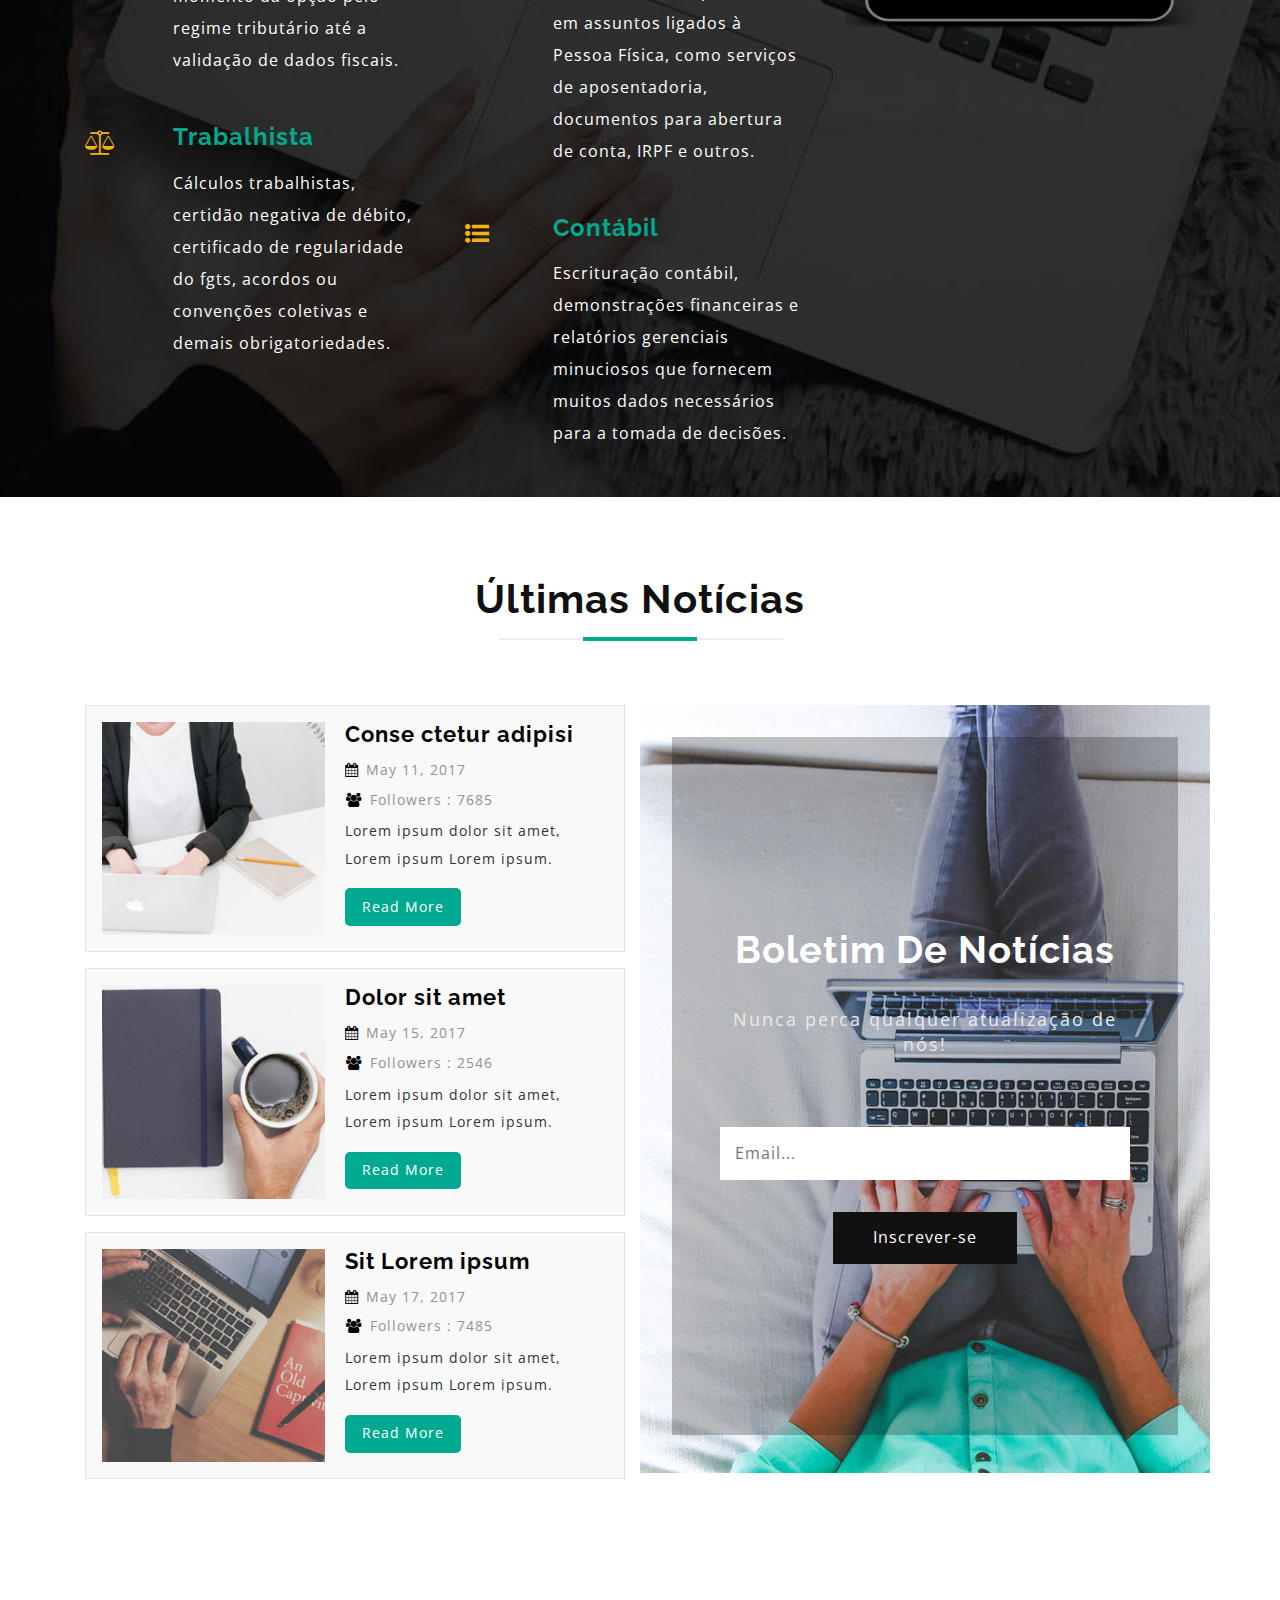
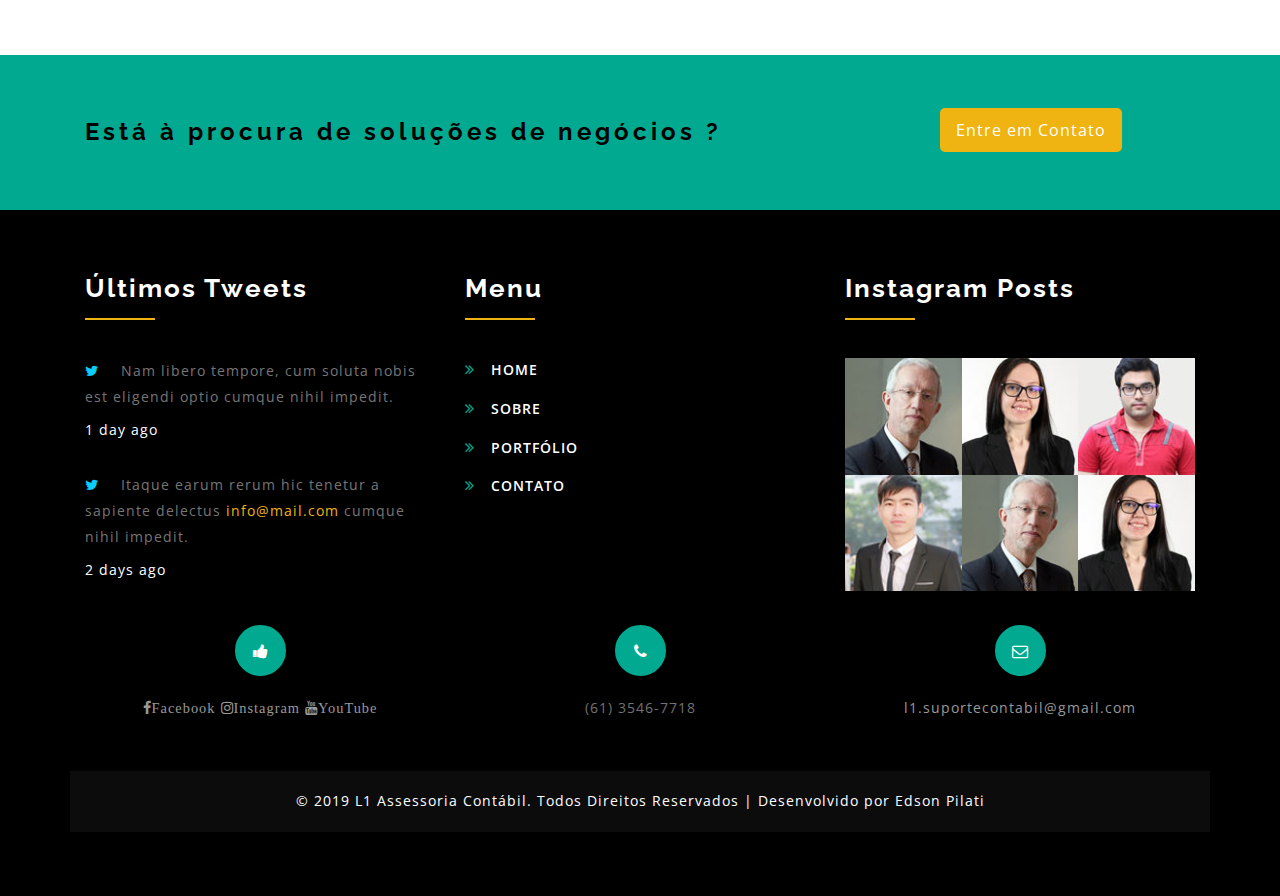
==== commit d0c4622a: "Update index.html" ====
--- a/index.html
+++ b/index.html
@@ -154,7 +154,7 @@
 			</div>
 			<div class="col-md-6 agileits_banner_bottom_right">
 				<div class="w3ls_banner_bottom_right">
-					<img src="images/lenanda.JPG" alt=" " class="img-responsive" style="max-height: 30rem"/>
+					<img src="images/png_logo@2x.png" alt=" " class="img-responsive" style="max-height: 30rem; min-height: 20rem"/>
 					<!-- <div class="w3ls_banner_bottom_right_pos">
 						<img src="images/1.jpg" alt=" " class="img-responsive" />
 					</div> -->
@@ -165,22 +165,23 @@
 	<!-- //banner-bottom -->
 
 	<!-- banner-bottom-icons -->
-	<div class="col-container">
-		<div class="col" >
-				<a href="#" class="hvr-rectangle-out">
-					<h5 class="grow">Contabilidade</h5>
-					<img src="images/atividade-calculadora-calculando-53621.jpg" alt=" " class="hvr-radial-in img-responsive" 
-					/>
-				</a>
-		</div>
-		<div class="col" >
-				<a href="#" class="hvr-rectangle-out" >
-					<h5 class="grow">Parcerias</h5>
-					<img src="images/acordo-ajuda-ajudar-872957.jpg" alt=" " class="hvr-radial-in img-responsive" 
-					/>
-				</a>
-		</div>
-		<div class="clearfix"> </div>
+	<div class="container"> 
+			<div class="col-md-6" >
+					<!-- <a href="#" class="hvr-rectangle-out Responsive" >  -->
+						<!-- <h5 class="grow">Contabilidade</h5> -->
+						<img src="images/atividade-calculadora-calculando-53621.jpg" alt=" " class="hvr-radial-in img-responsive" style="height: 100%"  
+						/>
+					<!-- </a>  -->
+			</div>
+			<div class="col-md-6">
+					<!-- <a href="#" class="hvr-rectangle-out Responsive" >  -->
+						<!-- <h5 class="grow">Parcerias</h5> -->
+						<img src="images/acordo-ajuda-ajudar-872957.jpg" alt=" " class="hvr-radial-in img-responsive" 
+						/>
+					<!-- </a>  -->
+			</div>
+		
+		<!-- <div class="clearfix"> </div> -->
 	</div>
 	<!-- //banner-bottom-icons -->
 
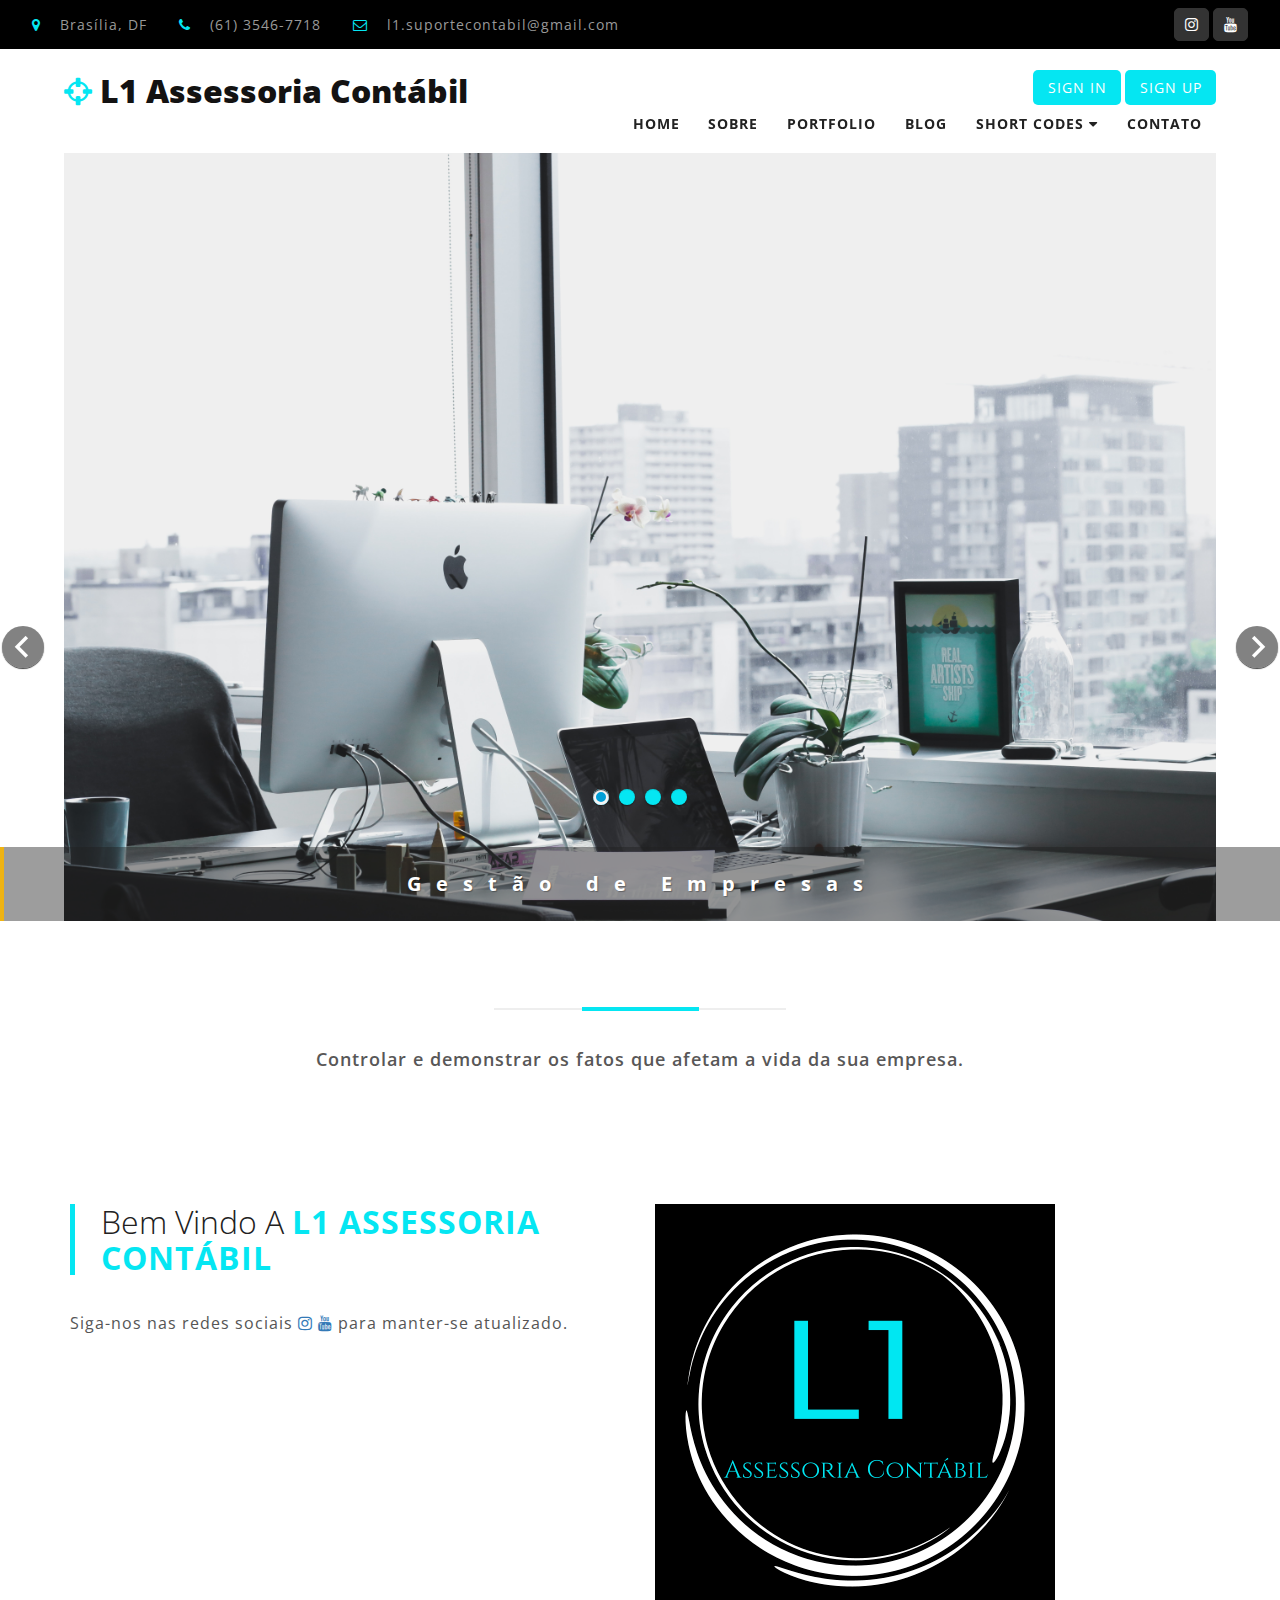
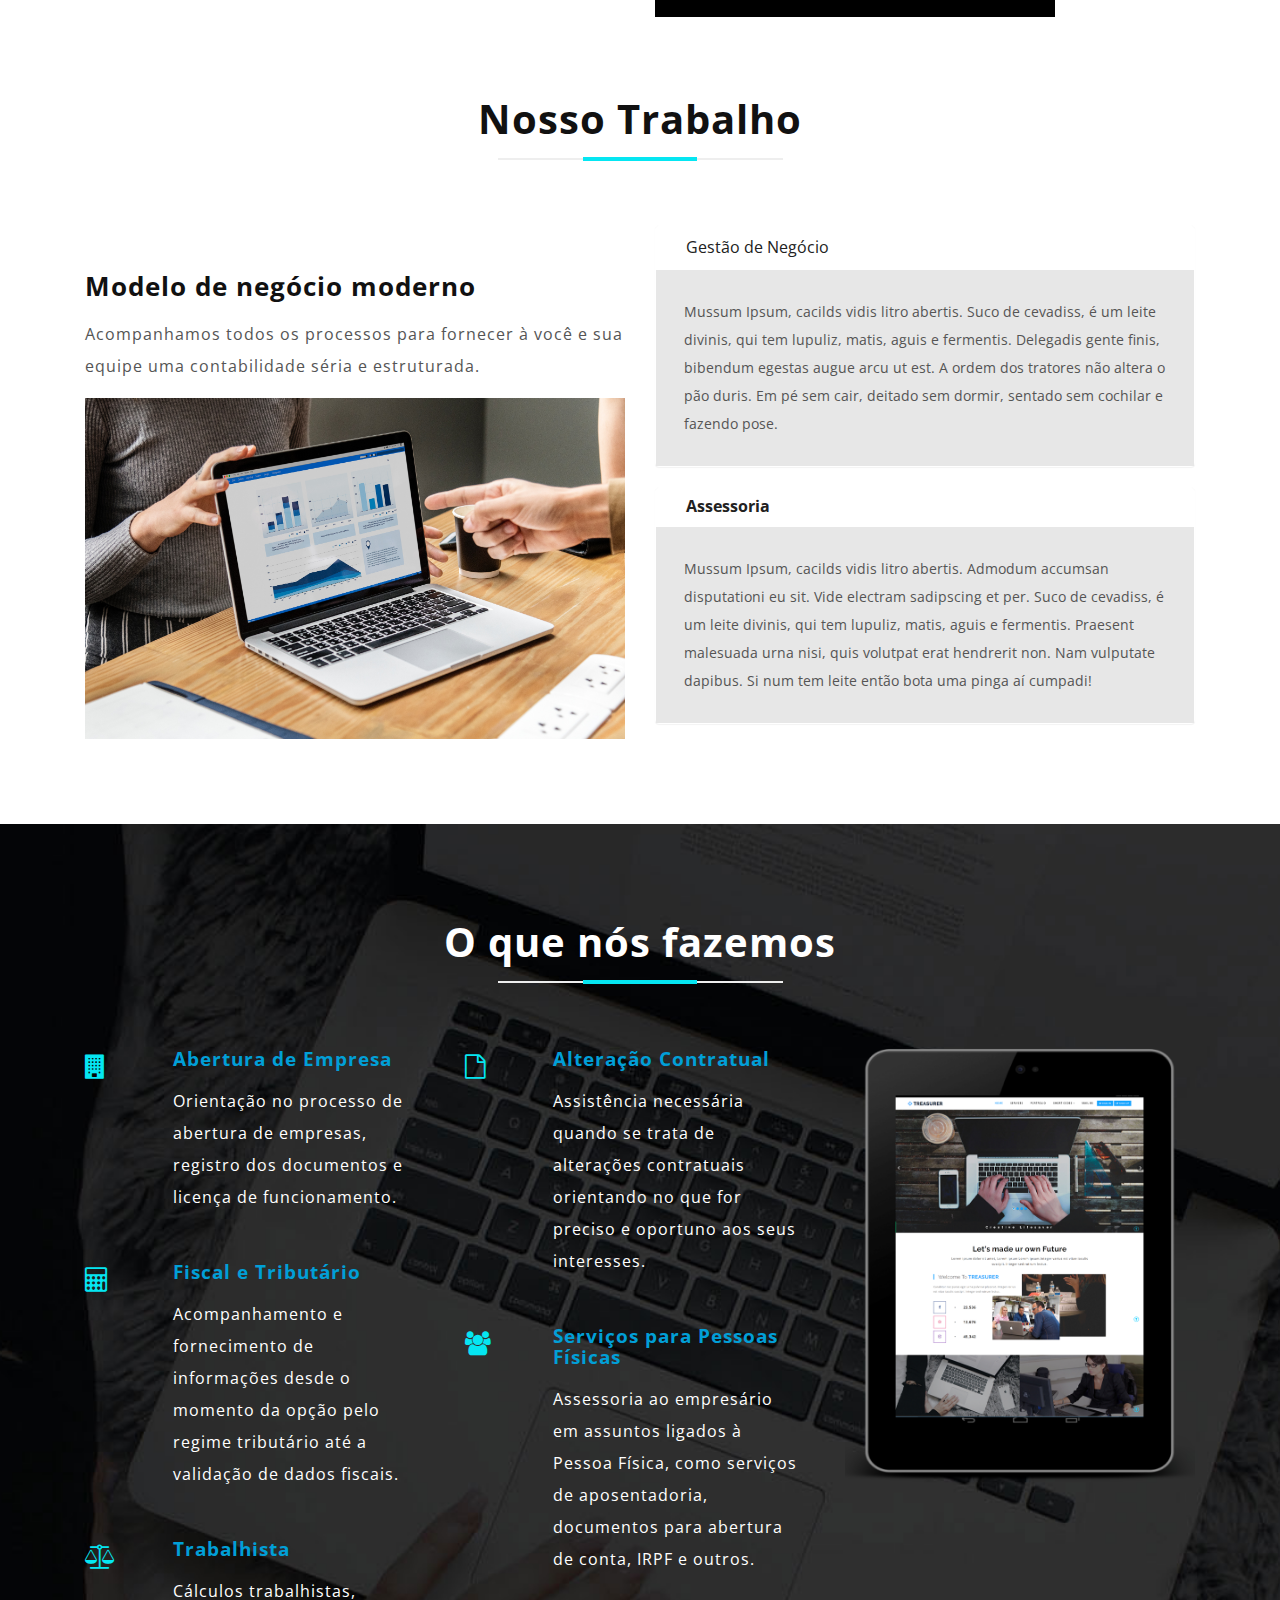
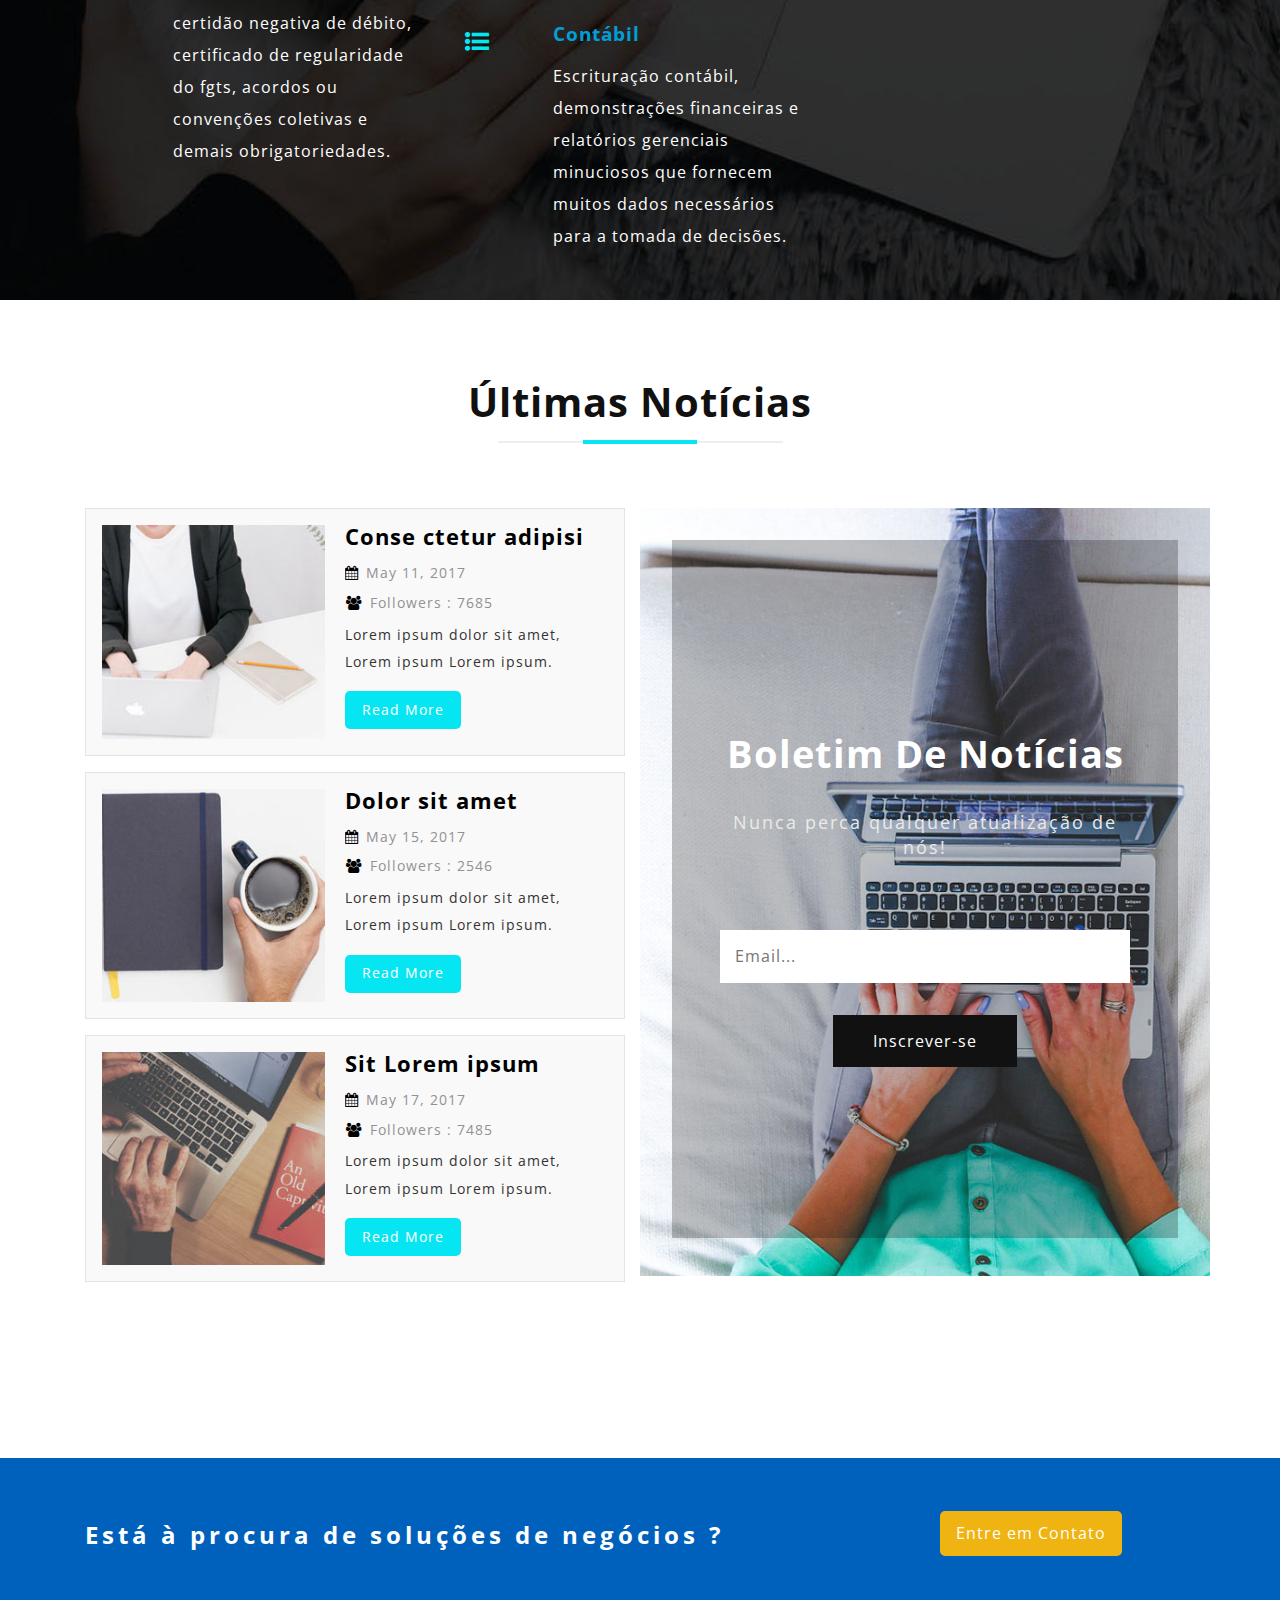
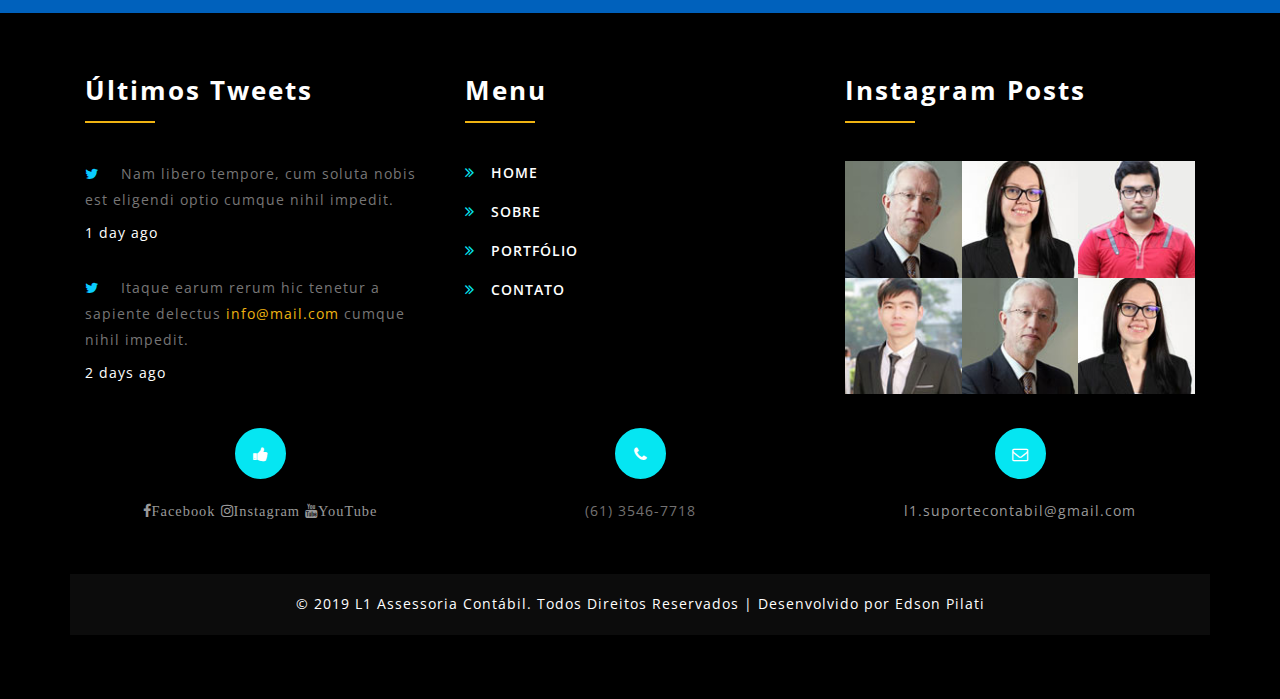
==== commit fd79b34f: "alteracoes estilo css" ====
--- a/index.html
+++ b/index.html
@@ -93,96 +93,125 @@
 	<!-- banner-bottom -->
 	<div class="banner-bottom">
 		<div class="container">
-			<div class="mid_agile_bannner_top_info">
-				<!-- <h2>Vamos fazer a contabilidade de confiança para o seu negócio</h2> -->
-				<div class="heading-underline">
-					<div class="h-u1"></div>
-					<div class="h-u2"></div>
-					<div class="h-u3"></div>
-					<div class="clearfix"></div>
-				</div>
-				<p>Controlar e demonstrar os fatos que afetam a vida da sua empresa.</p>
-			</div>
-			<div class="col-md-6 agileits_banner_bottom_left clearfix">
-				<h3>Bem Vindo a <span> L1 Assessoria Contábil</span></h3>
-				<p class="w3l_para">Siga-nos nas redes sociais para manter-se atualizado.</p>
+			<div class="row">
+				<div class="mid_agile_bannner_top_info">
+					<!-- <h2>Vamos fazer a contabilidade de confiança para o seu negócio</h2> -->
+					<div class="heading-underline">
+						<div class="h-u1"></div>
+						<div class="h-u2"></div>
+						<div class="h-u3"></div>
+						<div class="clearfix"></div>
+					</div>
+					<p>Controlar e demonstrar os fatos que afetam a vida da sua empresa.</p>
+				</div>
 				
-				<div class="w3l_social_icons">
-					<div class="w3l_social_icon_grid">
-						<div class="w3l_social_icon_gridl w3_facebook">
-							<a href="https://www.facebook.com/lenanda.oliveira" target="_blank">
-								<i class="fa fa-facebook" aria-hidden="true"></i>
-							</a>
-						</div>
-						<div class="w3l_social_icon_gridr">
-							<p class="counter">23,536</p>
-						</div>
-						<div class="clearfix"> </div>
-						<div class="w3l_social_icon_grid_pos">
-							<label>-</label>
-						</div>
-					</div>
-					<div class="w3l_social_icon_grid w3ls_social_icon_grid">
-						<div class="w3l_social_icon_gridl w3_dribbble">
-							<a href="#">
-								<i class="fa fa-dribbble" aria-hidden="true"></i>
-							</a>
-						</div>
-						<div class="w3l_social_icon_gridr">
-							<p class="counter">13,676</p>
-						</div>
-						<div class="clearfix"> </div>
-						<div class="w3l_social_icon_grid_pos">
-							<label>-</label>
-						</div>
-					</div>
-					<div class="w3l_social_icon_grid">
-						<div class="w3l_social_icon_gridl w3_instagram">
-							<a href="https://www.instagram.com/l1assessoriacontabil/" target="_blank">
-								<i class="fa fa-instagram" aria-hidden="true"></i>
-							</a>
-						</div>
-						<div class="w3l_social_icon_gridr">
-							<p class="counter">7805</p>
-						</div>
-						<div class="clearfix"> </div>
-						<div class="w3l_social_icon_grid_pos">
-							<label>-</label>
-						</div>
-					</div>	
-				</div>
-			</div>
-			<div class="col-md-6 agileits_banner_bottom_right">
-				<div class="w3ls_banner_bottom_right">
-					<img src="images/png_logo@2x.png" alt=" " class="img-responsive" style="max-height: 30rem; min-height: 20rem"/>
-					<!-- <div class="w3ls_banner_bottom_right_pos">
-						<img src="images/1.jpg" alt=" " class="img-responsive" />
+				<!-- <div class="row">
+					<div class="col-xs-6 agileits_banner_bottom_left"> 
+							<h3>Bem Vindo a <span> L1 Assessoria Contábil</span></h3>
+							<p class="w3l_para">Siga-nos nas redes sociais para manter-se atualizado.</p>  -->
+						
+
+						<!-- <div class="w3l_social_icons">
+							<div class="w3l_social_icon_grid">
+								<div class="w3l_social_icon_gridl w3_facebook">
+									<a href="https://www.facebook.com/lenanda.oliveira" target="_blank">
+										<i class="fa fa-facebook" aria-hidden="true"></i>
+									</a>
+								</div>
+								<div class="w3l_social_icon_gridr">
+									<p class="counter">23,536</p>
+								</div> 
+								<div class="clearfix"> </div>
+								<div class="w3l_social_icon_grid_pos">
+									<label>-</label>
+								</div>
+								
+							</div>
+							<div class="w3l_social_icon_grid w3ls_social_icon_grid">
+								<div class="w3l_social_icon_gridl w3_dribbble">
+									<a href="#">
+										<i class="fa fa-dribbble" aria-hidden="true"></i>
+									</a>
+								</div>
+								<div class="w3l_social_icon_gridr">
+									<p class="counter">13,676</p>
+								</div>
+								<div class="clearfix"> </div>
+								<div class="w3l_social_icon_grid_pos">
+									<label>-</label>
+								</div>
+							</div>
+							<div class="w3l_social_icon_grid">
+								<div class="w3l_social_icon_gridl w3_instagram">
+									<a href="https://www.instagram.com/l1assessoriacontabil/" target="_blank">
+										<i class="fa fa-instagram" aria-hidden="true"></i>
+									</a>
+								</div>
+								<div class="w3l_social_icon_gridr">
+									<p class="counter">7805</p>
+								</div>
+								<div class="clearfix"> </div>
+								<div class="w3l_social_icon_grid_pos">
+									<label>-</label>
+								</div>
+							</div>	
+						</div> -->
+					<!-- </div>
+					<div class="col-xs-6">
+							<img src="images/png_logo@2x.png" alt=" " class="img-responsive" />
+							 <div class="w3ls_banner_bottom_right_pos">
+								<img src="images/1.jpg" alt=" " class="img-responsive" />
+							</div>  
 					</div> -->
 				</div>
 			</div>
 		</div>
+		<div class="container"> 
+				<div class="row"> 
+					<div class="col-xs-6 agileits_banner_bottom_left"> 
+							<h3>Bem Vindo a <span> L1 Assessoria Contábil</span></h3>
+							<p class="w3l_para">Siga-nos nas redes sociais
+									<a class="instagram" href="https://www.instagram.com/l1assessoriacontabil/" target="_blank"><i
+											class="fa fa-instagram"></i></a> 
+									<a class="youtube" href="https://www.youtube.com/user/lenandamayara?sub_confirmation=1"
+										target="_blank"><i class="fa fa-youtube"></i></a>
+								 
+								para manter-se atualizado.</p> 
+							
+									 
+					</div>
+					<div class="col-xs-6">  
+							<img src="images/logo_preto.png" alt=" " class="img-responsive" /> 
+					</div>	 
+				</div>
+			</div> 
 	</div>
+ 
+		
 	<!-- //banner-bottom -->
 
 	<!-- banner-bottom-icons -->
-	<div class="container"> 
-			<div class="col-md-6" >
-					<!-- <a href="#" class="hvr-rectangle-out Responsive" >  -->
-						<!-- <h5 class="grow">Contabilidade</h5> -->
-						<img src="images/atividade-calculadora-calculando-53621.jpg" alt=" " class="hvr-radial-in img-responsive" style="height: 100%"  
-						/>
-					<!-- </a>  -->
-			</div>
-			<div class="col-md-6">
-					<!-- <a href="#" class="hvr-rectangle-out Responsive" >  -->
-						<!-- <h5 class="grow">Parcerias</h5> -->
-						<img src="images/acordo-ajuda-ajudar-872957.jpg" alt=" " class="hvr-radial-in img-responsive" 
-						/>
-					<!-- </a>  -->
-			</div>
-		
-		<!-- <div class="clearfix"> </div> -->
-	</div>
+	<!-- <div class="banner-bottom-icons">
+		<div class="container">
+			<div class="row"> 
+				<div class="col-xs-6" >
+						<a href="#" class="hvr-rectangle-out Responsive" > 
+							<h5 class="grow">Contabilidade</h5>
+							<img src="images/atividade-calculadora-calculando-53621.jpg" alt=" " class="img-responsive"  
+							/>
+						</a> 
+				</div>
+				<div class="col-xs-6">
+						<a href="#" class="hvr-rectangle-out Responsive" > 
+							<h5 class="grow">Parcerias</h5>
+							<img src="images/acordo-ajuda-ajudar-872957.jpg" alt=" " class="img-responsive" 
+							/>
+						</a> 
+				</div>
+			</div>
+			<div class="clearfix"> </div>
+		</div>
+	</div>-->
 	<!-- //banner-bottom-icons -->
 
 	<div class="skills">
@@ -197,19 +226,36 @@
 			<div class="why-choose-agile-grids-top">
 				<div class="col-md-6 skills_img_agile">
 					<h4>Modelo de negócio moderno</h4>
-					<p>Fazemos a gestão e controle do seu negócio.</p>
-					<div class="read">
+					<p>Acompanhamos todos os processos para fornecer à você e sua equipe uma contabilidade séria e estruturada.</p>
+					<!-- <div class="read">
 						<a href="#" class="view resw3" data-toggle="modal" data-target="#myModal">Leia Mais</a>
-					</div>
+					</div> -->
+					<img src="images/adulto-ambiente-de-trabalho-analise-1516704.jpg" alt="" class="img-responsive">
 				</div>
 				<div class="col-md-6 services_bottom_grid_right">
 
-					<div class='bar_group'>
+					<!-- <div class='bar_group'>
 						<div class='bar_group__bar thin elastic' label='Gestão de Negócio' value='180'></div>
 						<div class='bar_group__bar thin elastic' label='Atendimento' value='160'></div>
 						<div class='bar_group__bar thin elastic' label='Assessoria' value='180'></div>
 						<div class='bar_group__bar thin elastic' label='Contabilidade' value='230'></div>
-					</div>
+					</div> -->
+					<div class="panel panel-default">
+						<div class="panel-heading">Gestão de Negócio</div>
+						<div class="panel-body">
+							Mussum Ipsum, cacilds vidis litro abertis. Suco de cevadiss, é um leite divinis, qui tem lupuliz, matis, aguis e fermentis. Delegadis gente finis, bibendum egestas augue arcu ut est. A ordem dos tratores não altera o pão duris. Em pé sem cair, deitado sem dormir, sentado sem cochilar e fazendo pose.
+						</div>
+					</div>
+					  
+					<div class="panel panel-default">
+						<div class="panel-heading">
+						  <h3 class="panel-title">Assessoria</h3>
+						</div>
+						<div class="panel-body">
+						  Mussum Ipsum, cacilds vidis litro abertis. Admodum accumsan disputationi eu sit. Vide electram sadipscing et per. Suco de cevadiss, é um leite divinis, qui tem lupuliz, matis, aguis e fermentis. Praesent malesuada urna nisi, quis volutpat erat hendrerit non. Nam vulputate dapibus. Si num tem leite então bota uma pinga aí cumpadi!
+						</div>
+					</div>
+					<!-- <i class="fa fa-check"></i><span>Gestão de Negócio</span>  -->
 				</div>
 				<div class="clearfix"> </div>
 			</div>
--- a/css/slicebox.css
+++ b/css/slicebox.css
@@ -161,13 +161,13 @@
     height: 16px;
     border-radius: 50%;
     margin: 3px;
-    background: #00a98f;
+    background: #05E6F2;
     cursor: pointer;
     box-shadow: 0 1px 1px rgba(16, 15, 15, 0.6), inset 0 1px 1px rgba(25, 23, 23, 0.1);
 }
 
 .nav-dots span.nav-dot-current {
-    box-shadow: 0 1px 1px rgba(21, 20, 20, 0.6), inset 0 1px 1px #212121, inset 0 0 0 3px #f5f5f5, inset 0 0 0 8px #00a98f;
+    box-shadow: 0 1px 1px rgba(21, 20, 20, 0.6), inset 0 1px 1px #212121, inset 0 0 0 3px #f5f5f5, inset 0 0 0 8px #019FD7;
 }
 .nav-options {
 	width: 70px;
--- a/css/style.css
+++ b/css/style.css
@@ -6,7 +6,7 @@
 --*/
 html, body{
     font-size: 100%;
-	font-family: 'Open Sans', sans-serif;
+	font-family: Roboto, 'Open Sans', 'Helvetica Neue', sans-serif;
 	background:#ffffff;
 	margin: 0;
 }
@@ -16,7 +16,7 @@
 	letter-spacing:1px;
 }
 h1,h2,h3,h4,h5,h6{
-    font-family: 'Raleway', sans-serif;
+    font-family: Roboto, 'Open Sans', 'Helvetica Neue', sans-serif;
 	margin:0;
 	font-weight: 700;
 } 
@@ -54,14 +54,14 @@
 }
 .w3l_header_left ul li i {
     padding-right: 1em;
-    color: #00a98f;
+    color: #05E6F2;
 }
 .w3l_header_left ul li a{
 	color:#999;
 	text-decoration:none;
 }
 .w3l_header_left ul li a:hover{
-	color:#00a98f;
+	color:#05E6F2;
 }
 .w3l_header_right{
 	float: right;
@@ -129,11 +129,11 @@
     margin-right: 0;
 }
 .navbar-default .navbar-nav > .active > a, .navbar-default .navbar-nav > .active > a:hover, .navbar-default .navbar-nav > .active > a:focus {
-    color:#00a98f;
+    color:#05E6F2;
     background:none;
 }
 .navbar-default .navbar-nav > .active > a:before{
-	background: #00a98f;
+	background: #05E6F2;
 	transform: translateX(0);
 	-webkit-transform: translateX(0);
 	-moz-transform: translateX(0);
@@ -151,10 +151,10 @@
     text-transform: uppercase;
 }
 .navbar-default .navbar-nav > li > a:hover{
-    color:#00a98f;
+    color:#05E6F2;
 }
 .navbar-default .navbar-nav > li > a:focus {
-    color: #00a98f;
+    color: #05E6F2;
 	outline:none;
 }
 nav.navbar.navbar-default {
@@ -176,8 +176,7 @@
     color: #131212;
     padding: 0;
     font-size: 0.9em;
-    font-weight: 800;
-    text-transform: uppercase;
+    font-weight: 800; 
     line-height: 50px;
 }
 .navbar-default .navbar-brand:hover, .navbar-default .navbar-brand:focus {
@@ -185,7 +184,7 @@
     background-color: transparent;
 }
 a.navbar-brand i{
-	color:#00a98f;
+	color:#05E6F2;
 }
 .navbar-default .navbar-brand {
     color: #131212;
@@ -208,7 +207,7 @@
 .agile_short_dropdown > li > a:hover{
     color: #fff;
     text-decoration: none;
-    background-color:#00a98f;
+    background-color:#05E6F2;
 }
 ul.nav.navbar-nav {
     margin-top: 15px;
@@ -234,7 +233,7 @@
   left: 50%;
   right: 50%;
   bottom: 0;
-    background: #00a98f;
+    background: #05E6F2;
   height: 4px;
   -webkit-transition-property: left, right;
   transition-property: left, right;
@@ -252,7 +251,7 @@
       font-size: .3em;
     color: #fff;
     letter-spacing: 4px;
-    background: #00a98f;
+    background: #05E6F2;
     padding: 4px 10px;
     vertical-align: top;
     font-weight: 100;
@@ -262,7 +261,7 @@
 
 }
 ul.agile_forms li a {
-    background: #00a98f;
+    background: #05E6F2;
     color: #fff;
     font-size: 0.9em;
     padding: 8px 1em;
@@ -341,7 +340,7 @@
 		width: 91%;
 	}
 	.navbar-default .navbar-toggle:hover, .navbar-default .navbar-toggle:focus {
-		background: #00a98f;
+		background: #05E6F2;
 	}
 	.navbar-default .navbar-toggle .icon-bar {
 		background-color: #fff;
@@ -368,7 +367,7 @@
 		margin: 6px 0;
 	}
 	.navbar-nav .open .dropdown-menu {
-		background-color: #00a98f;
+		background-color: #05E6F2;
 		padding:10px 0;
 	}
 	.navbar-default .navbar-nav .open .dropdown-menu > li > a {
@@ -489,7 +488,7 @@
     color: #FFFFFF;
 	text-transform:uppercase;
     cursor: pointer;
-    background: #00a98f;
+    background: #05E6F2;
     box-shadow: 0px 2px 1px rgba(28, 28, 29, 0.42);
 	
 }
@@ -603,10 +602,10 @@
     text-transform: capitalize;
     font-weight: 300;
     padding-left: 0.8em;
-    border-left: 5px solid #00a98f;
+    border-left: 5px solid #05E6F2;
 }
 .agileits_banner_bottom_left h3 span{
-    color: #00a98f;
+    color: #05E6F2;
     text-transform: uppercase;
     font-weight: 700;
     letter-spacing: 1px;
@@ -731,7 +730,7 @@
     width: 40%;
     float: left;
     height: 4px;
-    background-color: #00a98f;
+    background-color: #05E6F2;
 }
 h3.tittle_agile_w3,.agile_inner_banner_info h2 {
     font-size: 3em;
@@ -799,8 +798,8 @@
 	margin:0 auto;
 }
 .agile-why-text h4{
-    font-size: 1.5em;
-    color: #00a98f;
+    font-size: 1.2em;
+    color: #019FD7;
     letter-spacing: 1px;
     font-weight: 700;
 }
@@ -820,7 +819,7 @@
 }
 .wthree_agile_us  i{
 	font-size: 1.5em;
-	color:#efb312;
+	color:#05E6F2;
 	line-height:1.5em;
 }
 .agile-why-text.two {
@@ -899,7 +898,7 @@
     font-size: 0.9em;
     color: #fff;
     padding: 0.6em 1.2em;
-    background: #00a98f;
+    background: #05E6F2;
     letter-spacing: 1px;
     display: inline-block;
 	    border-radius: 5px;
@@ -997,7 +996,7 @@
     margin: 2em 0;
 }
 .w3layouts_newsletter_right input[type="submit"]:hover{
-	    background: #00a98f;
+	    background: #05E6F2;
 }
 /*-- //News --*/
 .skills_img_agile h4 {
@@ -1235,11 +1234,11 @@
 	-ms-border-radius: 5px;
 }
 .w3layouts_bottom {
-    background: #00a98f;
+    background: #0061BC;
     padding: 4em 0;
 }
 .w3layouts_getin_info h3 {
-    color: #000;
+    color: #fff;
     letter-spacing: 4px;
     font-size: 1.5em;
 }
@@ -1297,7 +1296,7 @@
 	text-transform:uppercase;
 }
 .agileits_w3layouts_footer_grid_list li i{ 
-    color: #00a98f;
+    color: #05E6F2;
     padding-right: 1em;
 }
 .agileits_w3layouts_footer_grid_list li a{
@@ -1326,7 +1325,7 @@
     height: 55px;
     border-radius: 50px;
     text-align: center;
-    background: #00a98f;
+    background: #05E6F2;
     border: 2px solid #000;
     margin: 0 auto 1em;
 }
@@ -1432,7 +1431,7 @@
 body .bar_group__bar.thin {
     width: 0%;
     height: 20px;
-    background: #00a98f;
+    background: #05E6F2;
     margin-bottom: 20px;
     -webkit-transition: width 1s;
     transition: width 1s;
@@ -1994,12 +1993,12 @@
 }
 .w3layouts_about_grid_right_grid1l_1 i{
     font-size: 1.3em;
-    color: #efb312;
+    color: #05E6F2;
     line-height: 3.2em;
 }
 .w3layouts_about_grid_right_grid1r h4{
     font-size: 1.2em;
-    color: #00a98f;
+    color: #019FD7;
     margin-bottom: .5em;
     font-weight: 700;
     letter-spacing: 1px;
@@ -2250,13 +2249,13 @@
 	position: absolute;
 	top: -200%;
 	left: 0;
-	color: #00a98f;
+	color: #05E6F2;
 	font-weight: 800;
 }
 
 .input__field--chisato:focus,
 .input--filled .input__field--chisato {
-	border-color: #00a98f;
+	border-color: #05E6F2;
 }
 
 .input__field--chisato:focus + .input__label--chisato,
@@ -2342,7 +2341,7 @@
     letter-spacing: 1px;
 }
 .agileinfo_mail_grids textarea:focus {
-    border-color:#00a98f;
+    border-color:#05E6F2;
 }
 .agileinfo_mail_grids input[type="submit"] {
     outline: none;
@@ -2362,7 +2361,7 @@
     -ms-border-radius: 5px;
 }
 .agileinfo_mail_grids input[type="submit"]:hover{
-background: #00a98f;
+background: #05E6F2;
 }
 /*-- //contact --*/
 /*-- social-icons --*/
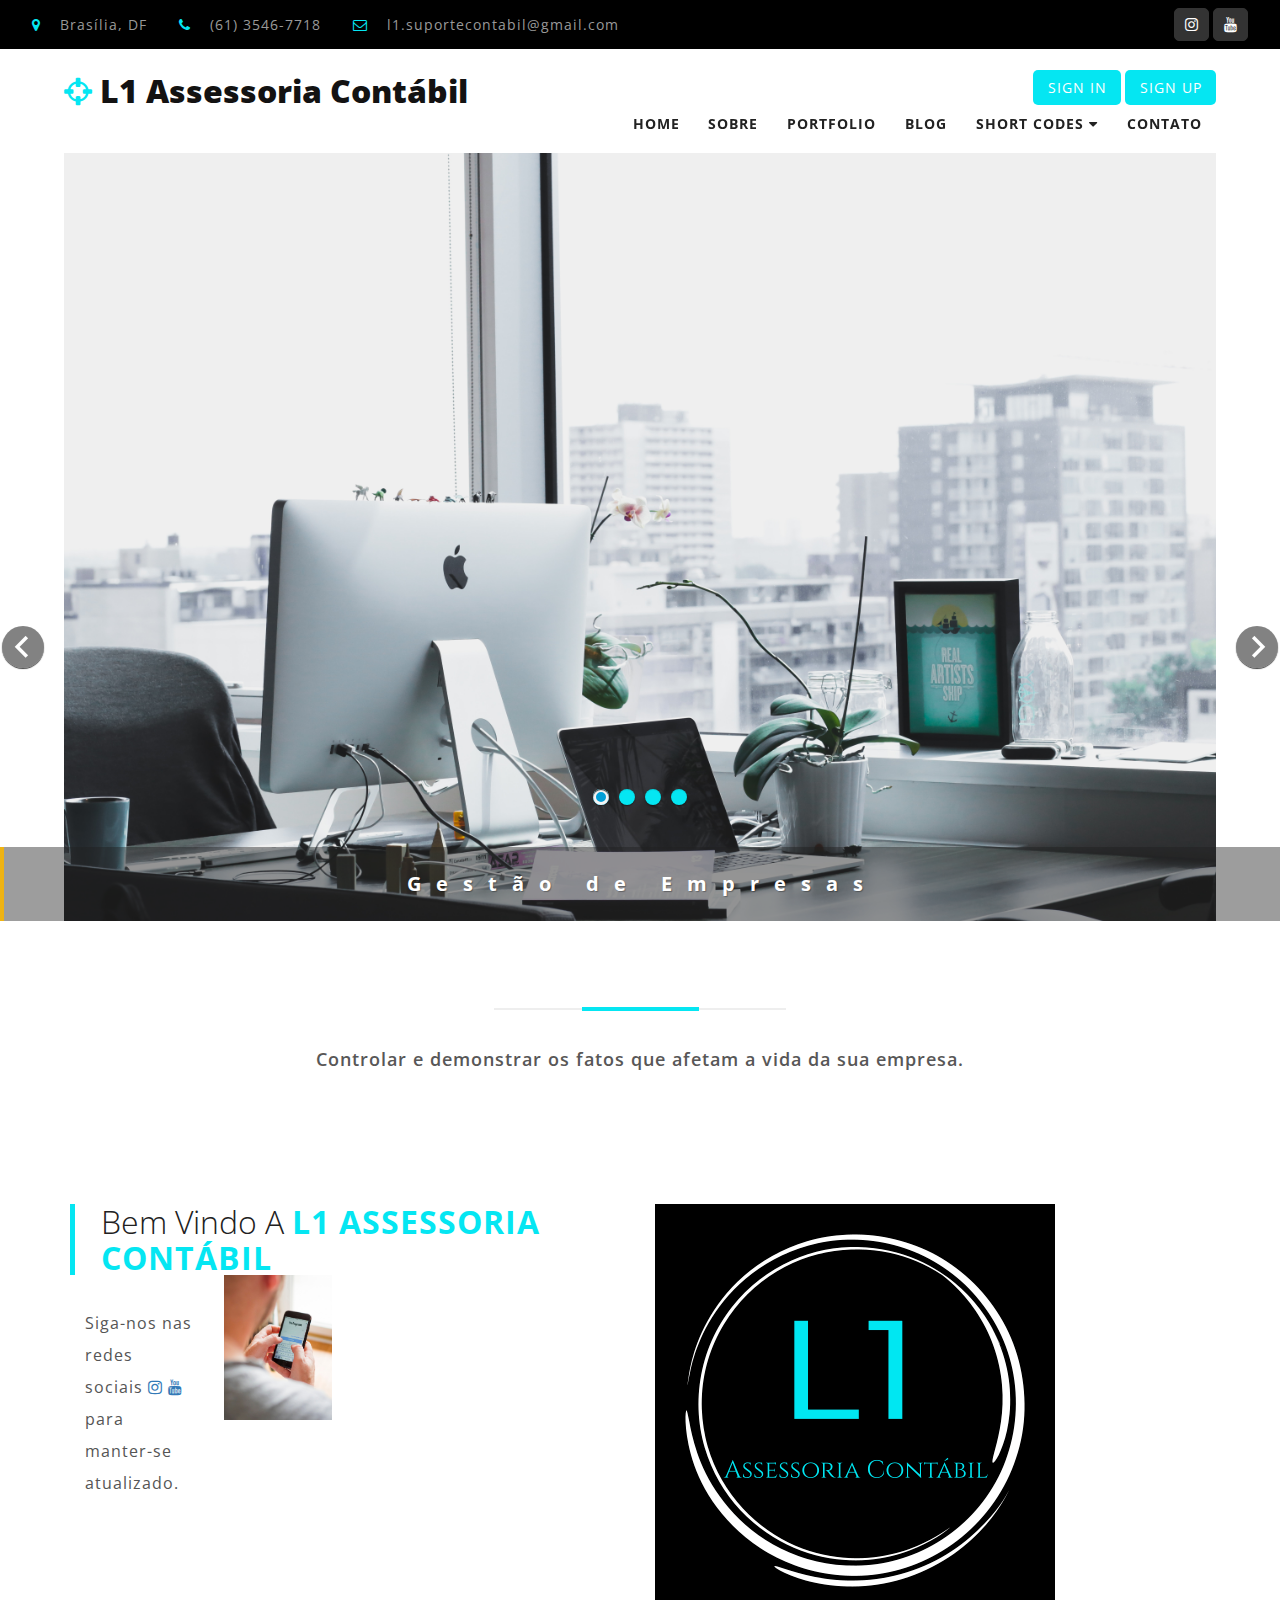
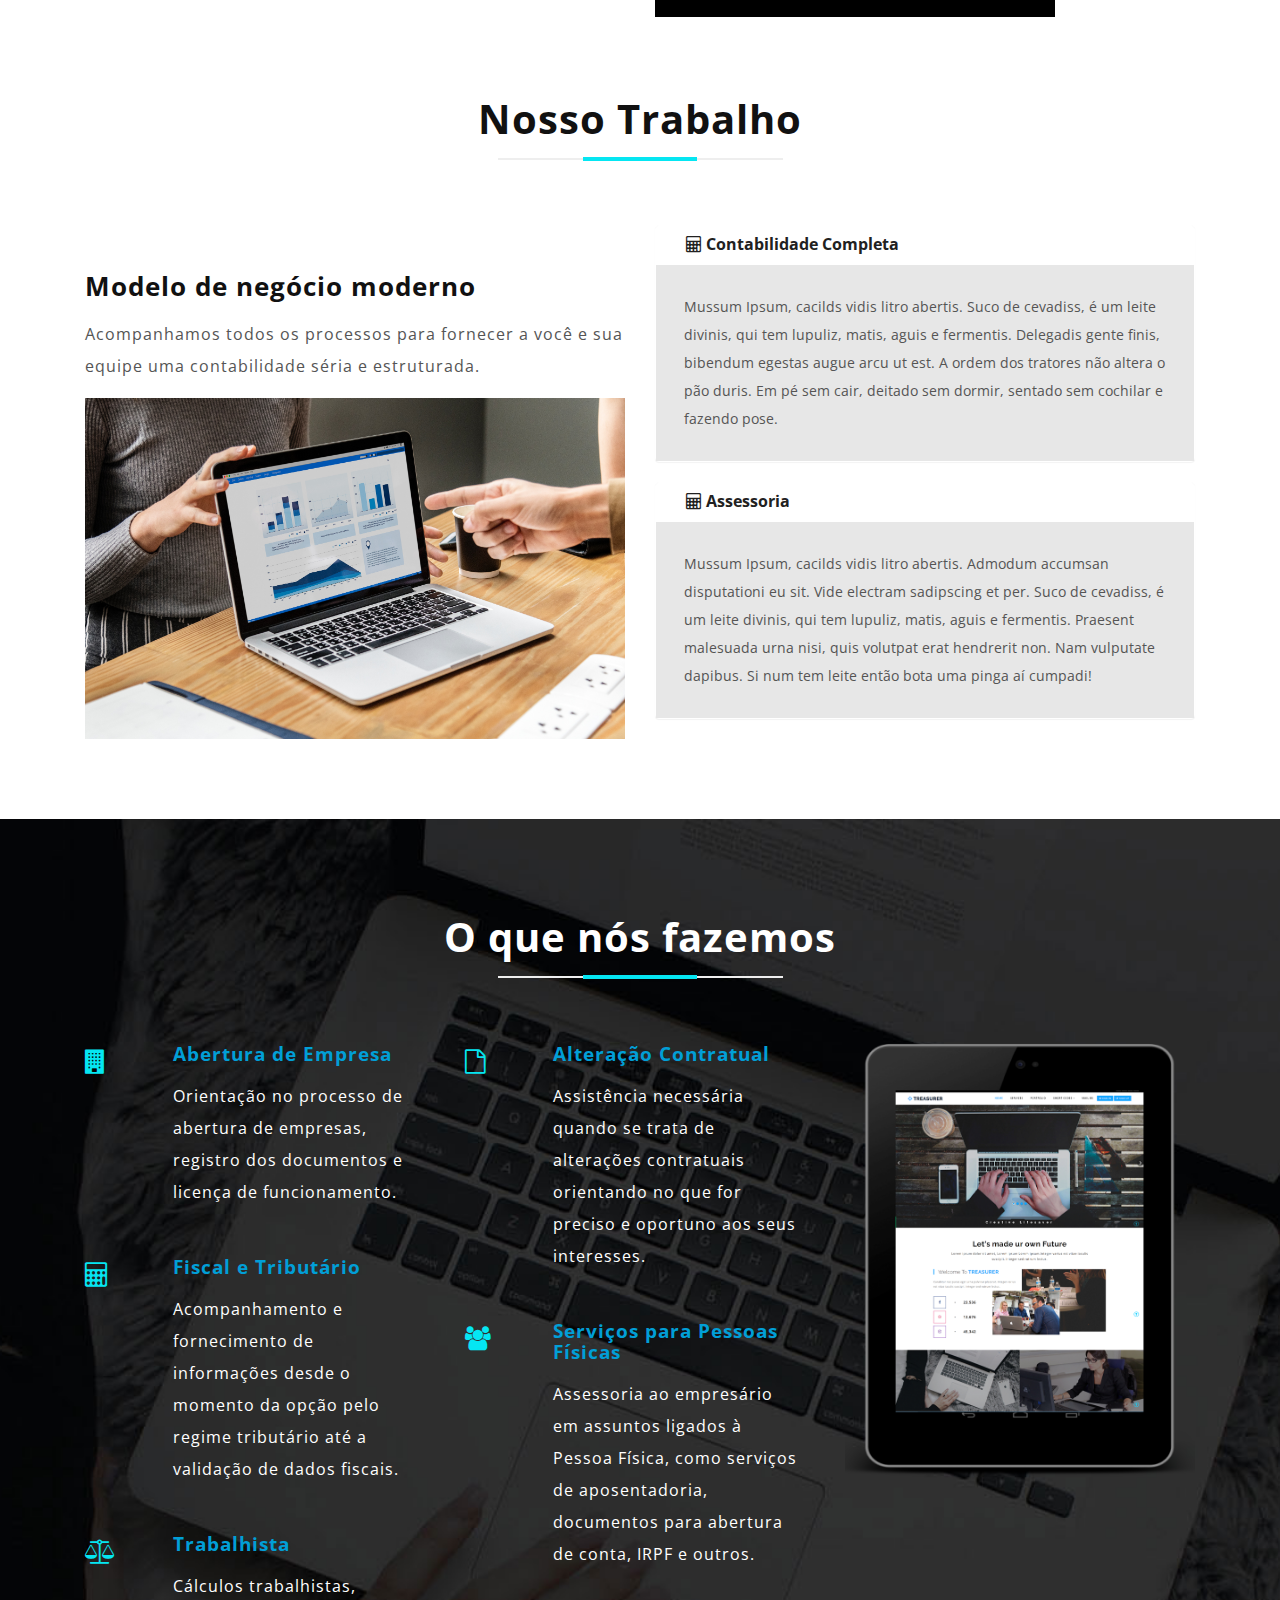
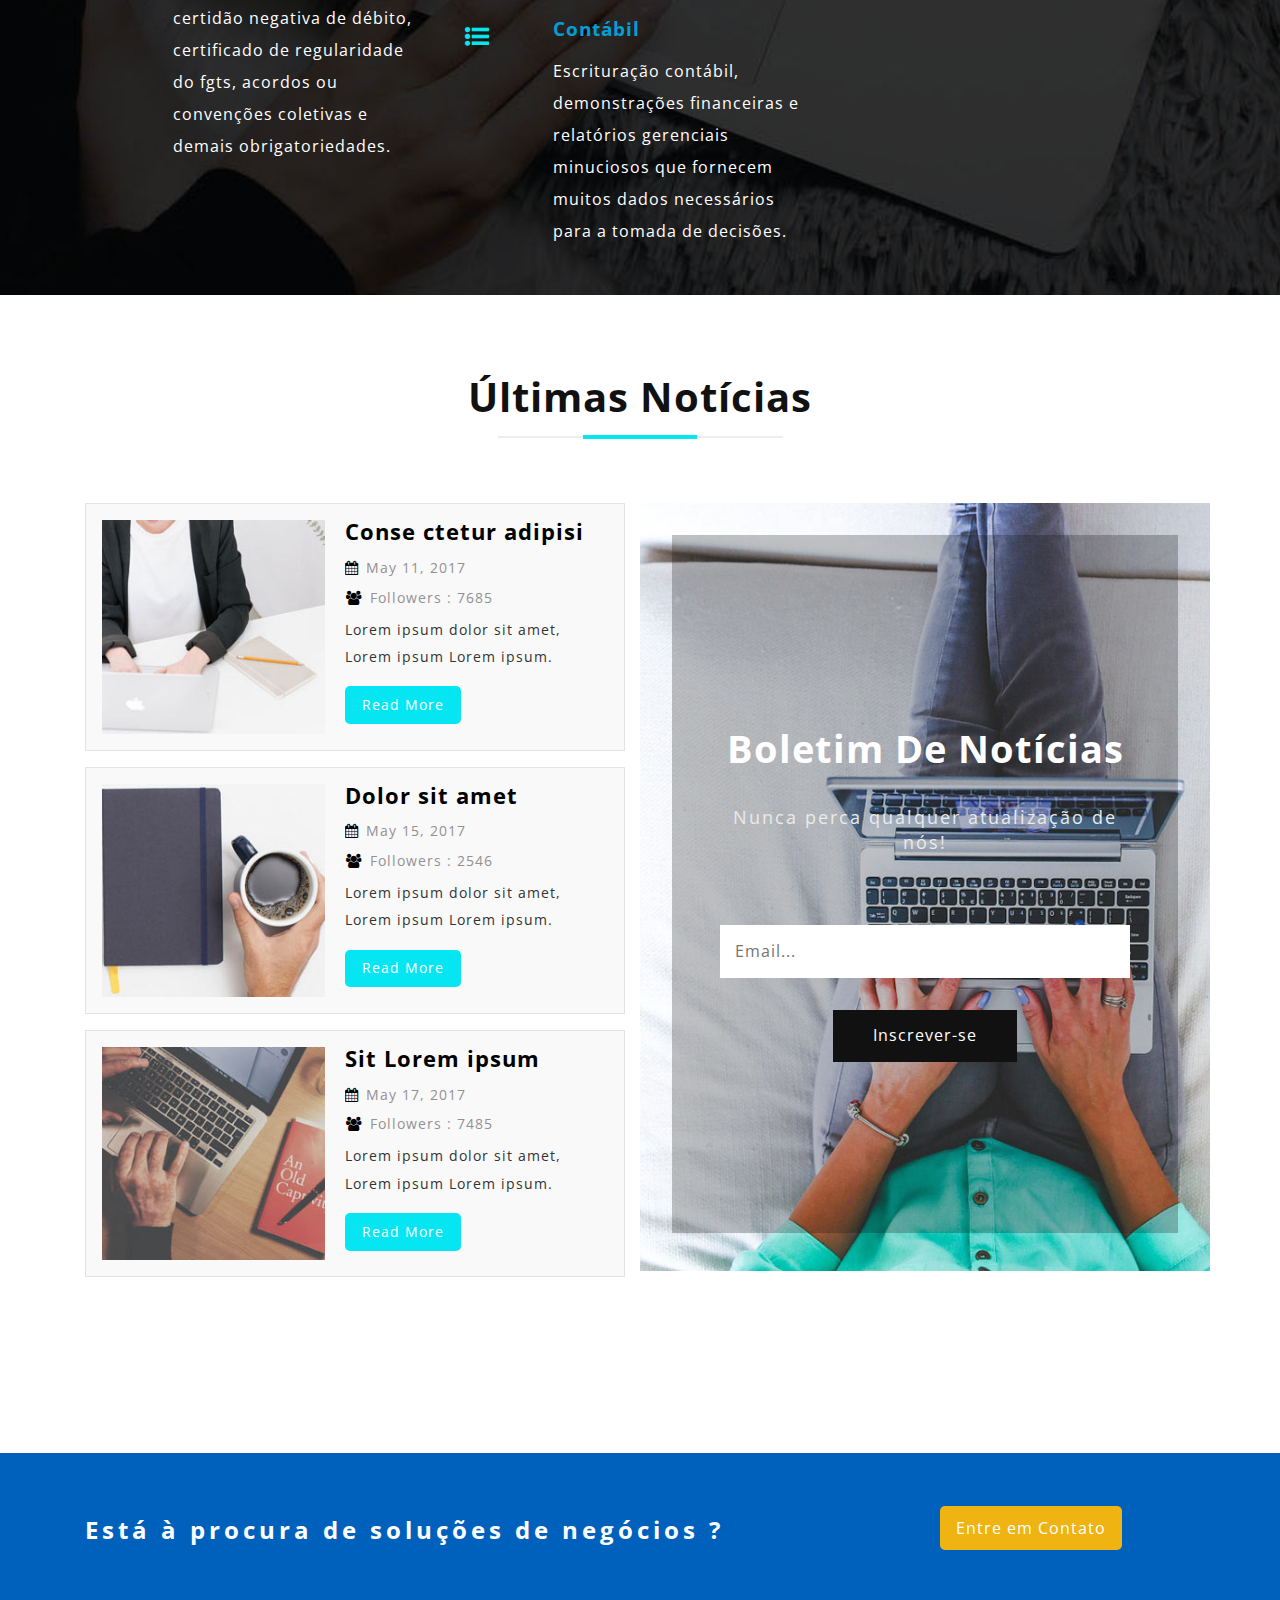
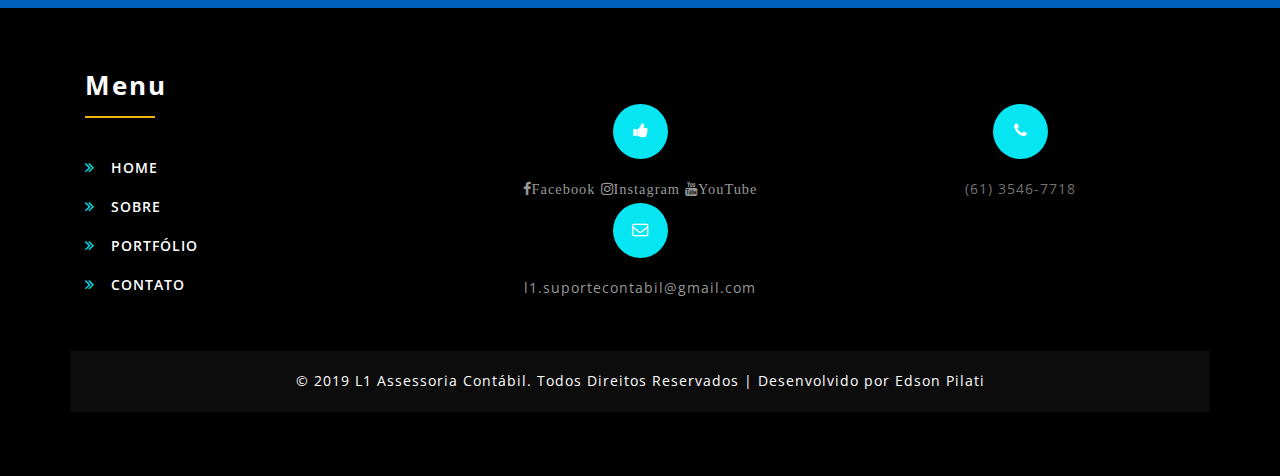
==== commit 2374e983: "alterações index e footer" ====
--- a/index.html
+++ b/index.html
@@ -23,6 +23,7 @@
 			window.scrollTo(0, 1);
 		}
 	</script>
+	<script src="https://apps.elfsight.com/p/platform.js" defer></script>
 	<!-- //custom-theme -->
 	<link href="css/bootstrap.css" rel="stylesheet" type="text/css" media="all" />
 	<link href="css/slicebox.css" rel="stylesheet" type="text/css">
@@ -170,13 +171,19 @@
 				<div class="row"> 
 					<div class="col-xs-6 agileits_banner_bottom_left"> 
 							<h3>Bem Vindo a <span> L1 Assessoria Contábil</span></h3>
-							<p class="w3l_para">Siga-nos nas redes sociais
-									<a class="instagram" href="https://www.instagram.com/l1assessoriacontabil/" target="_blank"><i
-											class="fa fa-instagram"></i></a> 
-									<a class="youtube" href="https://www.youtube.com/user/lenandamayara?sub_confirmation=1"
-										target="_blank"><i class="fa fa-youtube"></i></a>
-								 
-								para manter-se atualizado.</p> 
+							
+							<div class="col-xs-3">
+									<p class="w3l_para">Siga-nos nas redes sociais
+											<a class="instagram" href="https://www.instagram.com/l1assessoriacontabil/" target="_blank"><i
+													class="fa fa-instagram"></i></a> 
+											<a class="youtube" href="https://www.youtube.com/user/lenandamayara?sub_confirmation=1"
+												target="_blank"><i class="fa fa-youtube"></i></a>								 
+										para manter-se atualizado.  </p> 
+										
+							
+							</div>
+
+							<div class="col-xs-3 w3l_para"> <p></p><img src="images/katka-pavlickova--1MWTZamkwI-unsplash.jpg" alt="" class="img-responsive"/></div>
 							
 									 
 					</div>
@@ -226,7 +233,7 @@
 			<div class="why-choose-agile-grids-top">
 				<div class="col-md-6 skills_img_agile">
 					<h4>Modelo de negócio moderno</h4>
-					<p>Acompanhamos todos os processos para fornecer à você e sua equipe uma contabilidade séria e estruturada.</p>
+					<p>Acompanhamos todos os processos para fornecer a você e sua equipe uma contabilidade séria e estruturada.</p>
 					<!-- <div class="read">
 						<a href="#" class="view resw3" data-toggle="modal" data-target="#myModal">Leia Mais</a>
 					</div> -->
@@ -241,7 +248,9 @@
 						<div class='bar_group__bar thin elastic' label='Contabilidade' value='230'></div>
 					</div> -->
 					<div class="panel panel-default">
-						<div class="panel-heading">Gestão de Negócio</div>
+						<div class="panel-heading">
+							<h3 class="panel-title"><i class="fa fa-calculator"></i> Contabilidade Completa</h3>
+						</div>
 						<div class="panel-body">
 							Mussum Ipsum, cacilds vidis litro abertis. Suco de cevadiss, é um leite divinis, qui tem lupuliz, matis, aguis e fermentis. Delegadis gente finis, bibendum egestas augue arcu ut est. A ordem dos tratores não altera o pão duris. Em pé sem cair, deitado sem dormir, sentado sem cochilar e fazendo pose.
 						</div>
@@ -249,7 +258,7 @@
 					  
 					<div class="panel panel-default">
 						<div class="panel-heading">
-						  <h3 class="panel-title">Assessoria</h3>
+						  <h3 class="panel-title"><i class="fa fa-calculator"></i> Assessoria</h3>
 						</div>
 						<div class="panel-body">
 						  Mussum Ipsum, cacilds vidis litro abertis. Admodum accumsan disputationi eu sit. Vide electram sadipscing et per. Suco de cevadiss, é um leite divinis, qui tem lupuliz, matis, aguis e fermentis. Praesent malesuada urna nisi, quis volutpat erat hendrerit non. Nam vulputate dapibus. Si num tem leite então bota uma pinga aí cumpadi!
--- a/css/style.css
+++ b/css/style.css
@@ -1326,7 +1326,7 @@
     border-radius: 50px;
     text-align: center;
     background: #05E6F2;
-    border: 2px solid #000;
+    /* border: 2px solid #000; */
     margin: 0 auto 1em;
 }
 .wthree_footer_grid_left i{
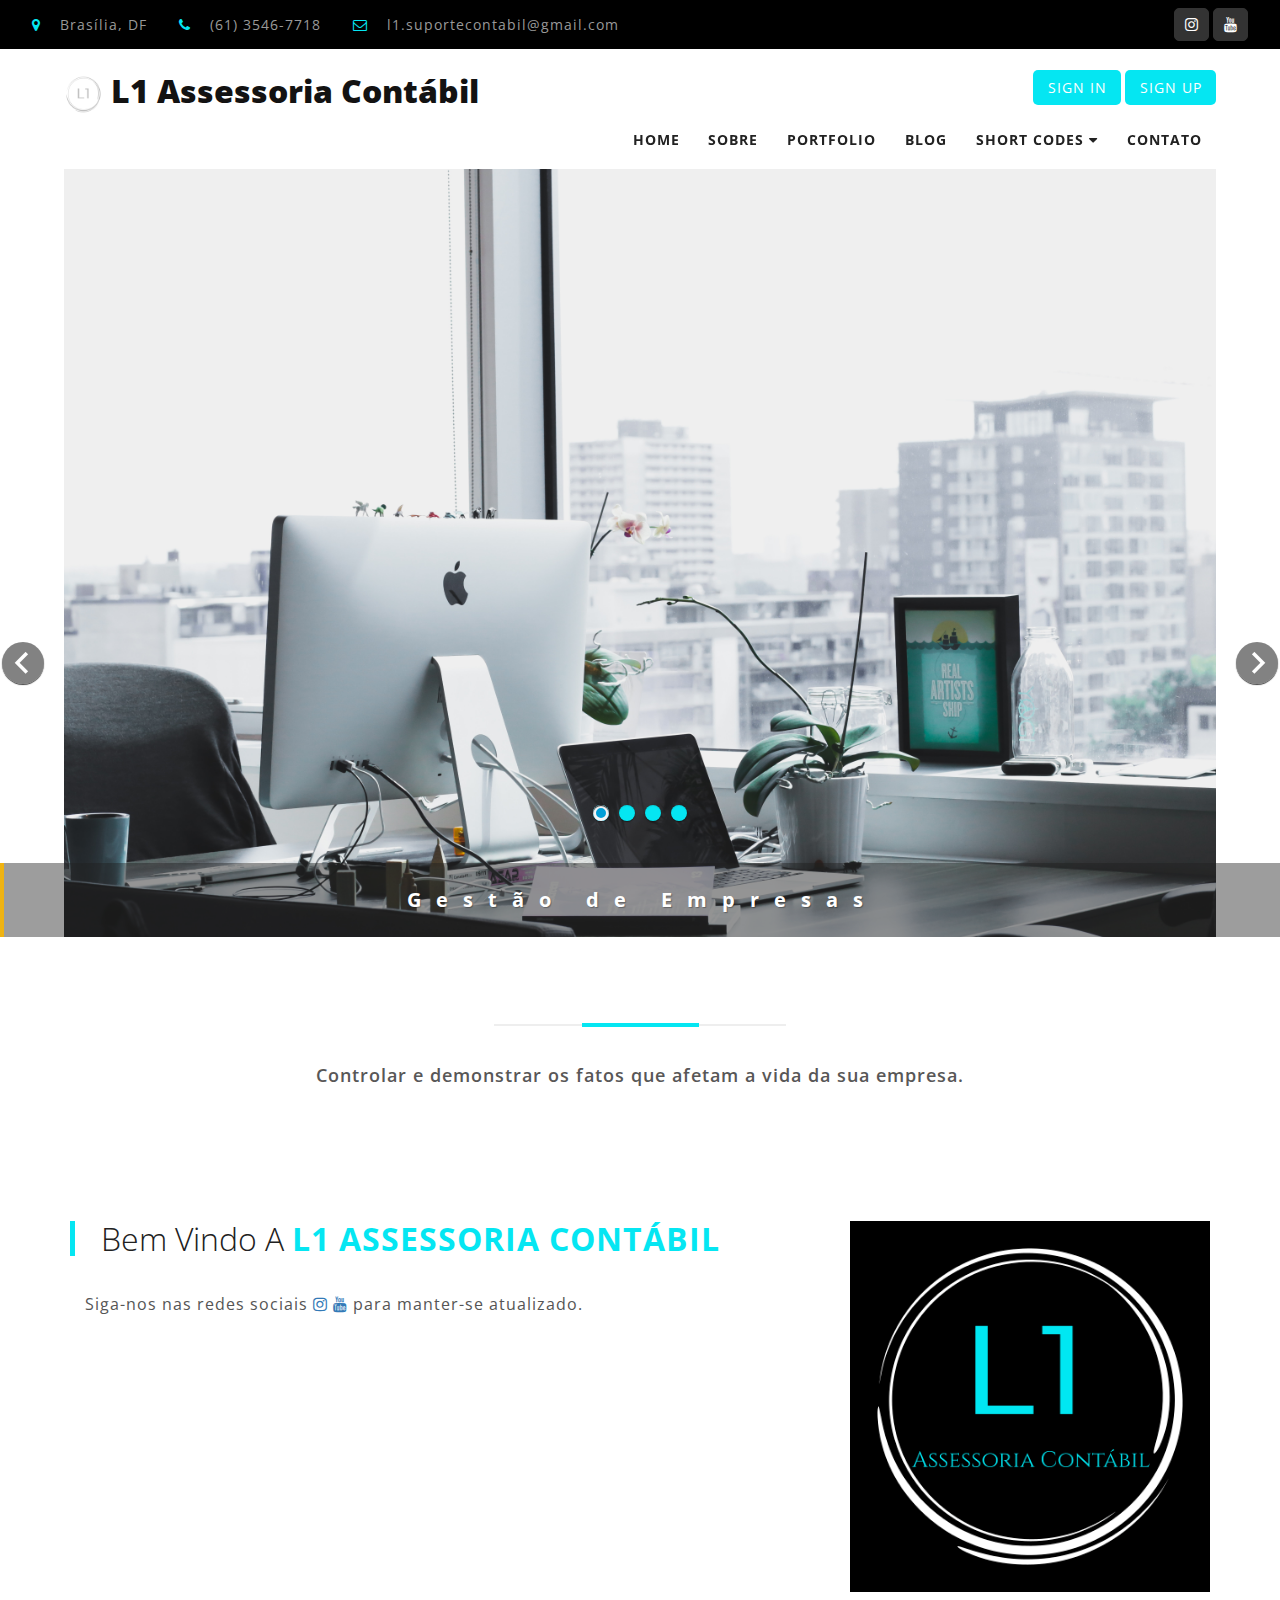
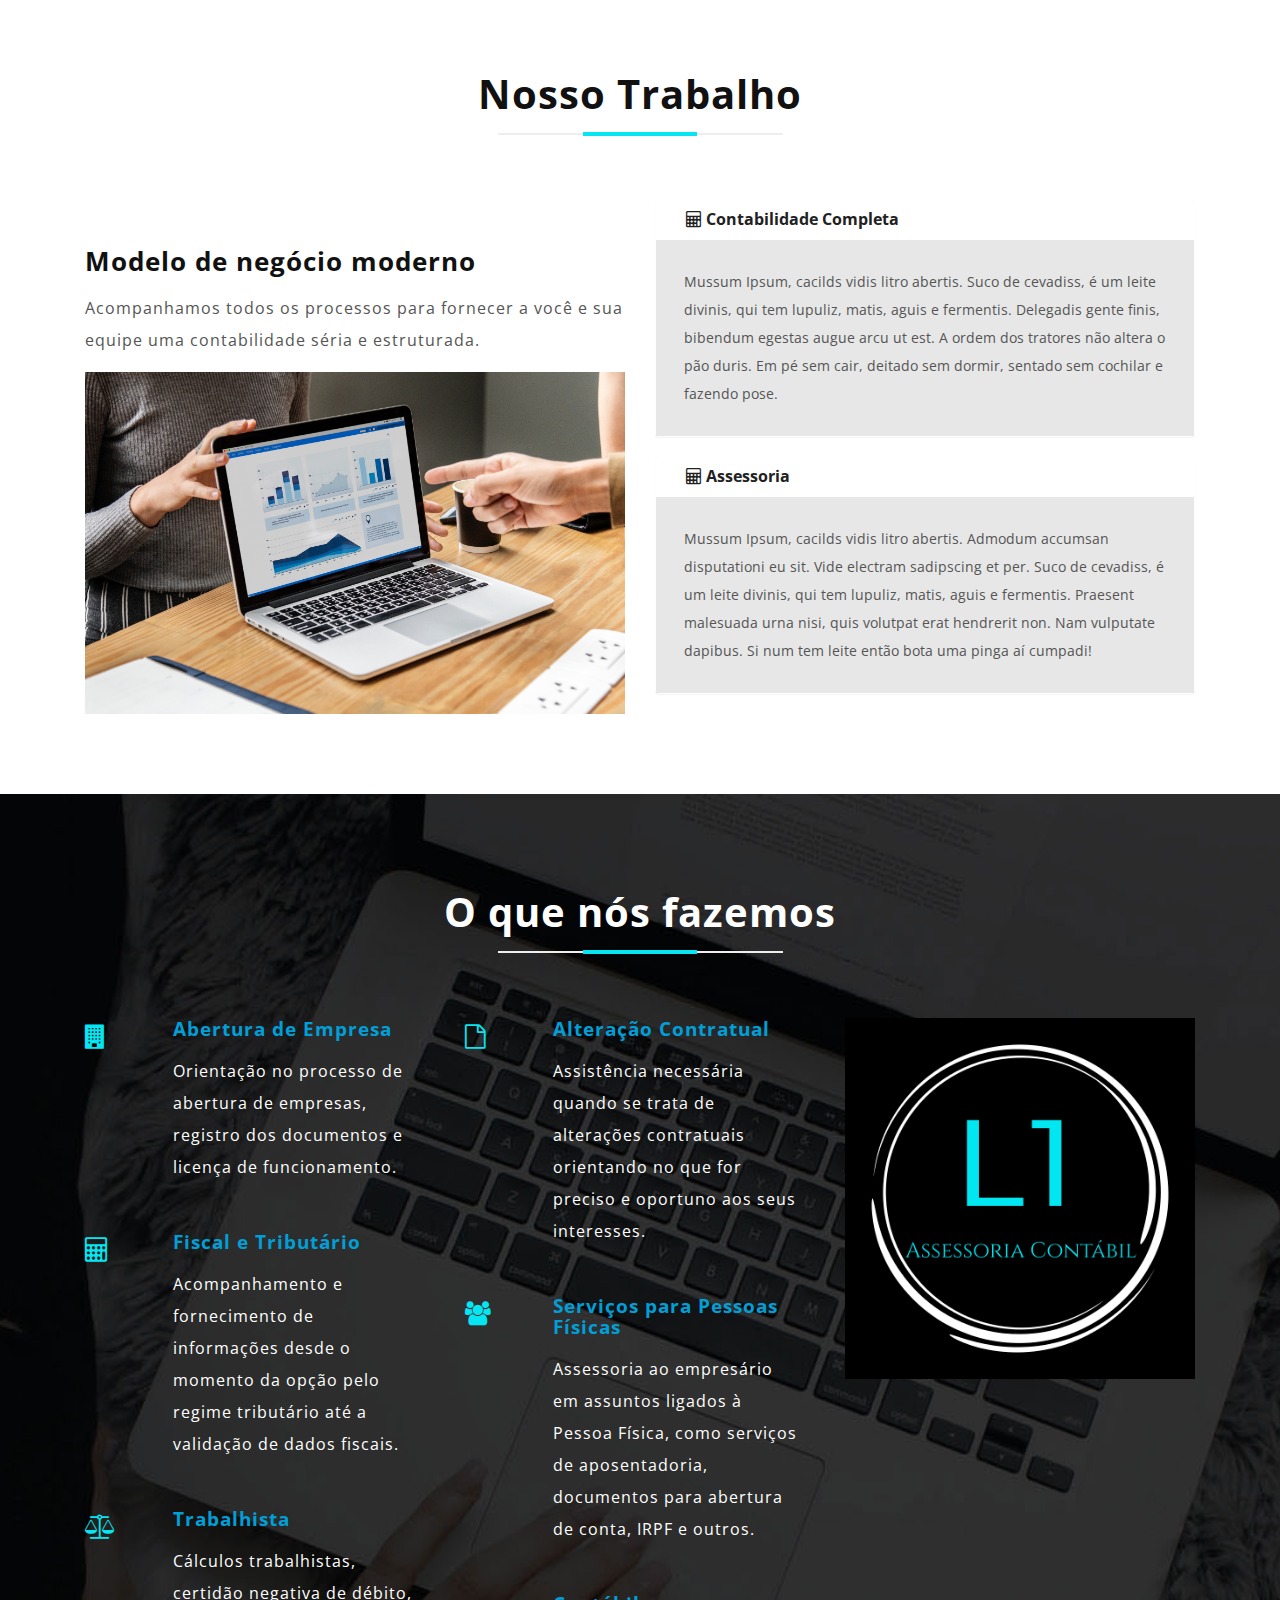
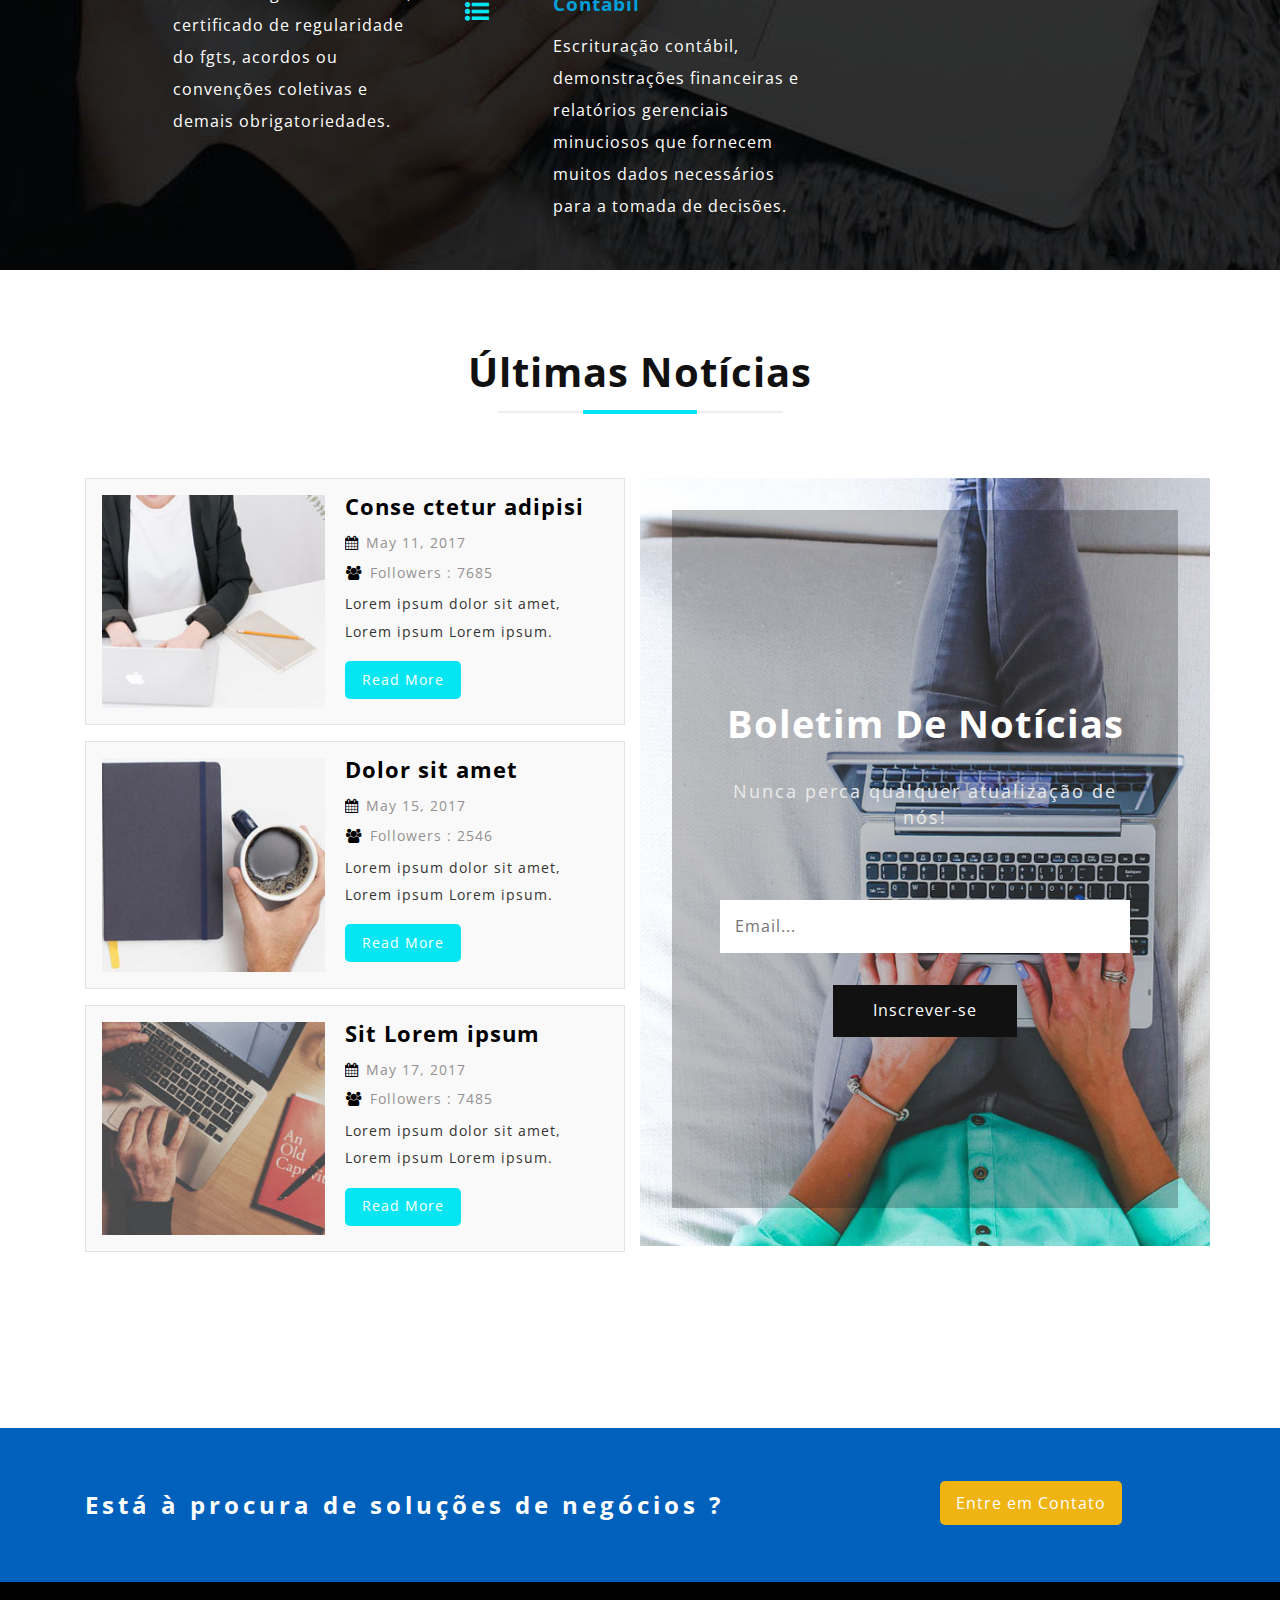
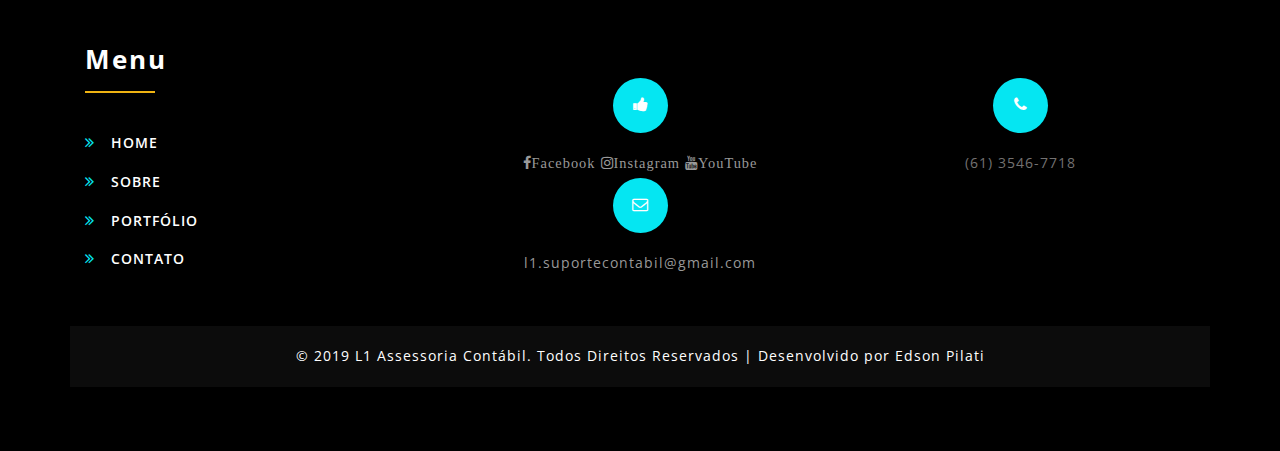
==== commit 794c4fb0: "alterações instagram e layout e logo" ====
--- a/index.html
+++ b/index.html
@@ -169,26 +169,26 @@
 		</div>
 		<div class="container"> 
 				<div class="row"> 
-					<div class="col-xs-6 agileits_banner_bottom_left"> 
+					<div class="col-xs-8 agileits_banner_bottom_left"> 
 							<h3>Bem Vindo a <span> L1 Assessoria Contábil</span></h3>
 							
-							<div class="col-xs-3">
-									<p class="w3l_para">Siga-nos nas redes sociais
-											<a class="instagram" href="https://www.instagram.com/l1assessoriacontabil/" target="_blank"><i
-													class="fa fa-instagram"></i></a> 
-											<a class="youtube" href="https://www.youtube.com/user/lenandamayara?sub_confirmation=1"
-												target="_blank"><i class="fa fa-youtube"></i></a>								 
-										para manter-se atualizado.  </p> 
-										
-							
-							</div>
-
-							<div class="col-xs-3 w3l_para"> <p></p><img src="images/katka-pavlickova--1MWTZamkwI-unsplash.jpg" alt="" class="img-responsive"/></div>
-							
-									 
-					</div>
-					<div class="col-xs-6">  
-							<img src="images/logo_preto.png" alt=" " class="img-responsive" /> 
+							<div class="col-xs-12">
+								<p class="w3l_para">Siga-nos nas redes sociais
+									<a class="instagram" href="https://www.instagram.com/l1assessoriacontabil/" target="_blank">
+										<i class="fa fa-instagram"></i>
+									</a> 
+									<a class="youtube" href="https://www.youtube.com/user/lenandamayara?sub_confirmation=1" target="_blank">
+										<i class="fa fa-youtube"></i>
+									</a>								 
+									para manter-se atualizado.
+								</p> 
+								<!-- <p class="w3l_para"> 
+									<img src="images/katka-pavlickova--1MWTZamkwI-unsplash.jpg" alt="" class="img-responsive"/> 
+								</p>  -->
+							</div>
+					</div>
+					<div class="col-xs-4 agileits_banner_bottom_right">  
+						<img src="images/logo_preto.png" alt=" " class="img-responsive" /> 
 					</div>	 
 				</div>
 			</div> 
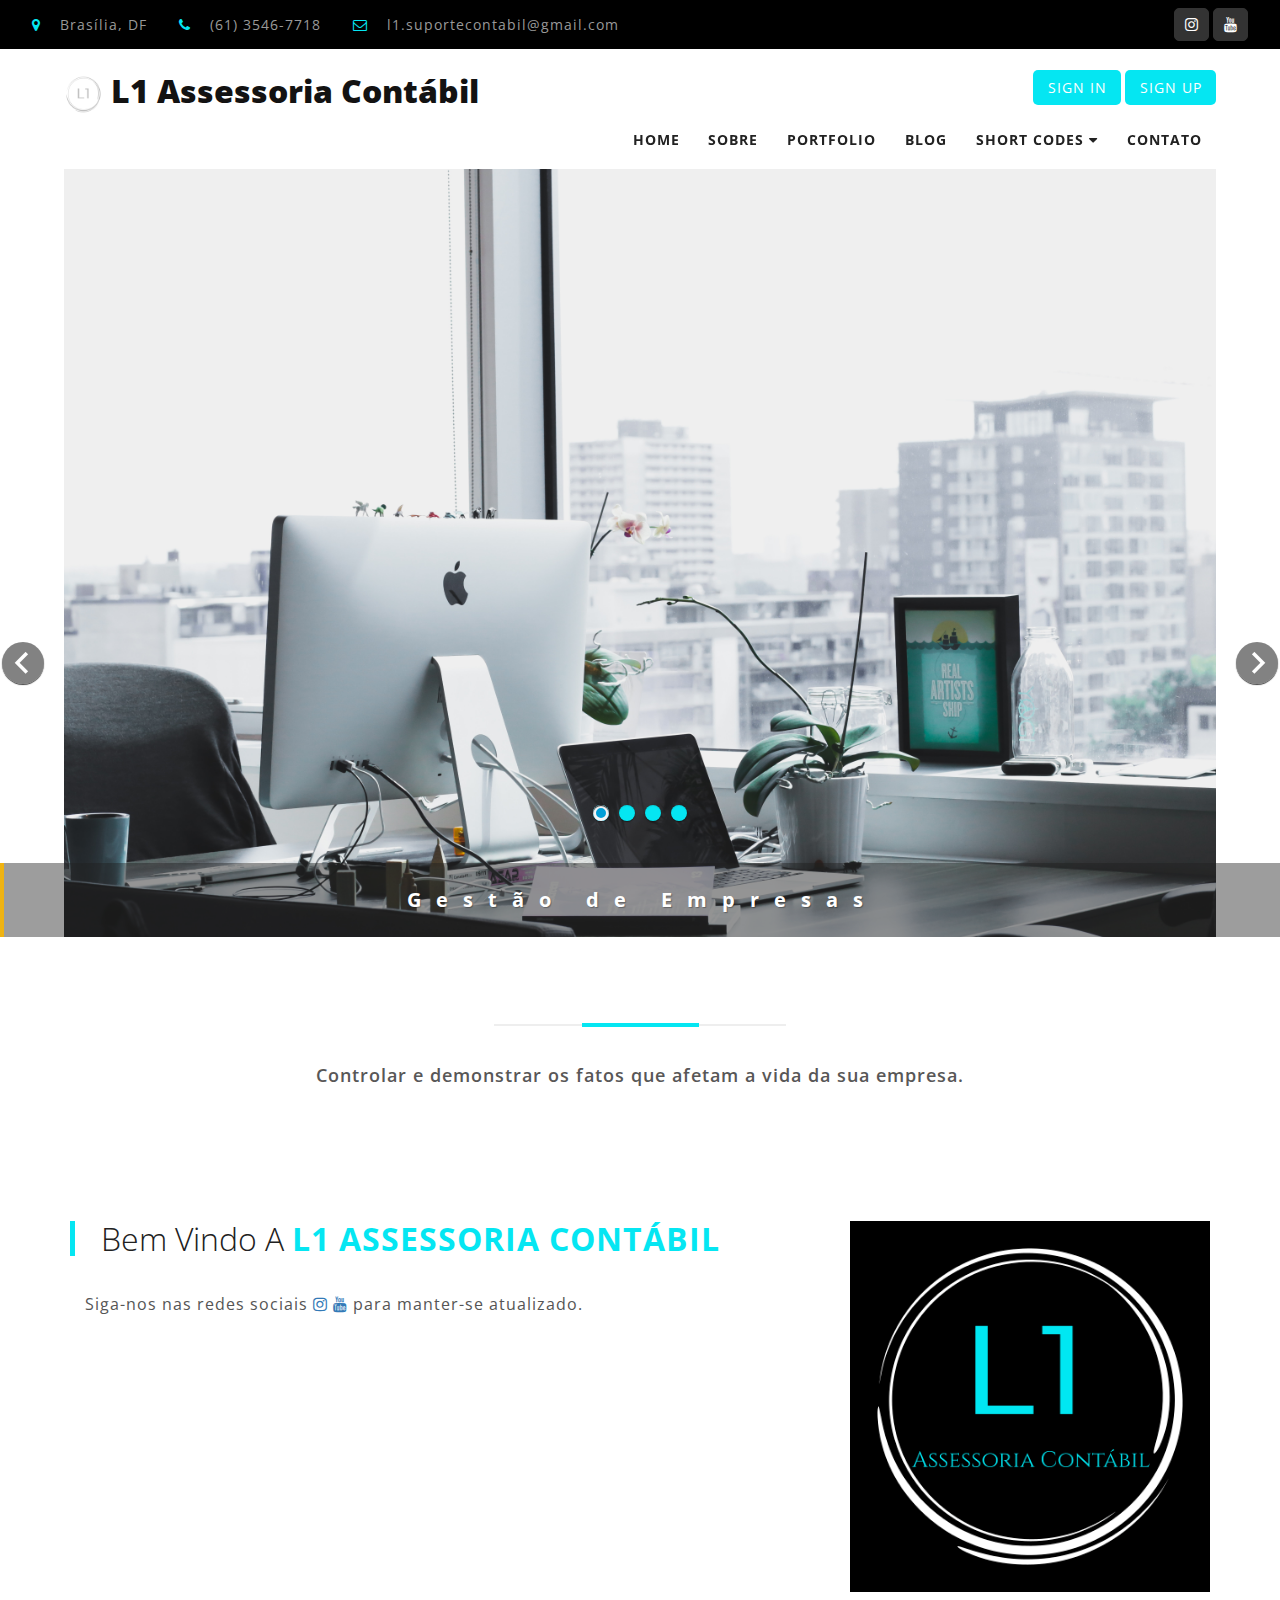
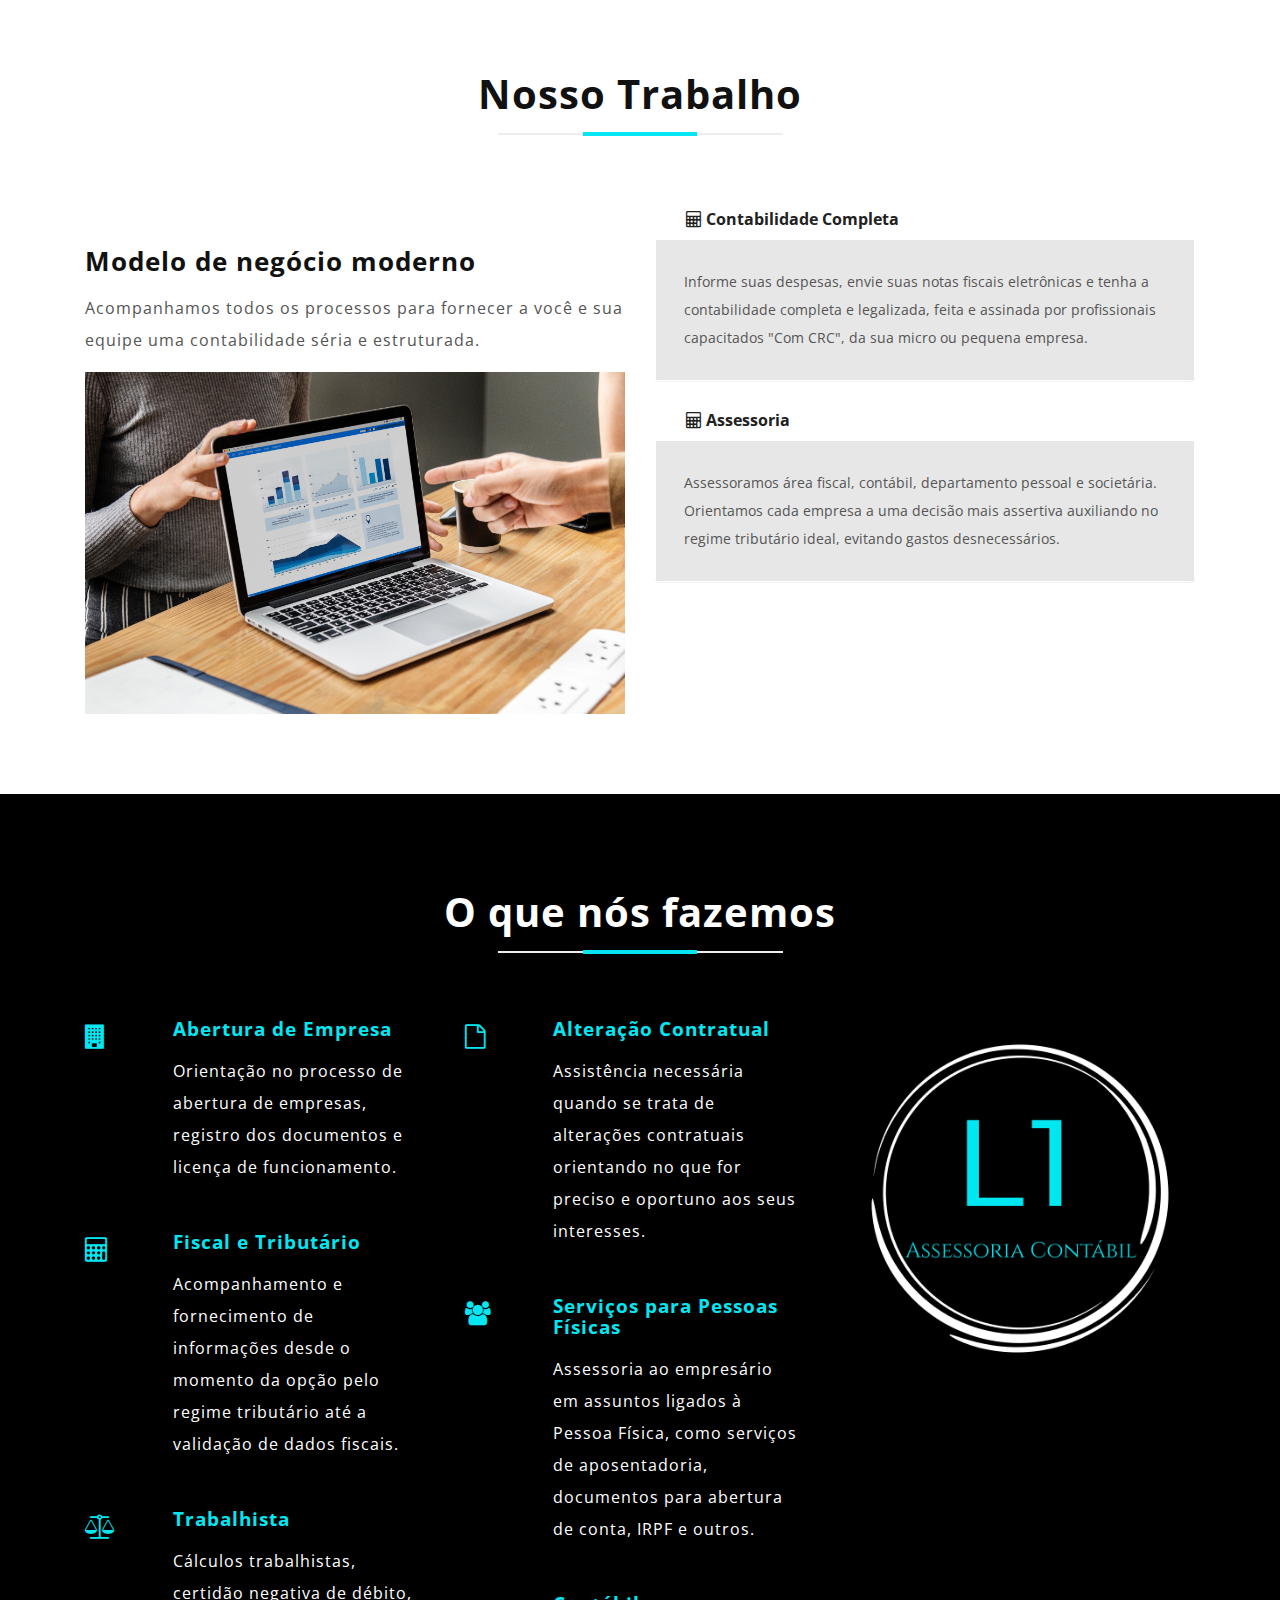
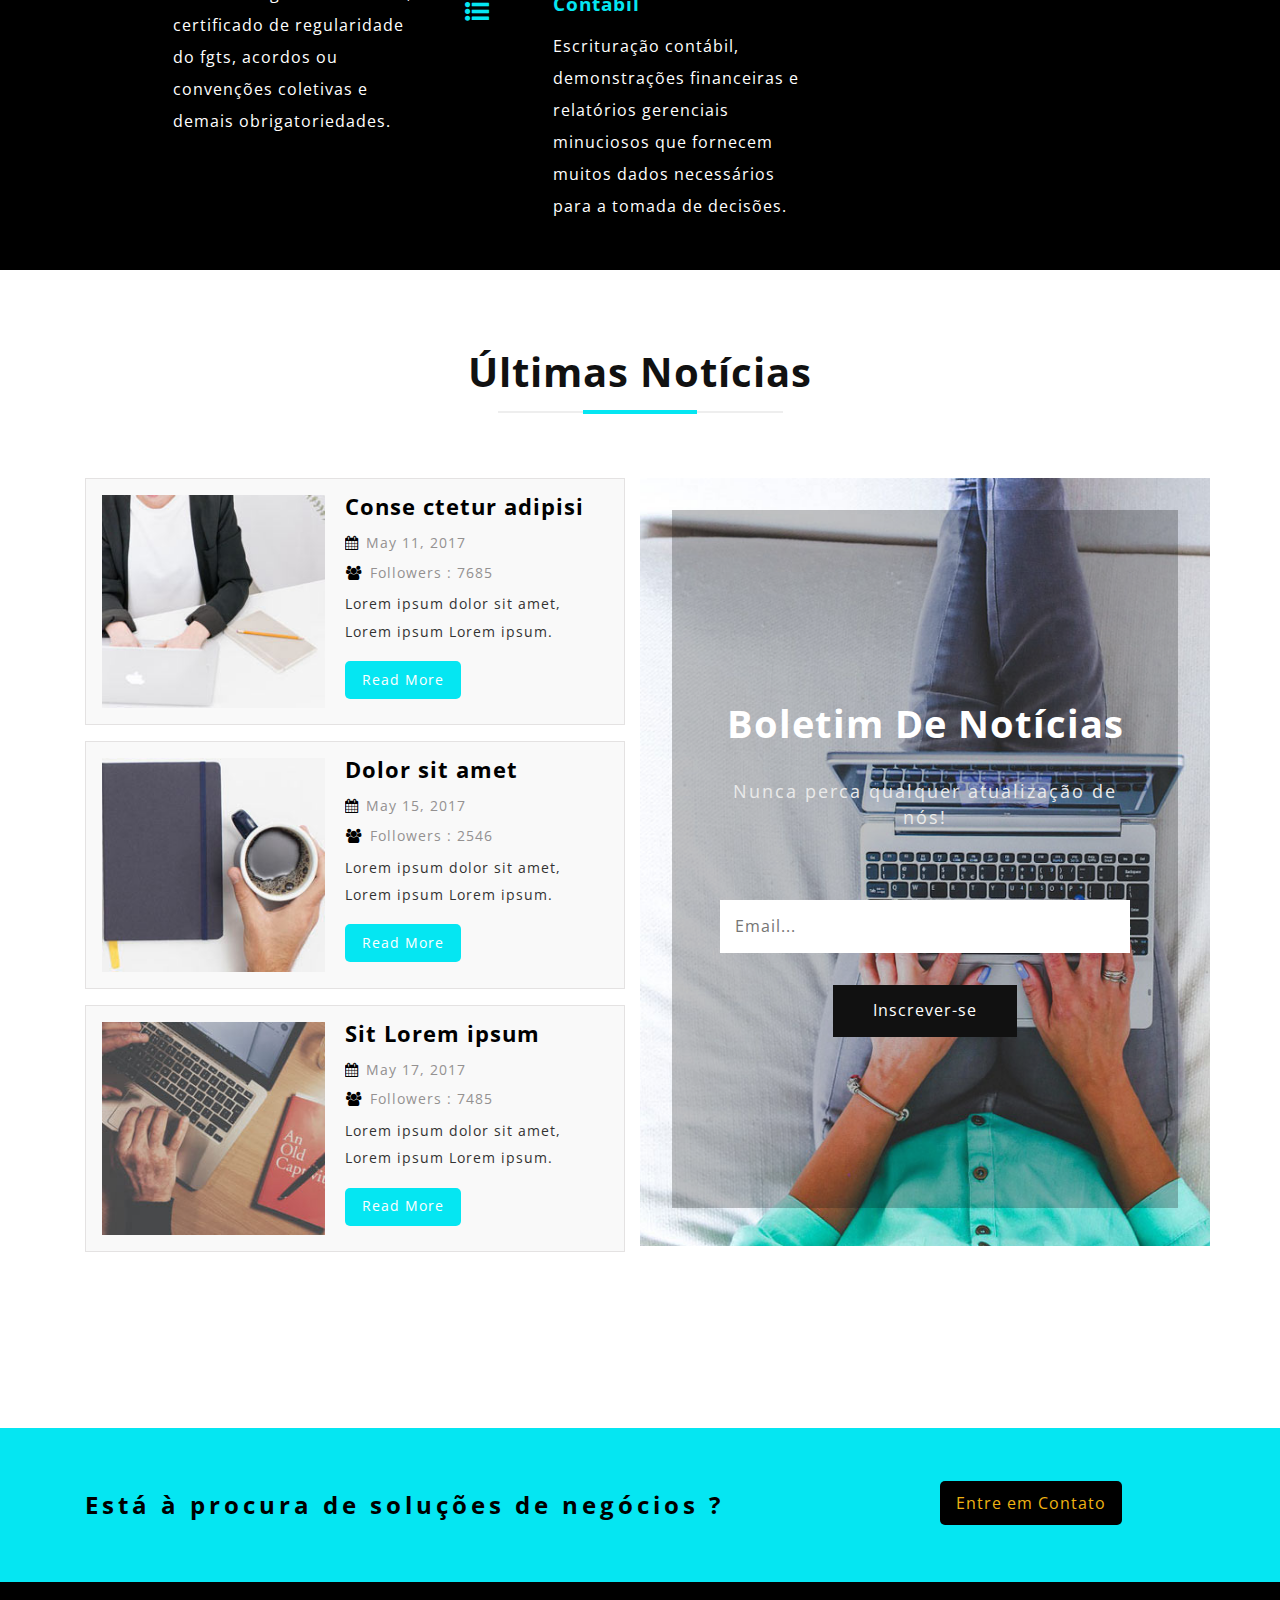
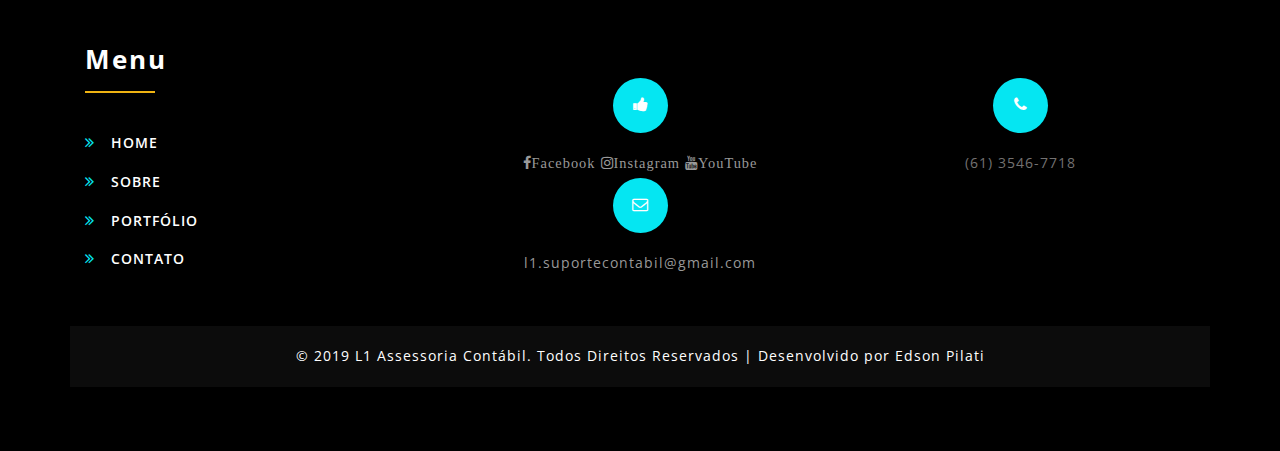
==== commit 25f47909: "Adicao de imagens, alterado index e portifolio" ====
--- a/index.html
+++ b/index.html
@@ -252,7 +252,7 @@
 							<h3 class="panel-title"><i class="fa fa-calculator"></i> Contabilidade Completa</h3>
 						</div>
 						<div class="panel-body">
-							Mussum Ipsum, cacilds vidis litro abertis. Suco de cevadiss, é um leite divinis, qui tem lupuliz, matis, aguis e fermentis. Delegadis gente finis, bibendum egestas augue arcu ut est. A ordem dos tratores não altera o pão duris. Em pé sem cair, deitado sem dormir, sentado sem cochilar e fazendo pose.
+							Informe suas despesas, envie suas notas fiscais eletrônicas e tenha a contabilidade completa e legalizada, feita e assinada por profissionais capacitados "Com CRC", da sua micro ou pequena empresa.	
 						</div>
 					</div>
 					  
@@ -261,7 +261,7 @@
 						  <h3 class="panel-title"><i class="fa fa-calculator"></i> Assessoria</h3>
 						</div>
 						<div class="panel-body">
-						  Mussum Ipsum, cacilds vidis litro abertis. Admodum accumsan disputationi eu sit. Vide electram sadipscing et per. Suco de cevadiss, é um leite divinis, qui tem lupuliz, matis, aguis e fermentis. Praesent malesuada urna nisi, quis volutpat erat hendrerit non. Nam vulputate dapibus. Si num tem leite então bota uma pinga aí cumpadi!
+							Assessoramos área fiscal, contábil, departamento pessoal e societária. Orientamos cada empresa a uma decisão mais assertiva auxiliando no regime tributário ideal, evitando gastos desnecessários.
 						</div>
 					</div>
 					<!-- <i class="fa fa-check"></i><span>Gestão de Negócio</span>  -->
--- a/css/style.css
+++ b/css/style.css
@@ -799,13 +799,13 @@
 }
 .agile-why-text h4{
     font-size: 1.2em;
-    color: #019FD7;
+    color: #05E6F2;
     letter-spacing: 1px;
     font-weight: 700;
 }
 .agile-why-text p{
     margin: 1em 0 0;
-    color: #fff;
+    color: #FFF;
     line-height: 2em;
 }
 .agile-why-text {
@@ -832,8 +832,9 @@
   margin-top:4em;
 }
 .why-choose-agile {
-    text-align: center;
-    background: url(../images/meddile.jpg)no-repeat center;
+	text-align: center;
+	background-color: #000;
+    /* background: url(../images/)no-repeat center; */
     background-size: cover;
     -webkit-background-size: cover;
     -moz-background-size: cover;
@@ -1223,8 +1224,8 @@
 /*--//flexisel--*/
 .w3layouts_getin a {
     font-size: 1em;
-    color: #fff;
-    background: #efb312;
+    color: #efb312;
+    background: #000;
     padding: 0.7em 1em;
     letter-spacing: 1px;
     border-radius: 5px;
@@ -1234,11 +1235,11 @@
 	-ms-border-radius: 5px;
 }
 .w3layouts_bottom {
-    background: #0061BC;
+    background: #05E6F2;
     padding: 4em 0;
 }
 .w3layouts_getin_info h3 {
-    color: #fff;
+    color: #000;
     letter-spacing: 4px;
     font-size: 1.5em;
 }
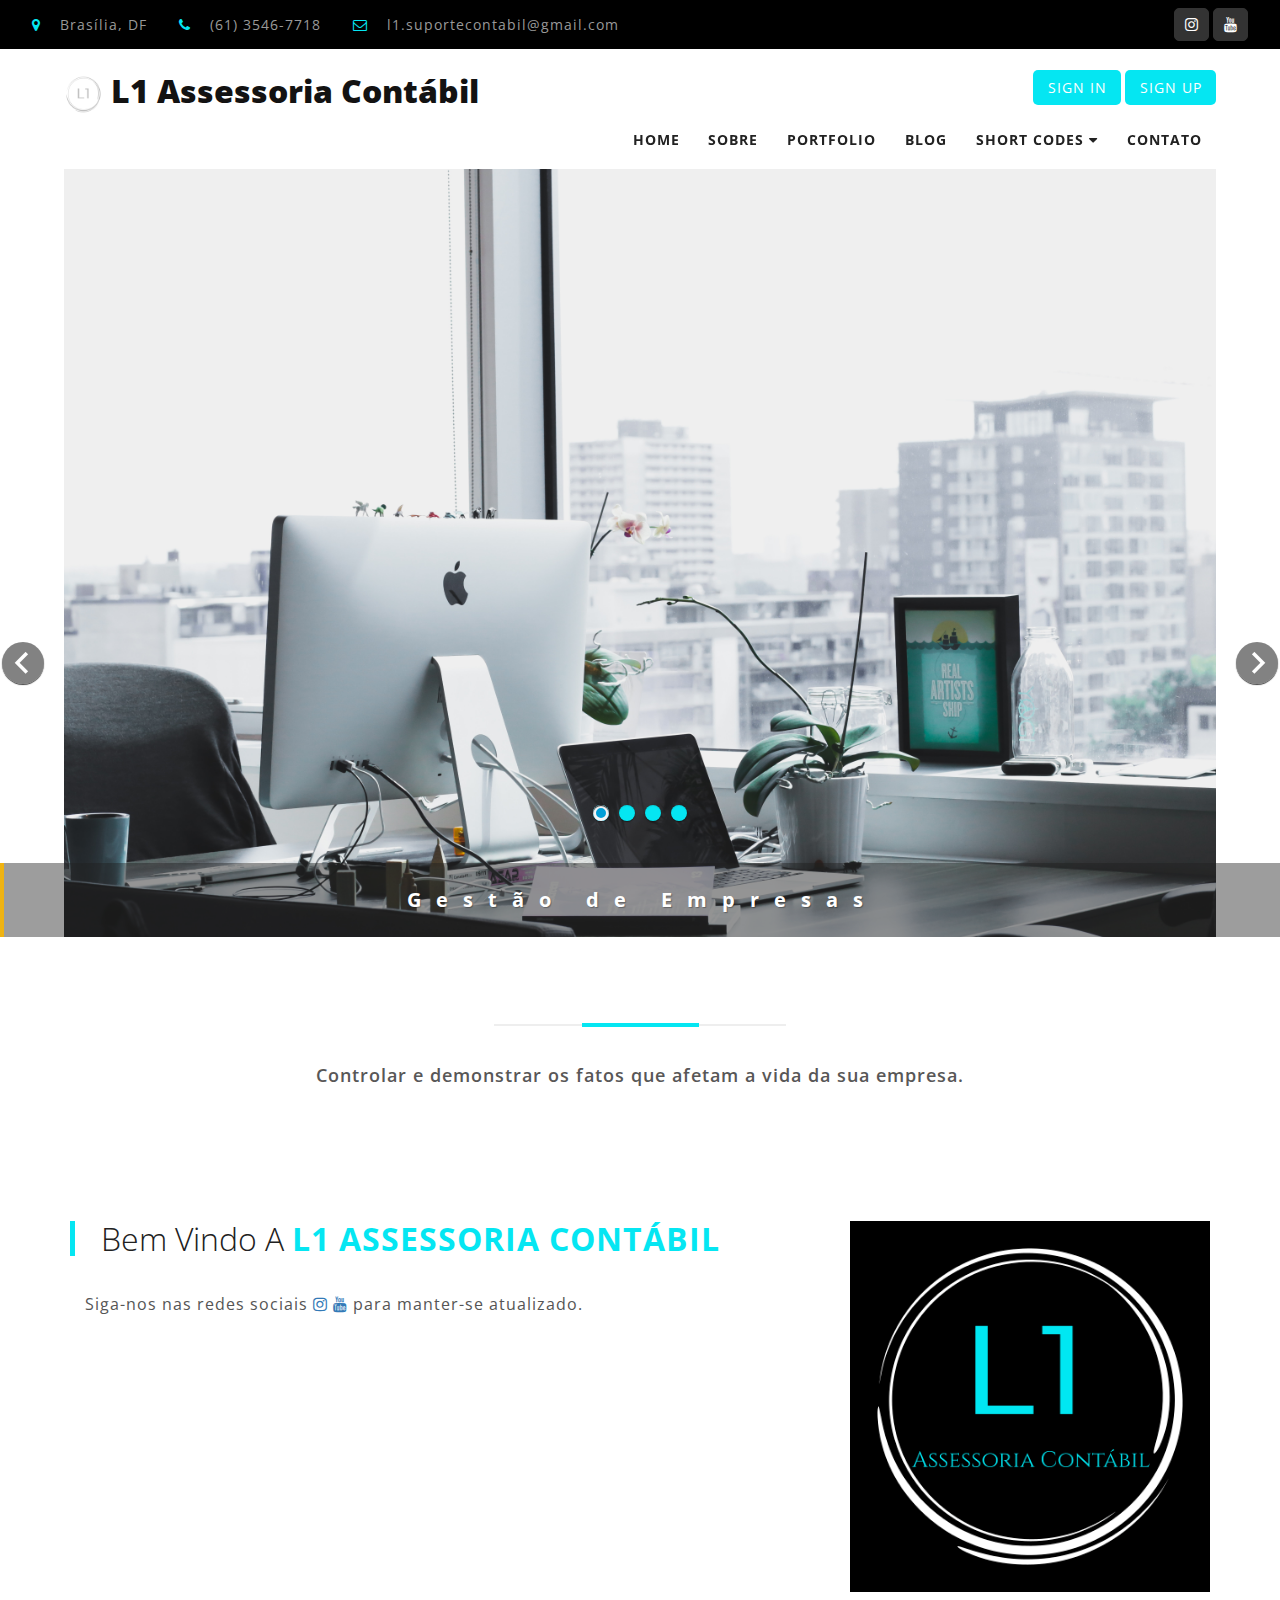
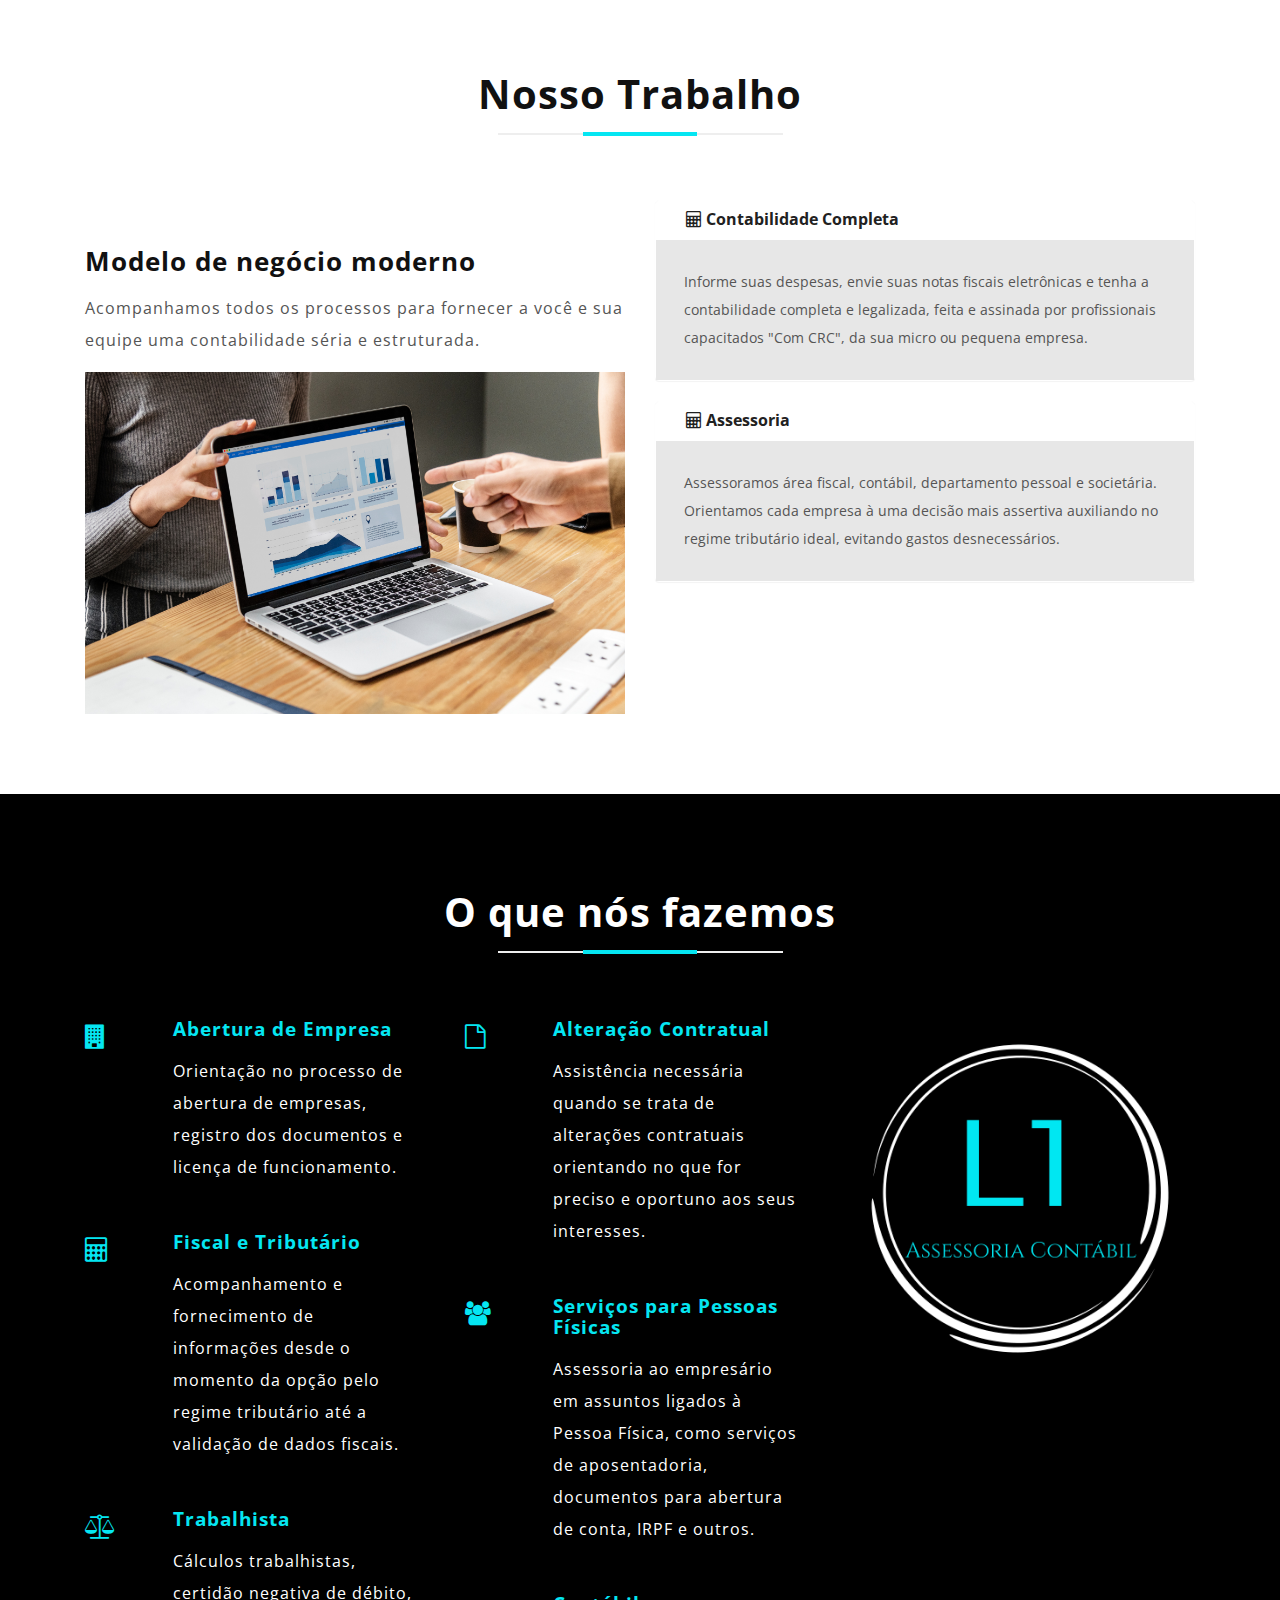
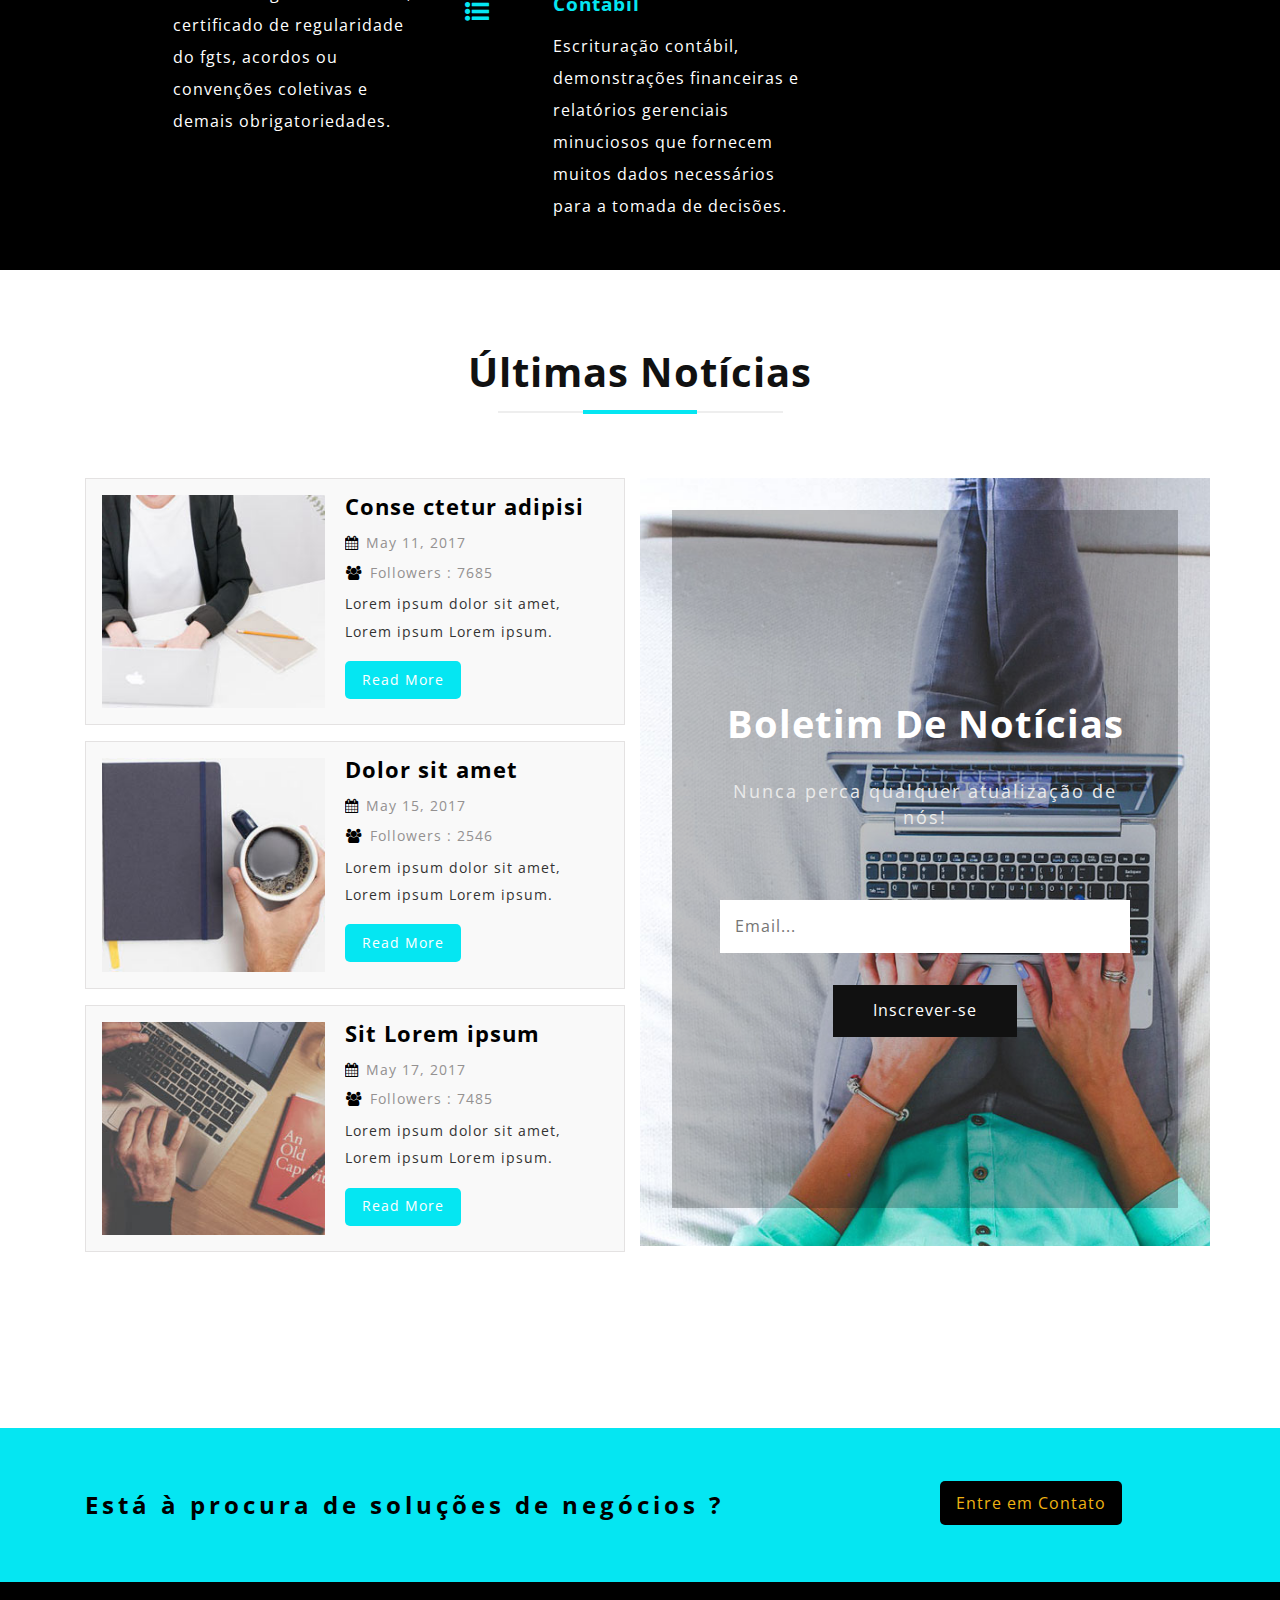
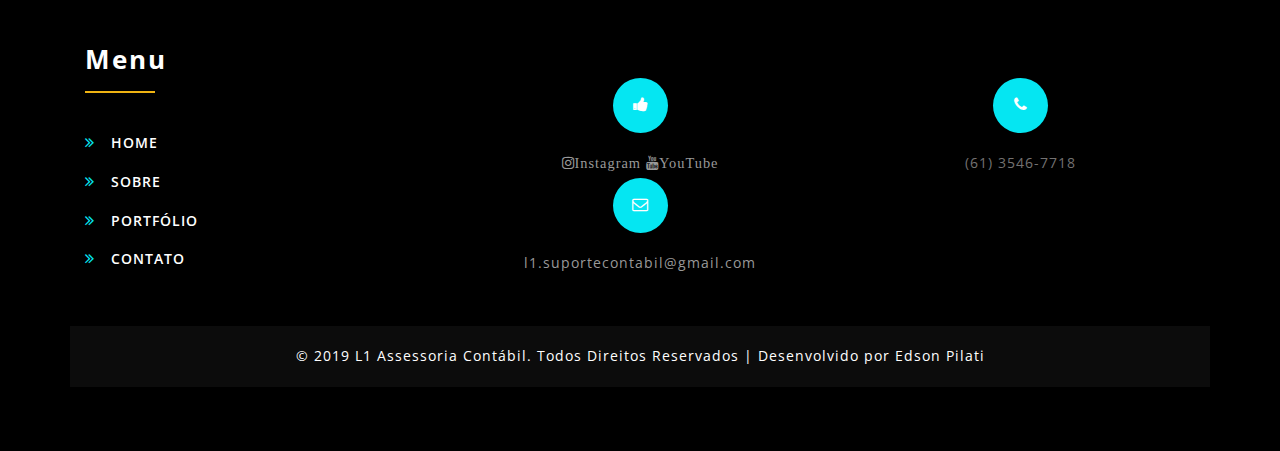
==== commit d579ebcb: "Alteracao de portifolio e retirado facebook" ====
--- a/index.html
+++ b/index.html
@@ -54,7 +54,7 @@
 					</div>
 				</li>
 				<li>
-					<a href="#"><img src="images/ambiente-de-trabalho-aparelho-area-de-trabalho-1109543.jpg" alt="image2" class="img-responsive banner-index"/></a>
+					<a href="#"><img src="images/amy-hirschi-1416712-unsplash.jpg" alt="image2" class="img-responsive banner-index"/></a>
 					<div class="sb-description">
 						<h3>Atendimento ao Cliente</h3>
 					</div>
@@ -261,7 +261,7 @@
 						  <h3 class="panel-title"><i class="fa fa-calculator"></i> Assessoria</h3>
 						</div>
 						<div class="panel-body">
-							Assessoramos área fiscal, contábil, departamento pessoal e societária. Orientamos cada empresa a uma decisão mais assertiva auxiliando no regime tributário ideal, evitando gastos desnecessários.
+							Assessoramos área fiscal, contábil, departamento pessoal e societária. Orientamos cada empresa à uma decisão mais assertiva auxiliando no regime tributário ideal, evitando gastos desnecessários.
 						</div>
 					</div>
 					<!-- <i class="fa fa-check"></i><span>Gestão de Negócio</span>  -->
